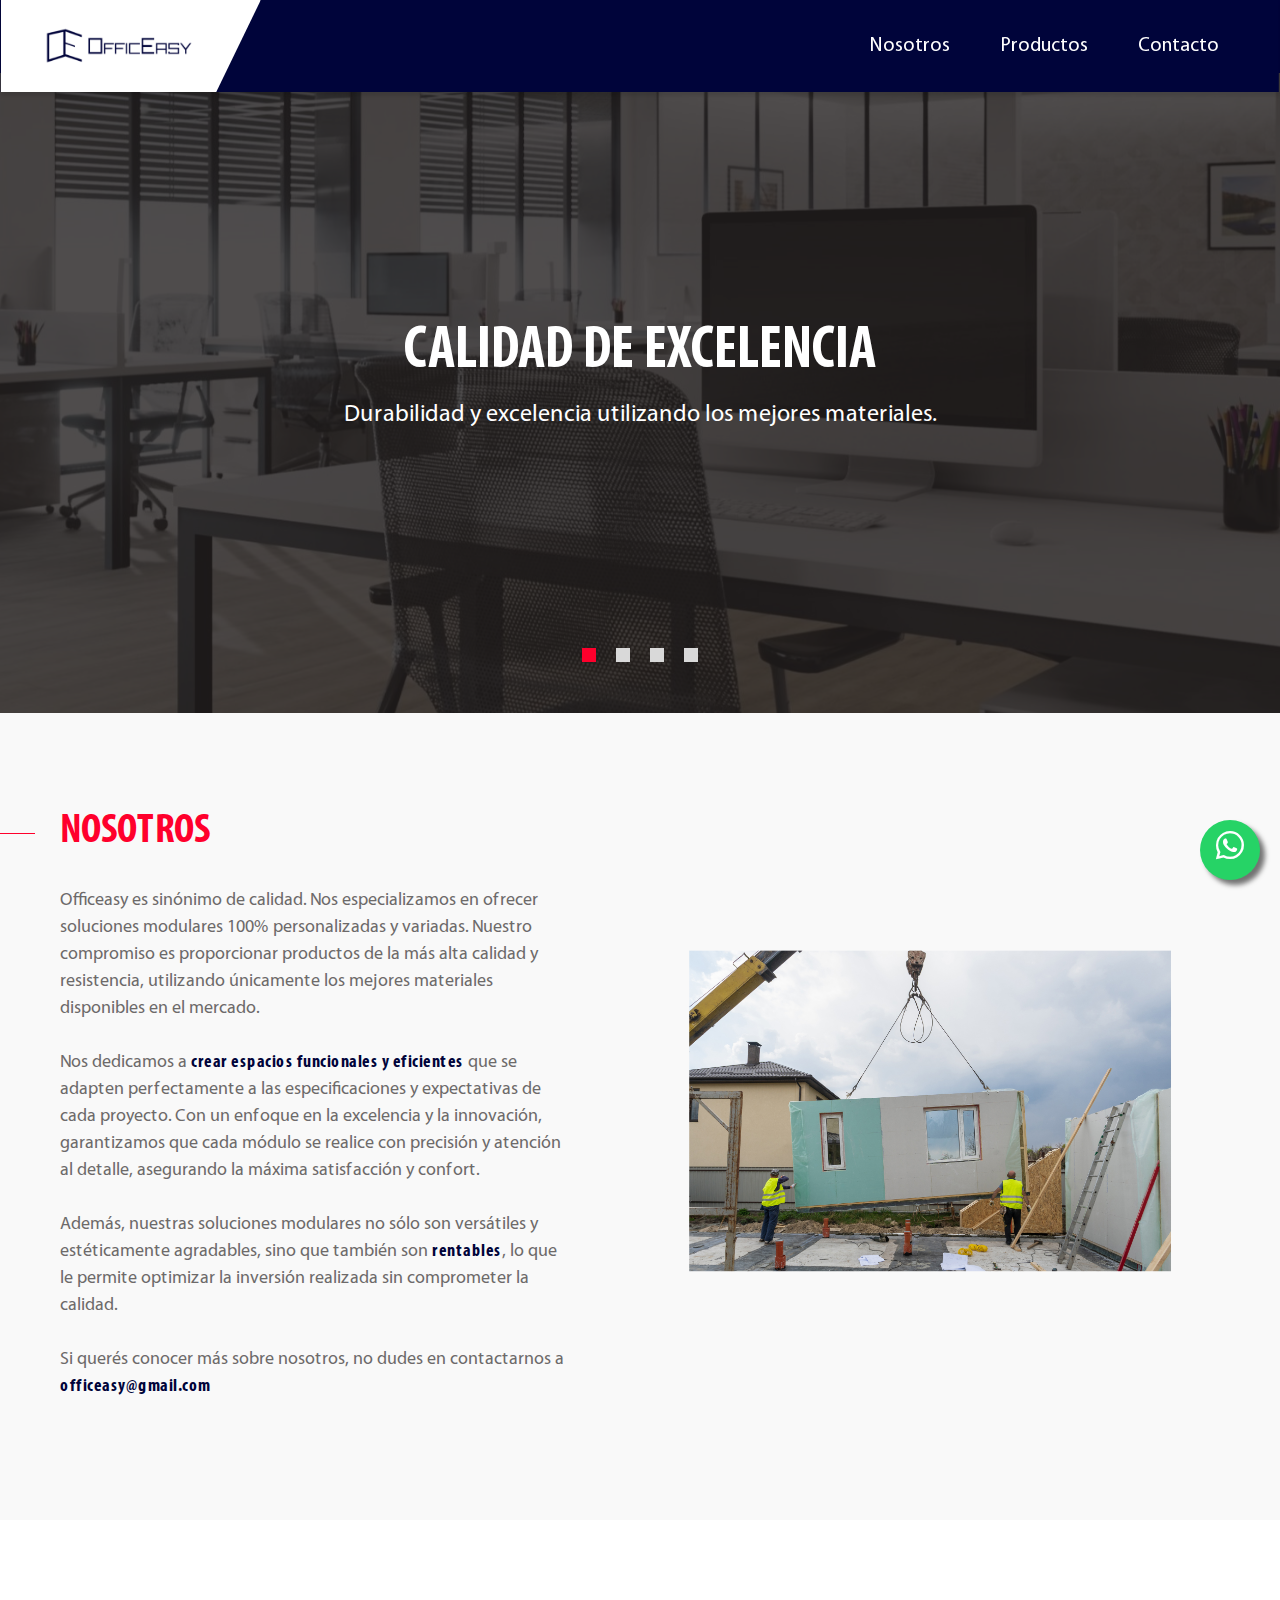
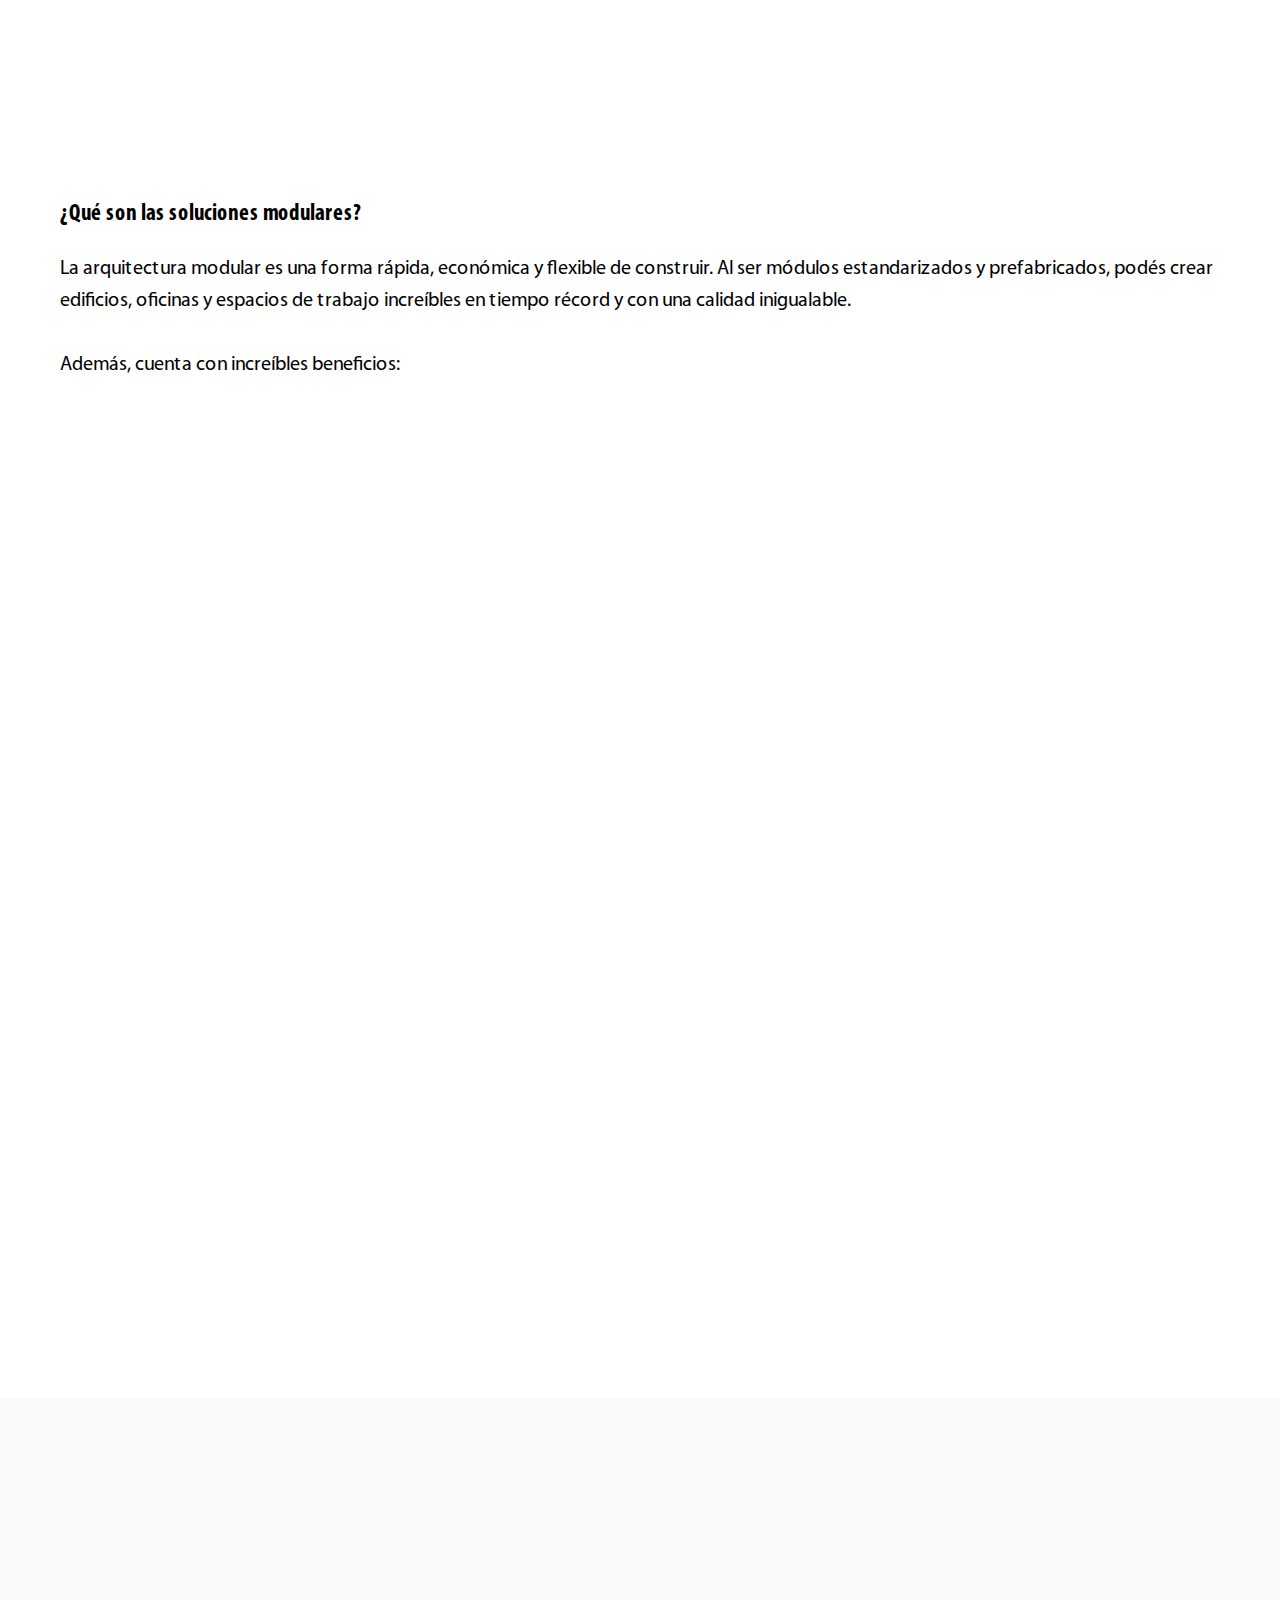
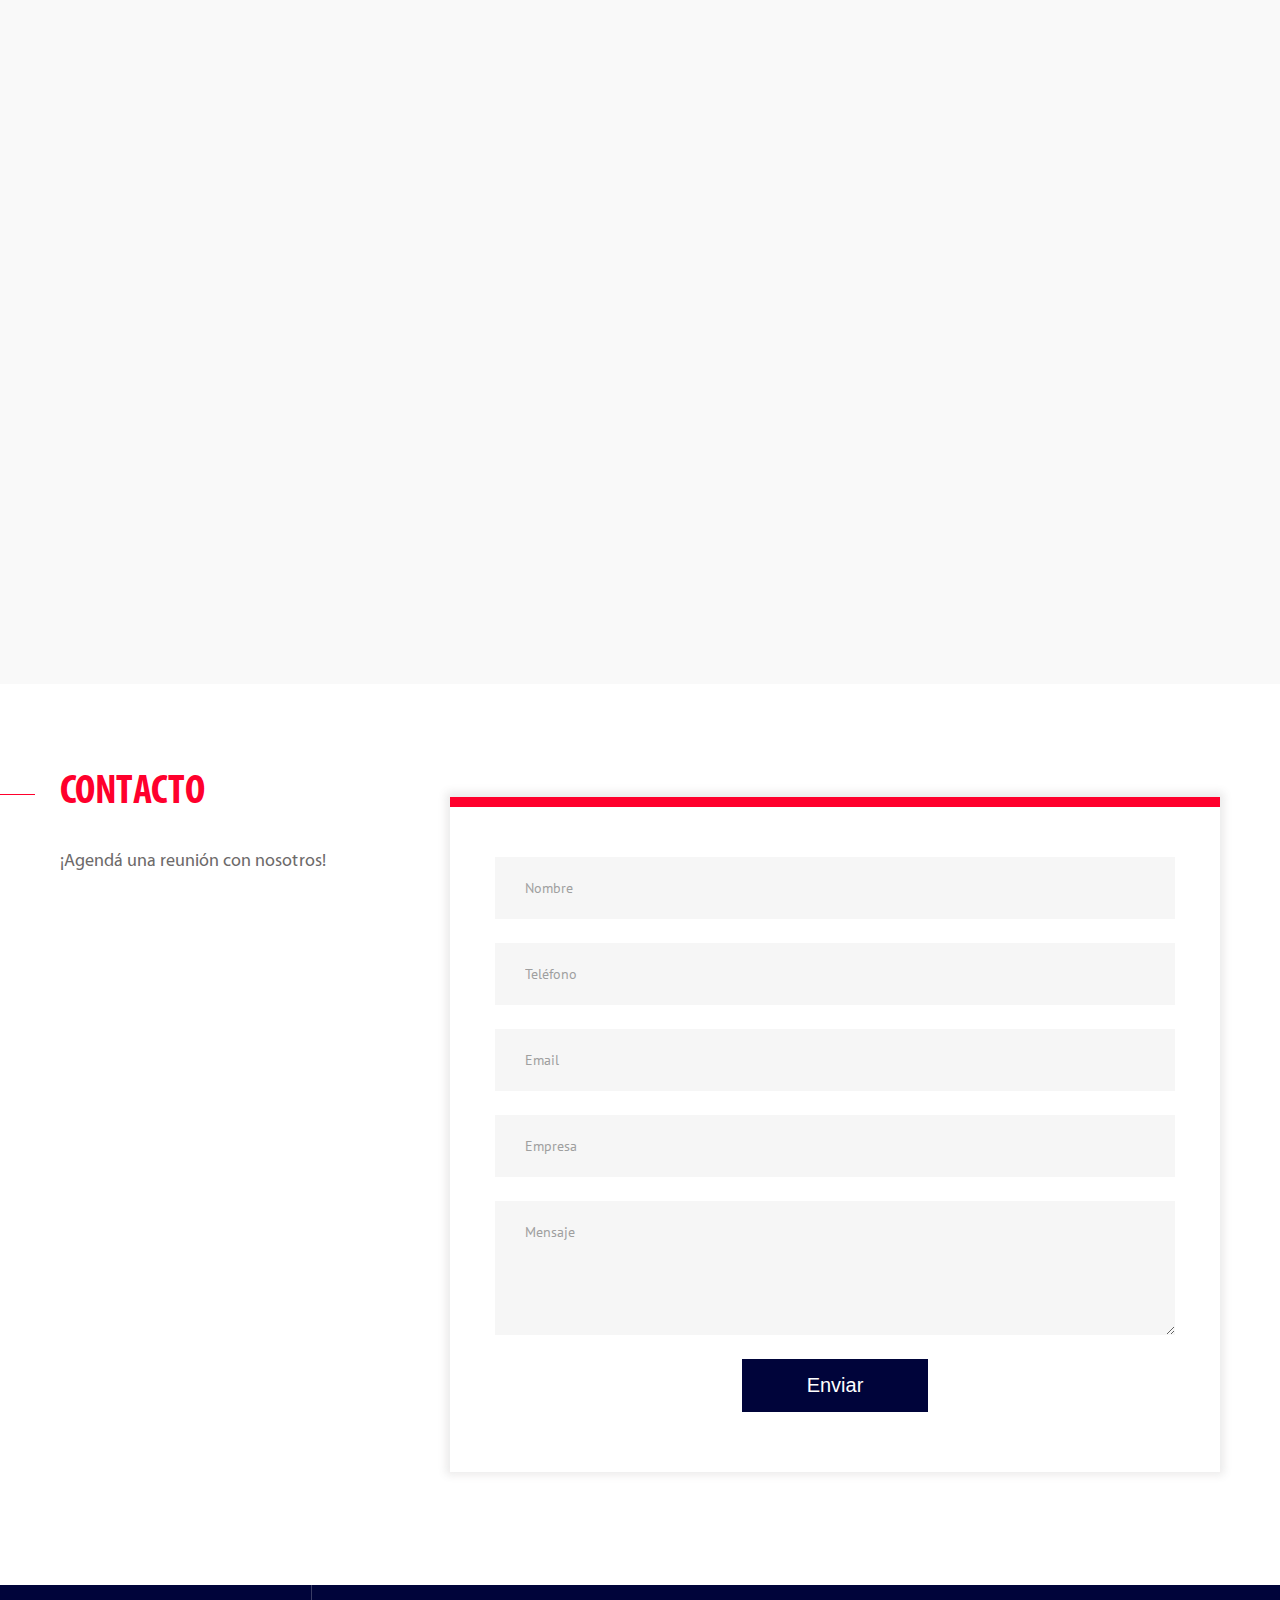
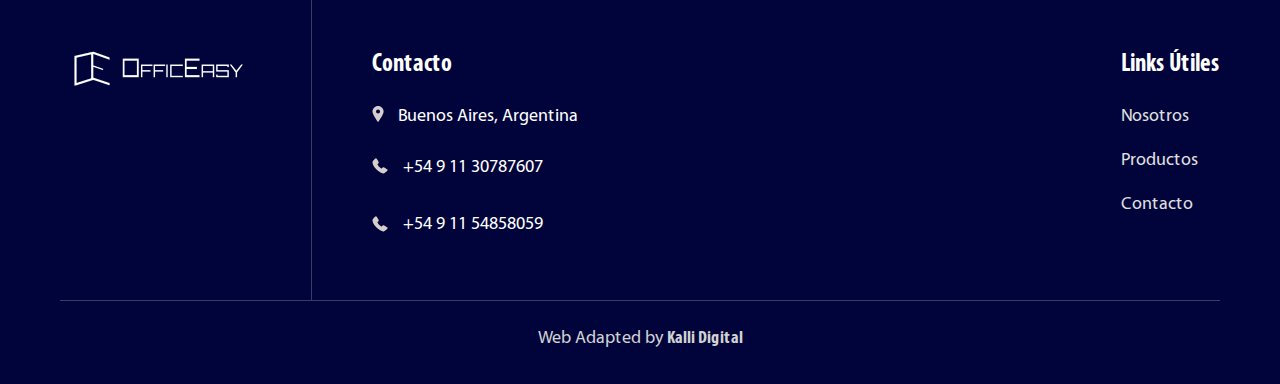
==== index.html @ 67bc97ba "form" ====
<!DOCTYPE html>
<html lang="en">

<head>
	<meta charset="UTF-8">
	<meta name="viewport" content="width=device-width, initial-scale=1.0">
	<link rel="icon" href="images/favicon.png">
	<link rel="stylesheet" href="fonts/stylesheet.css">
	<link rel="stylesheet" href="css/swiper-bundle.min.css">
	<link rel="stylesheet" href="css/magnific-popup.min.css">
	<link rel="stylesheet" href="css/animate.min.css">
	<link rel="stylesheet" href="css/style.css">

    <link href="assets/vendor/bootstrap-icons/bootstrap-icons.css" rel="stylesheet">

	<!--<link href="https://cdn.jsdelivr.net/npm/bootstrap@5.3.3/dist/css/bootstrap.min.css" rel="stylesheet" integrity="sha384-QWTKZyjpPEjISv5WaRU9OFeRpok6YctnYmDr5pNlyT2bRjXh0JMhjY6hW+ALEwIH" crossorigin="anonymous">-->

	<title>Officeasy</title>
</head>

<body>

	<div class="modal-form mfp-hide mfp-with-anim" id="modal-form">

		<div class="modal-form-head">
			<div class="modal-form-logo">
				<img src="images/logo_fondo_blanco.png" alt="Construction">
			</div>
			<div class="modal-form-close">
				<img src="images/close.svg" alt="Close">
			</div>
		</div>

		<div class="modal-form-body">
			<div class="modal-form-title">Request a call</div>
			<form>
				<input type="text" placeholder="Your name*" required>
				<input type="text" placeholder="Your phone*" required>
				<button class="form-button">Send</button>
			</form>
		</div>

	</div>

	<!--<div class="go-up">
		<a href="#">
			<img src="images/arrow-up.svg" alt="Go up">
		</a>
	</div>-->
	
	<header class="site-header">

		<div class="header-top">
			<div class="container">
				<div class="header-row">

					<!-- Header top mobile START -->
					<div class="header-mobile-logo">
						<a href="index.html">
							<img src="images/logo_fondo_blanco.png" alt="Construction">
						</a>
					</div>

					<div class="hamburger">
						<span></span>
						<span></span>
					</div>
					<!-- Header top mobile END -->

					<!--<div class="header-desc">Construction work of all kinds</div>
					<div class="header-right">
						<div class="header-info">
							<img src="images/location.svg" alt="ул. Гагарина 5Б г. Сочи">
							<span>Greenbe street 5B, Latvia</span>
						</div>
						<a href="tel:79504575654" class="header-info">
							<img src="images/phone.svg" alt="+7 950 457 5654">
							<span>+7 950 457 5654</span>
						</a>

						<div class="header-social">
							<a href="#">
								<img src="images/social-twitter.svg" alt="Twitter">
							</a>
							<a href="#">
								<img src="images/social-vk.svg" alt="Вконтакте">
							</a>
							<a href="#">
								<img src="images/social-facebook.svg" alt="Facebook">
							</a>
							<a href="#">
								<img src="images/social-telegram.svg" alt="Telegram">
							</a>
						</div>
					</div>-->
				</div>
			</div>
		</div>

		<div class="header-bottom">
			<div class="container" style="max-width: none;">
				<div class="header-bottom-row">
					<div class="header-logo">
						<a href="index.html">
							<img src="images/logo_fondo_blanco.png" alt="Construction">
						</a>
					</div>

					<nav class="header-nav">
						<ul>
							<li><a class="anchor-link" href="#nosotros">Nosotros</a></li>
							<li><a class="anchor-link" href="#productos">Productos</a></li>
							<!--<li><a class="anchor-link" href="#s-gallery">Galería</a></li>
							<li><a class="anchor-link" href="#s-team">Our team</a></li>
							<li><a class="anchor-link" href="#s-testimonials">Testimonials</a></li>-->
							<li><a class="anchor-link" href="#contacto">Contacto</a></li>
						</ul>
					</nav>
				</div>
			</div>
		</div>


		<!-- Header mobile START -->
		<div class="header-mobile-wrap">
			<nav class="header-mobile-nav">
				<ul>
					<li><a class="anchor-link" href="#nosotros">Nosotros</a></li>
					<li><a class="anchor-link" href="#productos">Productos</a></li>
					<!--<li><a class="anchor-link" href="#s-gallery">Galería</a></li>
					<li><a class="anchor-link" href="#s-team">Our team</a></li>
					<li><a class="anchor-link" href="#s-testimonials">Testimonials</a></li>-->
					<li><a class="anchor-link" href="#contacto">Contacto</a></li>
				</ul>
			</nav>

			<div class="header-mobile-info">
				<img src="images/location.svg" alt="ул. Гагарина 5Б г. Сочи">
				<span>Buenos Aires</span>
			</div>
			<a href="tel:79504575654" class="header-mobile-info">
				<img src="images/phone.svg" alt="+7 950 457 5654">
				<span>+54 9 11 12345678</span>
			</a>

			<!--<div class="header-mobile-social">
				<a href="#">
					<img src="images/social-twitter.svg" alt="Twitter">
				</a>
				<a href="#">
					<img src="images/social-vk.svg" alt="Вконтакте">
				</a>
				<a href="#">
					<img src="images/social-facebook.svg" alt="Facebook">
				</a>
				<a href="#">
					<img src="images/social-telegram.svg" alt="Telegram">
				</a>
			</div>-->
		</div>
		<!-- Header mobile END -->

	</header>


	<section class="s-banner">
		
		<div class="swiper banner-swiper">
			
			<div class="swiper-wrapper">
				<div class="swiper-slide" style="background-image: url(images/Calidad_de_excelencia.jpeg)">
					<div class="banner-content">
						<h2 class="banner-title wow fadeIn" data-wow-delay="0.2s"><strong>CALIDAD DE EXCELENCIA</strong></h2>
						<div class="banner-subtitle wow fadeIn" data-wow-delay="0.1s">Durabilidad y excelencia utilizando los mejores materiales.</div>
						<!--<a href="#productos" class="banner-btn def-btn anchor-link wow fadeIn" data-wow-delay="0.3s">View Services</a>-->
					</div>
				</div>
				<div class="swiper-slide" style="background-image: url(images/Innovación.jpg)">
					<div class="banner-content">
						<h2 class="banner-title"><strong>INNOVACIÓN</strong></h2>
						<div class="banner-subtitle wow fadeIn">Nos esforzamos por estar a la vanguardia en diseño y tecnología de soluciones modulares.</div>
						<!--<a href="#productos" class="banner-btn def-btn anchor-link">View Services</a>-->
					</div>
				</div>
				<div class="swiper-slide" style="background-image: url(images/banner-bg-3.jpg)">
					<div class="banner-content">
						<h2 class="banner-title"><strong>PERSONALIZACIÓN</strong></h2>
						<div class="banner-subtitle">Adaptamos cada proyecto a las necesidades específicas de nuestros clientes.</div>
						<!--<a href="#productos" class="banner-btn def-btn anchor-link">View Services</a>-->
					</div>
				</div>
				<div class="swiper-slide" style="background-image: url(images/sostenibilidad.jpeg)">
					<div class="banner-content">
						<h2 class="banner-title"><strong>SOSTENIBILIDAD</strong></h2>
						<div class="banner-subtitle">Comprometidos con prácticas ecológicas y materiales sostenibles.</div>
						<!--<a href="#productos" class="banner-btn def-btn anchor-link">View Services</a>-->
					</div>
				</div>
			</div>

			<div class="swiper-pagination wow fadeInUp" data-wow-delay="0.5s"></div>
			
			<div class="container">
				<div class="swiper-button-prev"></div>
				<div class="swiper-button-next"></div>
			</div>
		
		</div>

	</section>

	<section class="nosotros" id="nosotros">
		<div class="container">

			<div class="about-row">
				<div class="about-left">
					<h2 class="def-title wow fadeInLeft" data-wow-delay="0.2s">NOSOTROS</h2>
					<div class="def-desc wow fadeInLeft" data-wow-delay="0.3s">
						Officeasy es sinónimo de calidad. Nos especializamos en ofrecer soluciones modulares 100% personalizadas y variadas. Nuestro compromiso es proporcionar productos de la más alta calidad y resistencia, utilizando únicamente los mejores materiales disponibles en el mercado.
						<br><br>
						Nos dedicamos a <strong>crear espacios funcionales y eficientes</strong> que se adapten perfectamente a las especificaciones y expectativas de cada proyecto. Con un enfoque en la excelencia y la innovación, garantizamos que cada módulo se realice con precisión y atención al detalle, asegurando la máxima satisfacción y confort.
						<br><br>
						Además, nuestras soluciones modulares no sólo son versátiles y estéticamente agradables, sino que también son <strong>rentables</strong>, lo que le permite optimizar la inversión realizada sin comprometer la calidad.
						<br><br>
						Si querés conocer más sobre nosotros, no dudes en contactarnos a <strong><a href="mailto:officeasy@gmail.com">officeasy@gmail.com</a></strong>
					</div>
					<!--<a href="#productos" class="def-btn anchor-link wow fadeInLeft" data-wow-delay="0.4s">Order service</a>-->
				</div>
	
				<div class="about-right">
					<img src="images/SOBRE_NOSOTROS.png" class="wow fadeIn" data-wow-delay="0.5s">
				</div>
			</div>

		</div>
	</section>

	<!--<section class="s-numbers">
		<div class="container">
			<div class="numbers-row num-scroll">

				<div class="numbers-left">
					<h2 class="def-title color-white wow fadeInLeft" data-wow-delay="0.2s">Our company <br> in numbers</h2>
					<div class="def-desc wow fadeInLeft" data-wow-delay="0.3s">
						One important criterion of our company is customer orientation. When ordering our services, you can be sure of the quality of the result.
					</div>
				</div>

				<div class="numbers-right">
					<div class="numbers-item">
						<div class="numbers-num num-js" data-count="600">0</div>
						<div class="numbers-desc">
							Satisfied <br>
							clients
						</div>
					</div>
					<div class="numbers-item">
						<div class="numbers-num num-js" data-count="10">0</div>
						<div class="numbers-desc">
							Years of work experience
						</div>
					</div>
					<div class="numbers-item">
						<div class="numbers-num num-js" data-count="50">0</div>
						<div class="numbers-desc">
							Awards
						</div>
					</div>
					<div class="numbers-item">
						<div class="numbers-num num-js" data-count="100">0</div>
						<div class="numbers-desc">
							Realized <br>
							projects
						</div>
					</div>
				</div>

			</div>
		</div>
	</section>-->

	<section class="productos" id="productos">
		<div class="container">
			<h2 class="center-title wow fadeIn" data-wow-delay="0.1s">PRODUCTOS</h2>
			<h3 class="wow fadeIn" style="text-align: center;color:#FF002C;font-size:30px;">Descubrí la revolución en construcción</h3>
			<h3>¿Qué son las soluciones modulares?</h3>
			<p>
				La arquitectura modular es una forma rápida, económica y flexible de construir. Al ser módulos estandarizados y prefabricados, podés crear edificios, oficinas y espacios de trabajo increíbles en tiempo récord y con una calidad inigualable.
				<br><br>
				Además, cuenta con increíbles beneficios: 

				<div class="why-features-item" style="max-width: none;">
					<div class="why-features-icon wow fadeInLeft" data-wow-delay="0.3s">
						<img src="images/check-mark.svg" alt="Check mark">
					</div>

					<div class="why-features-right">
						<div class="why-features-title wow fadeInRight" data-wow-delay="0.4s">Su diseño es personalizado y flexible</div>
						<div class="why-features-desc wow fadeInRight" data-wow-delay="0.5s">
							Si bien los módulos son estándares, ofrecen una flexibilidad total para adaptarse a tus necesidades específicas. 
						</div>
					</div>
				</div>

				<div class="why-features-item" style="max-width: none;">
					<div class="why-features-icon wow fadeInLeft" data-wow-delay="0.3s">
						<img src="images/check-mark.svg" alt="Check mark">
					</div>

					<div class="why-features-right">
						<div class="why-features-title wow fadeInRight" data-wow-delay="0.4s">Tiene un enfoque <strong>sostenible y ecológico</strong></div>
						<div class="why-features-desc wow fadeInRight" data-wow-delay="0.5s">
							Se obtiene un menor desperdicio y uso eficiente de los recursos. 
						</div>
					</div>
				</div>

				<div class="why-features-item" style="max-width: none;">
					<div class="why-features-icon wow fadeInLeft" data-wow-delay="0.3s">
						<img src="images/check-mark.svg" alt="Check mark">
					</div>

					<div class="why-features-right">
						<div class="why-features-title wow fadeInRight" data-wow-delay="0.4s">Comprende una <strong>adaptabilidad total</strong></div>
						<div class="why-features-desc wow fadeInRight" data-wow-delay="0.5s">
							Si necesitas expandir o reconfigurar tu espacio, los módulos se adaptan fácilmente a cualquier cambio.
						</div>
					</div>
				</div>

			</p>

			<div class="services-row">

				<div class="services-item wow fadeIn" data-wow-delay="0.1s">
					<div class="services-thumb">
						<img style="height: 225px;" src="images/Plegable_miniatura.png">
					</div>
					<div class="services-body">
						<h4 class="services-title">OFICINA PLEGABLE</h4>
						<div class="services-desc">
							Tienen muchas ventajas en el transporte. Pueden cargarse y descargarse varias veces sin sufrir daños, y el transporte plegable ahorra en gran medida los costos de envío.
						</div>

						<a href="oficina_plegable.html" class="def-btn" style="width: 100%;text-align: center;padding: 10px 45px;">Más Info.</a>
					</div>
				</div>


				<div class="services-item wow fadeIn" data-wow-delay="0.2s">
					<div class="services-thumb">
						<img style="height: 225px;" src="images/portada_apilable.png" >
					</div>
					<div class="services-body">
						<h4 class="services-title">OFICINA APILABLE</h4>
						<div class="services-desc">
							Es una unidad completa en sí misma, que puede utilizarse tanto como oficina portátil individual, o combinarse lateralmente o apilarse en dos o tres plantas.
						</div>
						<!--<a href="#modal-form" data-effect="mfp-zoom-in" class="def-btn services-btn">Order service</a>-->
						<a href="oficina_modificable.html" class="def-btn" style="width: 100%;text-align: center;padding: 10px 45px;">Más Info.</a>
					</div>
				</div>

				<div class="services-item wow fadeIn" data-wow-delay="0.3s">
					<div class="services-thumb">
						<img style="height: 225px;" src="images/Portada_expandible.png">
					</div>
					<div class="services-body">
						<h4 class="services-title">CASA EXPANDIBLE</h4>
						<div class="services-desc">
							Es el tipo de vivienda tecnológicamente más avanzado entre las casas de contenedores residenciales, con una superficie total de 54 metros cuadrados.
						</div>
						<!--<a href="#modal-form" data-effect="mfp-zoom-in" class="def-btn services-btn">Order service</a>-->
						<a href="casa_expandible.html" class="def-btn" style="width: 100%;text-align: center;padding: 10px 45px;">Más Info.</a>
					</div>
				</div>

			</div>
		</div>
	</section>

	<!--<section class="s-gallery" id="s-gallery">
		<div class="container">
			<h2 class="center-title wow fadeIn" data-wow-delay="0.1s">GALERÍA</h2>

			<div class="gallery-wrap">
				<a href="images/gallery-1.jpg" class="gallery-item wow fadeIn" data-effect="mfp-zoom-in" data-wow-delay="0.2s">
					<span class="gallery-border"></span>
					<img src="images/gallery-1.jpg" alt="Image 1">
				</a>
				<a href="images/gallery-2.jpg" class="gallery-item wow fadeIn" data-effect="mfp-zoom-in" data-wow-delay="0.3s">
					<span class="gallery-border"></span>
					<img src="images/gallery-2.jpg" alt="Image 2">
				</a>
				<a href="images/gallery-3.jpg" class="gallery-item wow fadeIn" data-effect="mfp-zoom-in" data-wow-delay="0.4s"> 
					<span class="gallery-border"></span>
					<img src="images/gallery-3.jpg" alt="Image 3">
				</a>
				<a href="images/gallery-4.jpg" class="gallery-item wow fadeIn" data-effect="mfp-zoom-in" data-wow-delay="0.5s">
					<span class="gallery-border"></span>
					<img src="images/gallery-4.jpg" alt="Image 4">
				</a>
				<a href="images/gallery-5.jpg" class="gallery-item wow fadeIn" data-effect="mfp-zoom-in" data-wow-delay="0.6s">
					<span class="gallery-border"></span>
					<img src="images/gallery-5.jpg" alt="Image 5">
				</a>
				<a href="images/gallery-6.jpg" class="gallery-item wow fadeIn" data-effect="mfp-zoom-in" data-wow-delay="0.7s">
					<span class="gallery-border"></span>
					<img src="images/gallery-6.jpg" alt="Image 6">
				</a>

				<a href="images/gallery-7.jpg" class="gallery-item" data-effect="mfp-zoom-in">
					<span class="gallery-border"></span>
					<img src="images/gallery-7.jpg" alt="Image 7">
				</a>
				<a href="images/gallery-8.jpg" class="gallery-item" data-effect="mfp-zoom-in">
					<span class="gallery-border"></span>
					<img src="images/gallery-8.jpg" alt="Image 8">
				</a>
				<a href="images/gallery-9.jpg" class="gallery-item" data-effect="mfp-zoom-in"> 
					<span class="gallery-border"></span>
					<img src="images/gallery-9.jpg" alt="Image 9">
				</a>
				<a href="images/gallery-10.jpg" class="gallery-item" data-effect="mfp-zoom-in">
					<span class="gallery-border"></span>
					<img src="images/gallery-10.jpg" alt="Image 10">
				</a>
				<a href="images/gallery-11.jpg" class="gallery-item" data-effect="mfp-zoom-in">
					<span class="gallery-border"></span>
					<img src="images/gallery-11.jpg" alt="Image 11">
				</a>
				<a href="images/gallery-12.jpg" class="gallery-item" data-effect="mfp-zoom-in">
					<span class="gallery-border"></span>
					<img src="images/gallery-12.jpg" alt="Image 12">
				</a>
			</div>

			<div class="gallery-btn">
				<a href="#" class="def-btn wow fadeInUp" data-wow-delay="0.2s">Ver más</a>
			</div>
			
		</div>
	</section>-->

	<section class="s-why" id="s-why">
		<div class="container">
			<div class="why-row">

				<div class="why-left">
					<h2 class="def-title wow fadeInLeft" data-wow-delay="0.1s">¿POR QUÉ ELEGIRNOS?</h2>
					<div class="def-desc wow fadeInLeft" data-wow-delay="0.2s">
						En Officeasy, tenemos como misión proporcionar soluciones modulares de <strong>alta calidad</strong> y <strong>100% personalizadas</strong> para oficinas, 
						adaptándonos a las necesidades específicas de cada uno de nuestros clientes. 
						Nos comprometemos a utilizar los mejores materiales del mercado, garantizando <strong>espacios funcionales</strong>, eficientes y estéticamente agradables.
					</div>
	
					<div class="why-features">
	
						<div class="why-features-item">
							<div class="why-features-icon wow fadeInLeft" data-wow-delay="0.3s">
								<img src="images/check-mark.svg" alt="Check mark">
							</div>
	
							<div class="why-features-right">
								<div class="why-features-title wow fadeInRight" data-wow-delay="0.4s">Integridad</div>
								<div class="why-features-desc wow fadeInRight" data-wow-delay="0.5s">
									Operamos con transparencia y ética en todas nuestras interacciones.
								</div>
							</div>
						</div>
	
						<div class="why-features-item">
							<div class="why-features-icon wow fadeInLeft" data-wow-delay="0.3s">
								<img src="images/check-mark.svg" alt="Check mark">
							</div>
	
							<div class="why-features-right">
								<div class="why-features-title wow fadeInRight" data-wow-delay="0.4s">Satisfacción del Cliente</div>
								<div class="why-features-desc wow fadeInRight" data-wow-delay="0.5s">
									Nuestra prioridad es superar las expectativas de nuestros clientes en cada proyecto.
								</div>
							</div>
						</div>
	
					</div>
				</div>

				<div class="why-right">
					<img src="images/why-bg.jpg" alt="Почему мы?" class="wow fadeIn" data-wow-delay="0.6s">
				</div>
				
			</div>
		</div>
	</section>


	<!--<section class="s-team" id="s-team">
		<div class="container">
			<h2 class="center-title wow fadeIn" data-wow-delay="0.1s">Our team</h2>

			<div class="team-row">

				<div class="team-item wow fadeInUp" data-wow-delay="0.2s">
					<div class="team-thumb">
						<img src="images/team-1.jpg" alt="Igor Protopsky">
					</div>
					<div class="team-body">
						<div class="team-profi">Director</div>
						<div class="team-name">Igor Protopsky</div>
					</div>
				</div>

				<div class="team-item wow fadeInUp" data-wow-delay="0.3s">
					<div class="team-thumb">
						<img src="images/team-2.jpg" alt="Alexander Muraviev">
					</div>
					<div class="team-body">
						<div class="team-profi">Manager</div>
						<div class="team-name">Alexander Muraviev</div>
					</div>
				</div>

				<div class="team-item wow fadeInUp" data-wow-delay="0.4s">
					<div class="team-thumb">
						<img src="images/team-3.jpg" alt="Sergey Delfinov">
					</div>
					<div class="team-body">
						<div class="team-profi">Finisher</div>
						<div class="team-name">Sergey Delfinov</div>
					</div>
				</div>

			</div>

		</div>
	</section>

	<section class="s-reviews" id="s-testimonials" style="background-image: url('images/reviews-bg.png');">
		<div class="container">
			<h2 class="center-title color-white wow fadeIn" data-wow-delay="0.1s">What clients say</h2>
			
			<div class="swiper reviews-swiper">
				
				<div class="swiper-wrapper">

					<div class="swiper-slide">
						<div class="reviews-item wow fadeInUp" data-wow-delay="0.2s">
							<div class="reviews-thumb">
								<img src="images/client-1.jpg" alt="Konstantin Kuzmin">
							</div>

							<div class="reviews-body">
								<div class="reviews-name">Konstantin Kuzmin</div>
								<div class="reviews-profi">Founder of LIFECONST</div>
								<div class="reviews-comment">
									I was very impressed with the result that I ordered. Construction Company has fulfilled all my expectations!
								</div>
								<div class="reviews-social">
									<a href="#"><img src="images/social-vk-gray.svg" alt="Вконтакте"></a>
									<a href="#"><img src="images/social-facebook-gray.svg" alt="Facebook"></a>
									<a href="#"><img src="images/social-telegram-gray.svg" alt="Telegram"></a>
								</div>
							</div>
						</div>
					</div>

					<div class="swiper-slide">
						<div class="reviews-item wow fadeInUp" data-wow-delay="0.3s">
							<div class="reviews-thumb">
								<img src="images/client-2.jpg" alt="Rakesh Juggernaut">
							</div>
							
							<div class="reviews-body">
								<div class="reviews-name">Rakesh Juggernaut</div>
								<div class="reviews-profi">Director of the BRUK shopping center</div>
								<div class="reviews-comment">
									Ordered design for our building. I am very pleased with the result. The company treats its customers responsibly
								</div>
								<div class="reviews-social">
									<a href="#"><img src="images/social-vk-gray.svg" alt="Вконтакте"></a>
									<a href="#"><img src="images/social-facebook-gray.svg" alt="Facebook"></a>
									<a href="#"><img src="images/social-telegram-gray.svg" alt="Telegram"></a>
								</div>
							</div>
						</div>
					</div>

					<div class="swiper-slide">
						<div class="reviews-item wow fadeInUp" data-wow-delay="0.4s">
							<div class="reviews-thumb">
								<img src="images/client-3.jpg" alt="Zabava Lukia">
							</div>
							
							<div class="reviews-body">
								<div class="reviews-name">Zabava Lukia</div>
								<div class="reviews-profi">Commercial director of MAGNUM</div>
								<div class="reviews-comment">
									I wanted to renovate my office. Booked a home repair service. The guys took care of me from start to finish. I recommend!
								</div>
								<div class="reviews-social">
									<a href="#"><img src="images/social-vk-gray.svg" alt="Вконтакте"></a>
									<a href="#"><img src="images/social-facebook-gray.svg" alt="Facebook"></a>
									<a href="#"><img src="images/social-telegram-gray.svg" alt="Telegram"></a>
								</div>
							</div>
						</div>
					</div>

					<div class="swiper-slide">
						<div class="reviews-item">
							<div class="reviews-thumb">
								<img src="images/client-4.jpg" alt="Kira Dorova">
							</div>
							
							<div class="reviews-body">
								<div class="reviews-name">Kira Dorova</div>
								<div class="reviews-profi">AUDITSTROY department manager</div>
								<div class="reviews-comment">
									Construction has fulfilled all my expectations. I was very impressed with the result that I ordered.
								</div>
								<div class="reviews-social">
									<a href="#"><img src="images/social-vk-gray.svg" alt="Вконтакте"></a>
									<a href="#"><img src="images/social-facebook-gray.svg" alt="Facebook"></a>
									<a href="#"><img src="images/social-telegram-gray.svg" alt="Telegram"></a>
								</div>
							</div>
						</div>
					</div>

					<div class="swiper-slide">
						<div class="reviews-item">
							<div class="reviews-thumb">
								<img src="images/client-5.jpg" alt="Alex Pakovsky">
							</div>
							
							<div class="reviews-body">
								<div class="reviews-name">Alex Pakovsky</div>
								<div class="reviews-profi">Founder of INVESTBASK company</div>
								<div class="reviews-comment">
									I ordered a renovation for my office from Construction. Everyone did great. I recommend this company.
								</div>
								<div class="reviews-social">
									<a href="#"><img src="images/social-vk-gray.svg" alt="Вконтакте"></a>
									<a href="#"><img src="images/social-facebook-gray.svg" alt="Facebook"></a>
									<a href="#"><img src="images/social-telegram-gray.svg" alt="Telegram"></a>
								</div>
							</div>
						</div>
					</div>

					<div class="swiper-slide">
						<div class="reviews-item">
							<div class="reviews-thumb">
								<img src="images/client-6.jpg" alt="Dina Cvetova">
							</div>
							
							<div class="reviews-body">
								<div class="reviews-name">Dina Cvetova</div>
								<div class="reviews-profi">Store owner FLOWERSMARK</div>
								<div class="reviews-comment">
									For a long time I was looking for solutions for the project I wanted to implement, but Construction helped me with this. Highly recommend!
								</div>
								<div class="reviews-social">
									<a href="#"><img src="images/social-vk-gray.svg" alt="Вконтакте"></a>
									<a href="#"><img src="images/social-facebook-gray.svg" alt="Facebook"></a>
									<a href="#"><img src="images/social-telegram-gray.svg" alt="Telegram"></a>
								</div>
							</div>
						</div>
					</div>

				</div>
			
				<div class="swiper-pagination"></div>
			
			</div>

		</div>
	</section>


	<div class="s-partners" id="s-partners">
		<div class="partners-row">
			<div class="partners-item"><img src="images/partner-1.svg" alt="partner"></div>
			<div class="partners-item"><img src="images/partner-2.svg" alt="partner"></div>
			<div class="partners-item"><img src="images/partner-3.svg" alt="partner"></div>
			<div class="partners-item"><img src="images/partner-4.svg" alt="partner"></div>
			<div class="partners-item"><img src="images/partner-5.svg" alt="partner"></div>
			<div class="partners-item"><img src="images/partner-1.svg" alt="partner"></div>
			<div class="partners-item"><img src="images/partner-2.svg" alt="partner"></div>
			<div class="partners-item"><img src="images/partner-3.svg" alt="partner"></div>
			<div class="partners-item"><img src="images/partner-4.svg" alt="partner"></div>
			<div class="partners-item"><img src="images/partner-5.svg" alt="partner"></div>
		</div>
	</div>-->

	<section class="s-form" id="contacto">
		<div class="container">
			<div class="form-row">

				<div class="form-left">
					<h2 class="def-title">CONTACTO</h2>
					<div class="def-desc">
						¡Agendá una reunión con nosotros!
					</div>
					<div class="form-image">
						<!--<img src="images/form-bg.jpg" alt="Feedback form">-->

						<!-- Principio del widget integrado de Calendly -->
			<div class="calendly-inline-widget" data-url="https://calendly.com/juankarabinnn/evento-de-prueba?hide_event_type_details=1&hide_gdpr_banner=1" style="min-width:320px;height:600px;"></div>
			<script type="text/javascript" src="https://assets.calendly.com/assets/external/widget.js" async></script>
			<!-- Final del widget integrado de Calendly -->

					</div>
				</div>

				<div class="form-right">
					<form class="php-email-form"
						data-aos="fade-up" 
						data-aos-delay="100" 
						name="formulario" 
						method="POST" 
						enctype="multipart/form-data"
						netlify
						data-netlify="true" 
						netlify-honeypot="bot-field"
						action="/inner-page.html">
				
						<p style="display: none;">
							<label>
								Don't fill this out if you're human: <input name="bot-field" />
							</label>
						</p>
						<input type="text" name="Nombre" placeholder="Nombre" required>
						<input type="text" name="Telefono" placeholder="Teléfono" required>
						<input type="text" name="Email" placeholder="Email" required>
						<input type="text" name="Empresa" placeholder="Empresa">
						<textarea name="Mensaje" cols="30" rows="5" placeholder="Mensaje" required></textarea>
						<button class="def-btn form-button">Enviar</button>
					</form>
				</div>

			</div>
		</div>
	</section>


	<footer class="site-footer">
		<div class="container">

			<div class="footer-row">

				<div class="footer-left">
					<div class="footer-logo">
						<a href="#">
							<img src="images/logo_fondo_azul.png" alt="Construction">
						</a>
					</div>
					<!--<div class="footer-desc">
						<strong>Slogan</strong> creado por Kalli Digital.
					</div>-->
				</div>

				<div class="footer-right">


					</nav>
					
					</nav>

					<!--<div class="footer-nav">
						<h5 class="footer-title">Schedule</h5>
						<ul>
							<li>Monday: 8:30 am - 9:00 am</li>
							<li>Tuesday: 8:00 - 9:00</li>
							<li>Wednesday: 8:00 am - 9:00 am</li>
							<li>Thursday: 8:30 am - 9:00 am</li>
							<li>Friday: 10:00 - 4:00</li>
							<li>Saturday: closed</li>
							<li>Sunday: Closed</li>
						</ul>
					</div>-->

					<div class="footer-nav">
						<h5 class="footer-title">Contacto</h5>
						<div>
							<div class="footer-info-item">
								<div class="footer-info-icon"><img src="images/location-gray.svg" alt="Location"></div>
								<div class="footer-info-text">Buenos Aires, Argentina</div>
							</div>
							<div> 
								<a href="tel:1130787607" class="footer-info-item">
								<div class="footer-info-icon"><img src="images/phone-gray.svg" alt="Phone"></div>
								<div class="footer-info-text">+54 9 11 30787607</div>
								</a>
							</div>
							<br>
							<div> 
								<a href="tel:1154858059" class="footer-info-item">
								<div class="footer-info-icon"><img src="images/phone-gray.svg" alt="Phone"></div>
								<div class="footer-info-text">+54 9 11 54858059</div>
								</a>
							</div>
						</div>

						
						

						<!--<div class="footer-social">
							<a href="#">
								<img src="images/social-twitter-gray.svg" alt="Twitter">
							</a>
							<a href="#">
								<img src="images/social-vk-gray.svg" alt="Вконтакте">
							</a>
							<a href="#">
								<img src="images/social-facebook-gray.svg" alt="Facebook">
							</a>
							<a href="#">
								<img src="images/social-telegram-gray.svg" alt="Telegram">
							</a>
						</div>-->
					</div>


					<nav class="footer-nav">
						<h5 class="footer-title">Links Útiles</h5>
						<div>
							<ul>
								<li><a href="#nosotros">Nosotros</a></li>
								<li><a href="#productos">Productos</a></li>
								<!--<li><a href="#">Galería</a></li>-->
								<li><a href="#contacto">Contacto</a></li>
							</ul>
						</div>
						

					</nav>

				</div>

			</div>
			
			<div class="footer-copyright">
				<div class="copyright-text" style="display: none;">Copyright © 2023 Construction. All rights reserved</div>
				<div class="copyright-text">Web Adapted by <strong><a href="https://kallidigital.com.ar" title="Kalli Digital" target="_blank">Kalli Digital</a></strong></div>
			</div>

		</div>
	</footer>

	<a href="https://api.whatsapp.com/send?phone=+5491130787607&text=Hola,%20equipo%20de%20Officeasy!" target="_blank" class="btn-wsp"><i class="bi bi-whatsapp"></i></a>

	<script src="js/jquery-3.7.0.min.js"></script>
	<script src="js/swiper-bundle.min.js"></script>
	<script src="js/magnific-popup.min.js"></script>
	<script src="js/wow.min.js"></script>
	<script src="js/script.js"></script>

	<!--<script src="https://cdn.jsdelivr.net/npm/bootstrap@5.3.3/dist/js/bootstrap.bundle.min.js" integrity="sha384-YvpcrYf0tY3lHB60NNkmXc5s9fDVZLESaAA55NDzOxhy9GkcIdslK1eN7N6jIeHz" crossorigin="anonymous"></script>-->

</body>

</html>
---- fonts/stylesheet.css ----
@font-face {
    font-family: 'Montserrat';
    src: local('Montserrat SemiBold'), local('Montserrat-SemiBold'),
        url('Montserrat-SemiBold.woff2') format('woff2');
    font-weight: 600;
    font-style: normal;
    font-display: swap;
}

@font-face {
    font-family: 'Montserrat';
    src: local('Montserrat Bold'), local('Montserrat-Bold'),
        url('Montserrat-Bold.woff2') format('woff2');
    font-weight: bold;
    font-style: normal;
    font-display: swap;
}

@font-face {
    font-family: 'Montserrat';
    src: local('Montserrat Medium'), local('Montserrat-Medium'),
        url('Montserrat-Medium.woff2') format('woff2');
    font-weight: 500;
    font-style: normal;
    font-display: swap;
}

@font-face {
    font-family: 'Montserrat';
    src: local('Montserrat Light'), local('Montserrat-Light'),
        url('Montserrat-Light.woff2') format('woff2');
    font-weight: 300;
    font-style: normal;
    font-display: swap;
}

@font-face {
    font-family: 'Montserrat';
    src: local('Montserrat Regular'), local('Montserrat-Regular'),
        url('Montserrat-Regular.woff2') format('woff2');
    font-weight: normal;
    font-style: normal;
    font-display: swap;
}

@font-face {
    font-family: 'Montserrat';
    src: local('Montserrat Black'), local('Montserrat-Black'),
        url('Montserrat-Black.woff2') format('woff2');
    font-weight: 900;
    font-style: normal;
    font-display: swap;
}

@font-face {
    font-family: 'Montserrat';
    src: local('Montserrat Thin'), local('Montserrat-Thin'),
        url('Montserrat-Thin.woff2') format('woff2');
    font-weight: 100;
    font-style: normal;
    font-display: swap;
}

@font-face {
    font-family: 'Myriad Pro';
    src: url('MyriadPro-Bold.woff2') format('woff2'),
        url('MyriadPro-Bold.woff') format('woff');
    font-weight: bold;
    font-style: normal;
    font-display: swap;
}

@font-face {
    font-family: 'Myriad Pro';
    src: url('MyriadPro-BoldIt.woff2') format('woff2'),
        url('MyriadPro-BoldIt.woff') format('woff');
    font-weight: bold;
    font-style: italic;
    font-display: swap;
}

@font-face {
    font-family: 'Myriad Pro';
    src: url('MyriadPro-CondIt.woff2') format('woff2'),
        url('MyriadPro-CondIt.woff') format('woff');
    font-weight: normal;
    font-style: italic;
    font-display: swap;
}

@font-face {
    font-family: 'Myriad Pro';
    src: url('MyriadPro-Cond.woff2') format('woff2'),
        url('MyriadPro-Cond.woff') format('woff');
    font-weight: normal;
    font-style: normal;
    font-display: swap;
}

@font-face {
    font-family: 'Myriad Pro';
    src: url('MyriadPro-BoldCond.woff2') format('woff2'),
        url('MyriadPro-BoldCond.woff') format('woff');
    font-weight: bold;
    font-style: normal;
    font-display: swap;
}

@font-face {
    font-family: 'Myriad Pro';
    src: url('MyriadPro-BoldCondIt.woff2') format('woff2'),
        url('MyriadPro-BoldCondIt.woff') format('woff');
    font-weight: bold;
    font-style: italic;
    font-display: swap;
}

@font-face {
    font-family: 'Myriad Pro';
    src: url('MyriadPro-Regular.woff2') format('woff2'),
        url('MyriadPro-Regular.woff') format('woff');
    font-weight: normal;
    font-style: normal;
    font-display: swap;
}

@font-face {
    font-family: 'Myriad Pro';
    src: url('MyriadPro-Semibold.woff2') format('woff2'),
        url('MyriadPro-Semibold.woff') format('woff');
    font-weight: 600;
    font-style: normal;
    font-display: swap;
}

@font-face {
    font-family: 'Myriad Pro';
    src: url('MyriadPro-Light.woff2') format('woff2'),
        url('MyriadPro-Light.woff') format('woff');
    font-weight: 300;
    font-style: normal;
    font-display: swap;
}

@font-face {
    font-family: 'Myriad Pro';
    src: url('MyriadPro-SemiboldIt.woff2') format('woff2'),
        url('MyriadPro-SemiboldIt.woff') format('woff');
    font-weight: 600;
    font-style: italic;
    font-display: swap;
}

@font-face {
    font-family: 'PT Sans';
    src: url('PTSans-Regular.woff2') format('woff2'),
        url('PTSans-Regular.woff') format('woff');
    font-weight: normal;
    font-style: normal;
    font-display: swap;
}

@font-face {
    font-family: 'PT Sans';
    src: url('PTSans-Italic.woff2') format('woff2'),
        url('PTSans-Italic.woff') format('woff');
    font-weight: normal;
    font-style: italic;
    font-display: swap;
}

@font-face {
    font-family: 'PT Sans Caption';
    src: url('PTSans-CaptionBold.woff2') format('woff2'),
        url('PTSans-CaptionBold.woff') format('woff');
    font-weight: bold;
    font-style: normal;
    font-display: swap;
}

@font-face {
    font-family: 'PT Sans Narrow';
    src: url('PTSans-Narrow.woff2') format('woff2'),
        url('PTSans-Narrow.woff') format('woff');
    font-weight: normal;
    font-style: normal;
    font-display: swap;
}

@font-face {
    font-family: 'PT Sans Narrow';
    src: url('PTSans-NarrowBold.woff2') format('woff2'),
        url('PTSans-NarrowBold.woff') format('woff');
    font-weight: bold;
    font-style: normal;
    font-display: swap;
}

@font-face {
    font-family: 'PT Sans Caption';
    src: url('PTSans-Caption.woff2') format('woff2'),
        url('PTSans-Caption.woff') format('woff');
    font-weight: normal;
    font-style: normal;
    font-display: swap;
}

@font-face {
    font-family: 'PT Sans';
    src: url('PTSans-BoldItalic.woff2') format('woff2'),
        url('PTSans-BoldItalic.woff') format('woff');
    font-weight: bold;
    font-style: italic;
    font-display: swap;
}

@font-face {
    font-family: 'PT Sans';
    src: url('PTSans-Bold.woff2') format('woff2'),
        url('PTSans-Bold.woff') format('woff');
    font-weight: bold;
    font-style: normal;
    font-display: swap;
}
---- css/style.css ----
* {
	box-sizing: border-box;
}

html, body {
	overflow-x: hidden;
}

body {
	font-family: 'Myriad Pro';
	font-size: 20px;
	line-height: 1.6;
	min-width: 320px;
	position: relative;
	margin: 0;
	padding: 0;
}

h1,h2,h3,h4,h5,h6 {
	margin-top: 0;
	margin-bottom: 5px;
}

strong {
	font-weight: 700;
}

a {
	color: inherit;
	text-decoration: none;
}

.container {
	max-width: 1200px;
	padding: 0 20px;
	margin: 0 auto;
}

input, textarea {
	background-color: #F6F6F6;
	font-family: 'PT Sans';
}
input::placeholder, 
textarea::placeholder {
	color: #9F9F9F;
}

.def-title {
	font-size: 42px;
	font-weight: 700;
	position: relative;
	margin-bottom: 25px;
	line-height: 1.4;
	color: #FF002C;
}
.def-title::before {
	content: '';
	height: 1px;
	width: 100%;
	position: absolute;
	top: 30px;
	left: calc(-100% - 25px);
	background-color: #FF002C;
}
.center-title {
	font-size: 42px;
	font-weight: 700;
	color: #000;
	text-align: center;
	margin-bottom: 40px;
	color: #FF002C;
}
.center-title::after {
	content: '';
	height: 1px;
	width: 70px;
	background-color: #FF002C;
	display: block;
	margin: 15px auto 0 auto;
}
.color-white {
	color: #fff;
}
.center-title.color-white::after {
	background-color: #fff;
}
.def-desc {
	color: #6D6A6A;
	font-size: 18px;
	line-height: 1.5;
}
.def-desc strong {
	letter-spacing: 0.5px;
	color: #00043A;
}

.def-btn {
	background-color: #00043A;
	padding: 15px 45px;
	display: inline-block;
	transition: background-color 0.35s ease;
	font-size: 20px;
	color: #fff;
}
.def-btn:hover {
	background-color: #002962;
}

/* Header START */
.header-top {
	background-color: #00043A;
	color: #fff;
	padding: 18px 0 55px 0;
	font-size: 14px;
}
.header-row {
	display: flex;
	align-items: center;
}
.header-right {
	display: flex;
	column-gap: 74px;
	margin-left: auto;
}
.header-info {
	display: flex;
	align-items: center;
}
.header-info img {
	margin-right: 16px;
	max-width: 21px;
}
.header-social {
	display: flex;
	align-items: center;
	column-gap: 28px;
}
.header-social a {
	transition: opacity 0.35s ease;
}
.header-social a:hover {
	opacity: 0.5;
}

.header-bottom {
	position: absolute;
	z-index: 2;
	top: 0px;
	left: 50%;
	transform: translateX(-50%);
	/*max-width: 1200px;*/
	width: 103%;
}
.header-bottom-row {
	display: flex;
	background-color: #00043A;
	color: #fff;
	box-shadow: 0px 4px 4px 0px rgba(0, 0, 0, 0.11);
}
.header-logo {
	background-color: #fff;
	padding: 15px 60px 15px 40px;
	display: flex;
	align-items: center;
	clip-path: polygon(0px 0px, 100% 0%, 82.68% 101.20%, 0px 100%);
}
.header-logo a {
	display: flex;
}
.header-logo img {
	max-width: 160px;
}
.header-nav {
	padding: 10px 60px;
	margin-left: auto;
}
.header-nav ul {
	display: flex;
	list-style-type: none;
	padding: 0;
	column-gap: 50px;
}
.header-nav ul li a {
	transition: color 0.35s ease;
}
.header-nav ul li a:hover {
	color: #ccc9c9;
}

.header-bottom.is-fixed {
	position: fixed;
	top: 0;
	transition: 0.35s ease;
}
.header-bottom.is-fixed .header-logo {
	padding: 0 50px 5px 40px;
}
.header-bottom.is-fixed .header-nav {
    padding: 0 60px;
}
.header-bottom.is-fixed .header-logo img {
	max-width: 140px;
}

.go-up {
	position: fixed;
	right: 30px;
	bottom: 30px;
	z-index: 9;
	transition: 0.35s ease;
	transform: translateY(100px);
	opacity: 0.5;
}
.go-up:hover {
	opacity: 1;
}
.go-up.is-active {
	transform: none;
}
.go-up a {
	background-color: #FF002C;
	width: 60px;
	height: 60px;
	display: flex;
	justify-content: center;
	align-items: center;
	transition: background-color 0.35s ease;
}
.go-up img {
	max-width: 50%;
}
/* Header END */


/* Banner START */
.banner-swiper:hover .swiper-button-next, 
.banner-swiper:hover .swiper-button-prev {
	transform: none;
}
.banner-swiper .swiper-slide {
	padding: 175px 0;
	color: #fff;
	text-align: center;
	background-position: center top;
	background-size: cover;
	background-repeat: no-repeat;
	min-height: 640px;
}
.banner-swiper .swiper-slide::before {
	content: '';
	display: block;
	position: absolute;
	top: 0;
	left: 0;
	width: 100%;
	height: 100%;
	background-color: rgba(35, 31, 31, 0.80);
	z-index: -1;
}
.banner-content {
	max-width: 750px;
	margin: 65px auto;
}
.banner-subtitle {
	font-size: 24px;
	margin-bottom: 10px;
}
.banner-title {
	font-size: 60px;
	font-weight: 300;
	line-height: 1.3;
}
.swiper-button-next {
	right: 40px;
	transform: translateX(110px);
}
.swiper-button-prev {
	left: 40px;
	transform: translateX(-110px);
}
.swiper-button-next,
.swiper-button-prev {
	color: #fff;
	background-color: #5A5454;
	width: 60px;
	height: 60px;
	transition: transform 0.3s ease;
	overflow: hidden;
}
.swiper-button-next:after, 
.swiper-button-prev:after {
	font-size: 28px;
}
.swiper-button-next:hover::before,
.swiper-button-prev:hover::before {
	transform: none;
}

.swiper-button-next::before {
	content: '';
	display: block;
	position: absolute;
	width: 100%;
	height: 100%;
	left: 0;
	top: 0;
	background-color: #312f2f;
	transform: translateX(calc(-100% - 10px));
	transition: transform 0.35s ease;
	z-index: -1;
}
.swiper-button-prev::before {
	content: '';
	display: block;
	position: absolute;
	width: 100%;
	height: 100%;
	left: 0;
	top: 0;
	background-color: #312f2f;
	transform: translateX(calc(100% + 10px));
	transition: transform 0.35s ease;
	z-index: -1;
}

.swiper-horizontal>.swiper-pagination-bullets, .swiper-pagination-bullets.swiper-pagination-horizontal, .swiper-pagination-custom, .swiper-pagination-fraction {
	bottom: 30px;
}
.swiper-pagination-bullet {
	width: 14px;
	height: 14px;
	border-radius: 0;
	background-color: #D9D9D9;
	opacity: 1;
}
.swiper-pagination-bullet-active {
	background-color: #FF002C;
}
.swiper-horizontal>.swiper-pagination-bullets .swiper-pagination-bullet, 
.swiper-pagination-horizontal.swiper-pagination-bullets .swiper-pagination-bullet {
	margin: 10px
}
/* Banner END */


/* About START */
.nosotros {
	padding: 90px 0;
	background-color: #F9F9F9;
}
.about-row {
	display: flex;
	align-items: center;
}
.nosotros .def-desc {
	margin-bottom: 30px;
}
.about-left {
	margin-right: 90px;
	max-width: 505px;
}
.about-right {
	width: 550px;
}
.about-right img {
	width: 100%;
	height: 100%;
	object-fit: cover;
}
/* About END */

/* Numbers START */
.s-numbers {
	background-color: #00043A;
	color: #fff;
	padding: 72px 0;
}
.s-numbers .def-title::before {
	background-color: #fff;
}
.numbers-row {
	display: flex;
}
.numbers-left {
	width: 50%;
	padding-right: 100px;
	border-right: 1px solid #D5D5D5;
}
.numbers-right {
	width: 50%;
	display: grid;
	justify-content: center;
	grid-template-columns: repeat(2, 300px);
	row-gap: 60px;
	text-align: center;
}
.numbers-num {
	font-size: 52px;
	font-weight: 900;
	margin-bottom: 5px;
	line-height: 1.3;
}
.numbers-desc {
	font-weight: 300;
}
/* Numbers END */


/* Services START */
.productos {
	background: #fff;
	padding: 100px 0;
}
.services-row {
	display: flex;
	column-gap: 35px;
}
.services-item {
	box-shadow: 0px 1px 12px 1px rgba(0, 0, 0, 0.15);
	width: 33.3%;
	/*height: 100%;*/
}
.services-thumb img {
	display: block;
	width: 100%;
	height: 100%;
	object-fit: cover;
}
.services-body {
	padding: 15px 20px 30px 20px;
}
.services-title {
	font-size: 28px;
}
.services-desc {
	margin-bottom: 15px;
	color: #999696;
}
.services-btn {
	width: 100%;
	text-align: center;
	padding: 12px 45px;
}

.modal-form {
	background-color: #fff;
	max-width: 455px;
	margin: 0 auto;
	padding: 20px 45px 50px 45px;
}
.modal-form-head {
	display: flex;
	justify-content: space-between;
	align-items: center;
	border-bottom: 1px solid #D5D2D2;
	margin-bottom: 30px;
	padding-bottom: 18px;
}
.modal-form-logo img {
	max-width: 190px;
}
.modal-form-close {
	cursor: pointer;
}
.modal-form-title {
	font-size: 32px;
	font-weight: 700;
	text-align: center;
	margin-bottom: 45px;
}
.modal-form-title::after {
	content: '';
	display: block;
	height: 1px;
	width: 70px;
	background-color: #FF002C;
	margin: 20px auto 0 auto;
}
.modal-form input {
	display: block;
	padding: 22px 25px;
	background-color: #F6F6F6;
	font-family: 'PT Sans';
	font-size: 16px;
	border: none;
	width: 100%;
	outline: none;
	margin-bottom: 24px;
}
.modal-form .form-button {
	background-color: #FF002C;
	color: #fff;
	max-width: 285px;
	width: 100%;
	margin: 0 auto;
	display: block;
	padding: 20px 25px;
	border: none;
	cursor: pointer;
	font-family: 'PT Sans';
	font-size: 16px;
	transition: background-color 0.35s ease;
}
.modal-form .form-button:hover {
	background-color: #C32A45;
}


  /* ====== Zoom effect ====== */
  .mfp-zoom-in {
	/* start state */
	/* animate in */
	/* animate out */
  }
  .mfp-zoom-in .mfp-with-anim {
	opacity: 0;
	transition: all 0.2s ease-in-out;
	transform: scale(0.8);
  }
  .mfp-zoom-in.mfp-bg {
	opacity: 0;
	transition: all 0.3s ease-out;
  }
  .mfp-zoom-in.mfp-ready .mfp-with-anim {
	opacity: 1;
	transform: scale(1);
  }
  .mfp-zoom-in.mfp-ready.mfp-bg {
	opacity: 0.8;
  }
  .mfp-zoom-in.mfp-removing .mfp-with-anim {
	transform: scale(0.8);
	opacity: 0;
  }
  .mfp-zoom-in.mfp-removing.mfp-bg {
	opacity: 0;
  }
  
  /* ====== Newspaper effect ====== */
  .mfp-newspaper {
	/* start state */
	/* animate in */
	/* animate out */
  }
  .mfp-newspaper .mfp-with-anim {
	opacity: 0;
	-webkit-transition: all 0.2s ease-in-out;
	transition: all 0.5s;
	transform: scale(0) rotate(500deg);
  }
  .mfp-newspaper.mfp-bg {
	opacity: 0;
	transition: all 0.5s;
  }
  .mfp-newspaper.mfp-ready .mfp-with-anim {
	opacity: 1;
	transform: scale(1) rotate(0deg);
  }
  .mfp-newspaper.mfp-ready.mfp-bg {
	opacity: 0.8;
  }
  .mfp-newspaper.mfp-removing .mfp-with-anim {
	transform: scale(0) rotate(500deg);
	opacity: 0;
  }
  .mfp-newspaper.mfp-removing.mfp-bg {
	opacity: 0;
  }
  
  /* ====== Move-horizontal effect ====== */
  .mfp-move-horizontal {
	/* start state */
	/* animate in */
	/* animate out */
  }
  .mfp-move-horizontal .mfp-with-anim {
	opacity: 0;
	transition: all 0.3s;
	transform: translateX(-50px);
  }
  .mfp-move-horizontal.mfp-bg {
	opacity: 0;
	transition: all 0.3s;
  }
  .mfp-move-horizontal.mfp-ready .mfp-with-anim {
	opacity: 1;
	transform: translateX(0);
  }
  .mfp-move-horizontal.mfp-ready.mfp-bg {
	opacity: 0.8;
  }
  .mfp-move-horizontal.mfp-removing .mfp-with-anim {
	transform: translateX(50px);
	opacity: 0;
  }
  .mfp-move-horizontal.mfp-removing.mfp-bg {
	opacity: 0;
  }
  
  /* ====== Move-from-top effect ====== */
  .mfp-move-from-top {
	/* start state */
	/* animate in */
	/* animate out */
  }
  .mfp-move-from-top .mfp-content {
	vertical-align: top;
  }
  .mfp-move-from-top .mfp-with-anim {
	opacity: 0;
	transition: all 0.2s;
	transform: translateY(-100px);
  }
  .mfp-move-from-top.mfp-bg {
	opacity: 0;
	transition: all 0.2s;
  }
  .mfp-move-from-top.mfp-ready .mfp-with-anim {
	opacity: 1;
	transform: translateY(0);
  }
  .mfp-move-from-top.mfp-ready.mfp-bg {
	opacity: 0.8;
  }
  .mfp-move-from-top.mfp-removing .mfp-with-anim {
	transform: translateY(-50px);
	opacity: 0;
  }
  .mfp-move-from-top.mfp-removing.mfp-bg {
	opacity: 0;
  }
  
  /* ====== 3d unfold ====== */
  .mfp-3d-unfold {
	/* start state */
	/* animate in */
	/* animate out */
  }
  .mfp-3d-unfold .mfp-content {
	perspective: 2000px;
  }
  .mfp-3d-unfold .mfp-with-anim {
	opacity: 0;
	transition: all 0.3s ease-in-out;
	transform-style: preserve-3d;
	transform: rotateY(-60deg);
  }
  .mfp-3d-unfold.mfp-bg {
	opacity: 0;
	transition: all 0.5s;
  }
  .mfp-3d-unfold.mfp-ready .mfp-with-anim {
	opacity: 1;
	transform: rotateY(0deg);
  }
  .mfp-3d-unfold.mfp-ready.mfp-bg {
	opacity: 0.8;
  }
  .mfp-3d-unfold.mfp-removing .mfp-with-anim {
	transform: rotateY(60deg);
	opacity: 0;
  }
  .mfp-3d-unfold.mfp-removing.mfp-bg {
	opacity: 0;
  }
  
  /* ====== Zoom-out effect ====== */
  .mfp-zoom-out {
	/* start state */
	/* animate in */
	/* animate out */
  }
  .mfp-zoom-out .mfp-with-anim {
	opacity: 0;
	transition: all 0.3s ease-in-out;
	transform: scale(1.3);
  }
  .mfp-zoom-out.mfp-bg {
	opacity: 0;
	transition: all 0.3s ease-out;
  }
  .mfp-zoom-out.mfp-ready .mfp-with-anim {
	opacity: 1;
	transform: scale(1);
  }
  .mfp-zoom-out.mfp-ready.mfp-bg {
	opacity: 0.8;
  }
  .mfp-zoom-out.mfp-removing .mfp-with-anim {
	transform: scale(1.3);
	opacity: 0;
  }
  .mfp-zoom-out.mfp-removing.mfp-bg {
	opacity: 0;
  }
  
  .mfp-with-fade .mfp-content, .mfp-with-fade.mfp-bg {
	opacity: 0;
	transition: opacity .5s ease-out;
  }
  .mfp-with-fade.mfp-ready .mfp-content {
	opacity: 1;
  }
  .mfp-with-fade.mfp-ready.mfp-bg {
	opacity: 0.8;
  }
  .mfp-with-fade.mfp-removing.mfp-bg {
	opacity: 0;
  }
/* Services END */



/* Gallery START */
.s-gallery {
	padding: 100px 0;
	background-color: #FFF;
}
.gallery-wrap {
	display: grid;
	grid-template-columns: repeat(3, 1fr);
	grid-gap: 40px;
}
.gallery-wrap a {
	position: relative;
	overflow: hidden;
}
.gallery-item:nth-child(n+7) {
	display: none;
}
.gallery-wrap a.gallery-visible {
	display: block;
}
.gallery-wrap a img {
	display: block;
	width: 100%;
	height: 100%;
	object-fit: cover;
}
.gallery-wrap a:hover::before, 
.gallery-wrap a:hover::after, 
.gallery-wrap a:hover .gallery-border {
	opacity: 1;
}

.gallery-wrap a::before {
	content: 'Zoom';
	background-color: rgba(68, 62, 62, 0.72);
	position: absolute;
	width: 100%;
	height: 100%;
	display: flex;
	justify-content: center;
	align-items: center;
	color: #fff;
	font-size: 22px;
	padding-top: 50px;
	margin-top: -20px;
	opacity: 0;
	transition: 0.5s ease;
}
.gallery-wrap a::after {
	content: '';
	background-image: url('../images/magnify.svg');
	background-size: 100% 100%;
	background-position: center center;
	background-repeat: no-repeat;
	width: 35px;
	height: 35px;
	z-index: 1;
	position: absolute;
	margin-top: -20px;
	top: 50%;
	left: 50%;
	transform: translate(-50%, -50%);
	opacity: 0;
	transition: 0.5s ease;
}
.gallery-border {
	border: 1px solid #fff;
	width: calc(100% - 35px);
	height: calc(100% - 35px);
	position: absolute;
	top: 50%;
	left: 50%;
	transform: translate(-50%, -50%);
	opacity: 0;
	transition: 0.5s ease;
}

.gallery-btn {
	text-align: center;
	margin-top: 44px;
}
/* Gallery END */


/* Why START */
.s-why {
	background: #F9F9F9;
	padding: 100px 0;
}
.why-row {
	display: flex;
	align-items: center;
}
.why-left {
	max-width: 505px;
	margin-right: 30px;
}
.s-why .def-desc {
	margin-bottom: 55px;
}
.why-features-item {
	display: flex;
	margin-bottom: 45px;
	max-width: 350px;
}
.why-features-icon {
	margin-right: 15px;
	margin-top: 10px;
}
.why-features-title {
	font-size: 25px;
	font-weight: 700;
}
.why-features-desc {
	color: #6D6A6A;
}
.why-right {
	margin-left: auto;
}
.why-right img {
	display: block;
}
/* Why END */



/* Team START */
.s-team {
	padding: 100px 0;
	background-color: #F9F9F9;
}
.team-row {
	display: flex;
	column-gap: 35px;
}
.team-item {
	box-shadow: 0px 4px 4px 0px rgba(95, 87, 87, 0.12);
	height: 100%;
	background-color: #fff;
}
.team-thumb img {
	width: 100%;
	display: block;
}
.team-body {
	background-color: #fff;
	padding: 20px 30px;
}
.team-profi {
	text-transform: uppercase;
	color: #C2C1C1;
	margin-bottom: 5px;
}
.team-name {
	font-size: 22px;
	font-weight: 700;
}
/* Team END */


/* Reviews START */
.s-reviews {
	padding: 100px 0;
}
.s-reviews .swiper-pagination {
	bottom: 0;
	position: static;
	margin-top: 40px;
}
.reviews-item {
	background-color: #fff;
	box-shadow: 0px 4px 4px 0px rgba(95, 87, 87, 0.12);
}
.reviews-thumb img {
	width: 100%;
	height: 100%;
	object-fit: cover;
}
.reviews-body {
	padding: 5px 30px 20px 30px;
}
.reviews-name {
	font-size: 22px;
	font-weight: 700;
	margin-bottom: 4px;
}
.reviews-profi {
	font-weight: 500;
	color: #979494;
	margin-bottom: 15px;
}
.reviews-comment {
	color: #8A8787;
	margin-bottom: 20px;
}
.reviews-social {
	border-top: 1px solid #C5B8B8;
	padding-top: 20px;
	display: flex;
	align-items: center;
	column-gap: 25px;
}
.reviews-social a {
	display: inline-block;
	transition: filter 0.5s ease;
}
.reviews-social a:hover {
	filter: invert(1);
}
/* Reviews END */


/* Partners START */
.s-partners {
	padding: 30px 0;
}
.partners-row {
	display: flex;
	align-items: center;
	column-gap: 70px;
	animation: marquee 20s linear infinite; /* Измените время и тип анимации по вашему усмотрению */
}
.partners-item img {
	max-width: 250px;
	max-height: 50px;
}

@keyframes marquee {
0% {
	transform: translateX(100%);
}
100% {
	transform: translateX(-100%);
}
}

/* @keyframes move {
	0% {
		transform: translateX(0);
	}
	100% {
		transform: translateX(-100%);
	}
} */
/* Partners END */



/* Form START */
.s-form {
	padding: 80px 0;
	background-color: #fff;
}
.form-row {
	display: flex;
	align-items: center;
}
.form-left {
	max-width: 500px;
	margin-right: 70px;
}
.s-form .def-desc {
	margin-bottom: 30px;
}
.form-image img {
	max-width: 100%;
}

.form-right {
	width: 90%;
}
.form-right form {
	background-color: #fff;
	padding: 60px 45px;
	position: relative;
	box-shadow: 0px -1px 8px 4px rgba(88, 83, 83, 0.12);
}
.form-right form::before {
	content: '';
	width: 100%;
	height: 10px;
	background-color: #FF002C;
	position: absolute;
	left: 0;
	top: 0;
	display: block;
}
.form-right form input,
.form-right form textarea {
	font-size: 14px;
	font-family: 'PT Sans';
	display: block;
	width: 100%;
	padding: 22px 30px;
	background-color: #F6F6F6;
	border: none;
	outline: none;
	margin-bottom: 24px;
}
.form-button {
	border: none;
	margin: 0 auto;
	display: block;
	cursor: pointer;
	padding: 15px 65px;
}
/* Form END */

/*--------------------------------------------------------------
# btn-wsp button
--------------------------------------------------------------*/

.btn-wsp{
	line-height: 55px;
	bottom: 30px;
	border-radius: 50px;
	text-align: center;
	font-size: 30px;
  }

.btn-wsp {
	position: fixed;
	visibility: visible;
	opacity: 1;
	right: 20px;
	bottom: 20px;
	border-radius: 50%;
	z-index: 996;
	background: #26D366;
	width: 60px;
	height: 60px;
	transition: all 0.4s;
	box-shadow: 5px 5px 5px rgba(0, 0, 0, 0.54);
  }
  
  .btn-wsp i {
	font-size: 28px;
	color: #fff;
	line-height: 0;
  }
  
  .btn-wsp:hover {
	background: #fff;
	color: #26D366;
  }
  
  .btn-wsp:hover i {
	color: #26D366;
  }
  
  .btn-wsp.active {
	visibility: visible;
	opacity: 1;
  }


/* Footer START */
.site-footer {
	background-color: #00043A;
	color: #fff;
	font-size: 18px;
}
.footer-row {
	display: flex;
}

.footer-left {
	max-width: 268px;
	padding: 60px 60px 60px 0;
	border-right: 1px solid rgba(239, 239, 239, 0.24);
}
.footer-logo {
	margin-bottom: 25px;
}

.footer-right {
	display: flex;
	justify-content: space-between;
	width: 100%;
	padding: 60px 0 60px 60px;
}
.footer-desc {
	color: #D2D2D2;
	line-height: 1.7;
}
.footer-title {
	font-size: 25px;
	margin-bottom: 18px;
}
.footer-nav ul {
	list-style-type: none;
	padding: 0;
	font-size: 18px;
	color: #E0E0E0;
}
.footer-nav ul li:nth-last-child(n+2) {
	margin-bottom: 15px;
}
.footer-nav ul li a:hover {
	color: #fff;
}
.footer-info-item {
	display: flex;
	align-items: center;
}
.footer-info-item:nth-last-child(n+2) {
	margin-bottom: 22px;
}
.footer-info-icon {
	margin-right: 14px;
}
.footer-info-icon img {
	vertical-align: middle;
	transform: translateY(-2px);
}
.footer-social {
	display: flex;
	column-gap: 30px;
}
.footer-social a {
	transition: 0.35s ease;
}
.footer-social a:hover {
	filter: brightness(3);
}

.footer-copyright {
	border-top: 1px solid rgba(239, 239, 239, 0.24);
	padding: 24px 0 30px 0;
	text-align: center;
	color: #D2D2D2;
}
/* Footer END */



/* Responsive START */
@media screen and (max-width: 1200px) {

	/* Header 1200 START */
	.header-logo {
		padding: 15px 50px 15px 20px;
	}
	.header-nav {
		padding: 10px 20px;
	}
	/* Header 1200 END */

	/* Numbers 1200 START */
	.numbers-left {
		padding-right: 50px;
	}
	.numbers-right {
		grid-template-columns: repeat(2, 200px);
	}
	/* Numbers 1200 END */

	/* Why us 1200 START */
	.why-right img {
		max-width: 450px;
	}
	/* Why us 1200 END */

}

@media screen and (max-width: 992px) {
	
	/* Header 992 START */
	.header-logo {
		padding: 10px 30px 10px 20px;
	}
	.header-logo img {
		max-width: 130px;
	}
	.header-top {
		font-size: 12px;
	}
	.header-right {
		column-gap: 30px;
	}
	.header-info img {
		margin-right: 5px;
		max-width: 18px;
	}
	.header-social {
		column-gap: 15px;
	}
	.header-social a img {
		max-width: 18px;
	}
	.header-nav ul {
		font-size: 14px;
		column-gap: 30px;
	}
	/* Header 992 END */


	/* Banner 992 START */
	.banner-swiper .swiper-slide {
		padding: 100px 20px 130px 20px;
		min-height: 400px;
	}
	.swiper-button-next {
		right: 20px;
	}
	.swiper-button-prev {
		left: 20px;
	}
	.swiper-button-next, 
	.swiper-button-prev {
		width: 40px;
    	height: 40px;
	}
	.swiper-button-next:after, 
	.swiper-button-prev:after {
		font-size: 20px;
	}
	.banner-title {
		font-size: 40px;
	}
	.banner-subtitle {
		font-size: 18px;
	}
	.def-btn {
		padding: 12px 40px;
		font-size: 20px;
	}
	/* Banner 992 END */


	/* About 992 START */
	.about-row {
		display: block;
	}
	.about-left {
		margin: 0 auto 30px auto;
	}
	.nosotros .def-desc {
		margin-bottom: 20px;
	}
	.about-right {
		margin: 0 auto;
		width: 100%;
		max-width: 505px;
		height: 300px;
	}
	/* About 992 END */

	/* Numbers 992 START */
	.s-numbers .def-title {
		margin-bottom: 20px;
	}
	.s-numbers .def-title br {
		display: none;
	}
	.numbers-row {
		display: block;
	}
	.numbers-left {
		padding-right: 0;
		padding-bottom: 22px;
		margin-bottom: 30px;
		border-right: none;
		border-bottom: 1px solid #D5D5D5;
		width: auto;
	}
	.numbers-right {
		width: auto;
		grid-template-columns: repeat(2, 1fr);
		row-gap: 25px;
	}
	.numbers-num {
		font-size: 36px;
	}
	.numbers-desc {
		font-size: 14px;
	}
	/* Numbers 992 END */

	/* Services 992 START */
	.productos {
		padding: 60px 0;
	}
	.services-row {
		column-gap: 20px;
	}
	.services-title {
		font-size: 20px;
		line-height: 1.5;
	}
	.services-desc{
		font-size: 15px;
	}
	.services-btn {
		padding: 10px 25px;
	}
	/* Services 992 END */

	/* Gallery 992 START */
	.s-gallery {
		padding: 60px 0;
	}
	.gallery-wrap {
		grid-gap: 20px;
	}
	/* Gallery 992 END */

	/* Why us 992 START */
	.s-why {
		padding: 60px 0;
	}
	.why-row {
		display: block;
	}
	.why-left {
		margin: 0 auto;
	}
	.why-right {
		max-width: 500px;
		margin: 0 auto;
	}
	.why-right img {
		width: 100%;
	}
	.why-features-icon img {
		max-width: 25px;
	}
	.why-features-title {
		font-size: 20px;
	}
	.why-features-desc {
		font-size: 17px;
	}
	/* Why us 992 END */

	/* Our team 992 START */
	.s-team {
		padding: 60px 0;
	}
	.team-row {
		column-gap: 20px;
	}
	.team-body {
		padding: 15px 20px 30px 20px;
	}
	.team-profi {
		font-size: 14px;
	}
	.team-name {
		font-size: 18px;
	}
	/* Our team 992 END */

	/* Reviews 992 START */
	.s-reviews {
		padding: 60px 0;
	}
	/* Reviews 992 END */

	/* Form 992 START */
	.s-form {
		padding: 60px 0;
	}
	.form-row {
		display: block;
	}
	.form-left {
		margin: 0 auto 30px auto;
	}
	.form-right {
		margin: 0 auto;
		max-width: 425px;
		width: 100%;
	}
	/* Form 992 END */

	/* Footer 992 START */
	.footer-row {
		display: block;
	}
	.footer-left {
		max-width: none;
		border-right: none;
		padding-right: 0;
	}
	.footer-right {
		padding: 0;
		margin-bottom: 30px;
	}
	/* Footer 992 END */

}

@media screen and (min-width: 768px) {

	.header-mobile-logo,
	.hamburger,
	.header-mobile-wrap {
		display: none;
	}

}

@media screen and (max-width: 768px) {

	/* All styles 768 START */
	.def-title {
		font-size: 32px;
		margin-bottom: 20px;
		line-height: 1.3;
	}
	.def-title::before {
		top: 23px;
		left: calc(-100% - 10px);
	}
	.center-title {
		font-size: 32px;
		line-height: 1.3;
	}
	.center-title::after {
		width: 50px;
	}
	/* All styles 768 END */

	/* Header 768 START */
	.header-top {
		padding: 0;
		border-bottom: 1px solid #9F9F9F;
	}
	.header-desc,
	.header-right,
	.header-bottom {
		display: none;
	}
	.header-mobile-logo {
		background-color: #fff;
		padding: 8px 40px 8px 20px;
		display: flex;
		align-items: center;
		clip-path: polygon(0px 0px, 100% 0%, 82.68% 101.20%, 0px 100%);
		margin-left: -20px;
	}
	.header-mobile-logo img {
		max-width: 110px;
	}

	.hamburger {
		margin-left: auto;
		cursor: pointer;
		width: 26px;
		height: 11px;
		position: relative;
	}
	.hamburger span {
		height: 1px;
		width: 26px;
		background-color: #fff;
		display: block;
		transition: 0.5s ease;
		position: absolute;
	}
	.hamburger span:first-child {
		top: 0;
	}
	.hamburger span:last-child {
		bottom: 0;
	}
	.hamburger.is-active {
		
	}
	.hamburger.is-active span:first-child {
		top: 50%;
		transform: translateY(-50%) rotate(45deg);
	}
	.hamburger.is-active span:last-child {
		top: 50%;
		transform: translateY(-50%) rotate(-45deg);
	}

	.header-mobile-wrap {
		background-color: #00043A;
		color: #fff;
		padding: 30px 20px;
		text-align: center;
		position: absolute;
		top: 49px;
		left: 0;
		width: 100%;
		z-index: 12;
		display: none;
	}
	.header-mobile-nav {
		margin-bottom: 40px;
	}
	.header-mobile-nav ul {
		list-style-type: none;
		padding: 0;
	}
	.header-mobile-nav ul li {
		margin-bottom: 25px;
	}
	.header-mobile-info {
		display: flex;
		align-items: center;
		justify-content: center;
		margin-bottom: 25px;
	}
	.header-mobile-info img {
		margin-right: 12px;
	}
	.header-mobile-social {
		margin-top: 40px;
		display: flex;
		justify-content: center;
		column-gap: 28px;
	}
	/* Header 768 END */

	/* Banner 768 START */
	.swiper-button-next, 
	.swiper-button-prev {
		display: none;
	}
	/* Banner 768 END */

	/* About 768 START */
	.nosotros {
		padding: 45px 0;
	}
	/* About 768 END */

	/* Services 768 START */
	.services-title {
		font-size: 20px;
	}
	.services-body {
		padding: 10px 15px 20px 15px;
	}
	.services-btn {
		font-size: 12px;
	}
	.services-row {
		flex-wrap: wrap;
		row-gap: 20px;
	}
	.services-item {
		width: calc(50% - 10px);
	}
	/* Services 768 END */

	/* Gallery 768 START */
	.gallery-wrap {
		grid-template-columns: repeat(2, 1fr);
	}
	/* Gallery 768 END */

	/* Our team 768 START */
	.team-row {
		flex-wrap: wrap;
		row-gap: 20px;
	}
	.team-item {
		width: calc(50% - 10px);
		height: auto;
	}
	/* Our team 768 END */


	/* Reviews 768 START */
	.reviews-body {
		padding: 5px 20px 20px 20px;
	}
	.reviews-name {
		font-size: 18px;
	}
	.reviews-profi {
		font-size: 14px;
	}
	.reviews-comment {
		font-size: 14px;
	}
	/* Reviews 768 END */

	/* Footer 768 START */
	.site-footer {
		text-align: center;
	}
	.footer-right {
		display: block;
	}
	.footer-info-item {
		justify-content: center;
	}
	.footer-social {
		justify-content: center;
		margin-top: 40px;
	}
	.footer-nav {
		margin-bottom: 30px;
	}
	/* Footer 768 END */

}


@media screen and (max-width: 575px) {

	/* All styles START */
	.def-title {
		text-align: center;
	}
	.def-title::before {
		display: none;
	}
	.def-title::after {
		content: '';
		height: 1px;
		width: 50px;
		background-color: #FF002C;
		display: block;
		margin: 20px auto 0 auto;
	}
	.def-title.color-white::after {
		background-color: #fff;
	}
	/* All styles END */

	/* Banner 575 START */
	.banner-swiper .swiper-slide {
		padding: 60px 20px 100px 20px;
	}
	.banner-subtitle {
		font-size: 18px;
	}
	.banner-title {
		font-size: 40px;
		line-height: 1.5;
	}
	.banner-btn {
		padding: 10px 30px;
		font-size: 20px;
	}
	/* Banner 575 END */

	/* About 575 START */
	.nosotros .def-btn {
		display: block;
		text-align: center;
		max-width: 180px;
		margin: 0 auto;
		padding: 12px 20px;
	}
	/* About 575 END */

	/* Services 575 START */
	.services-row {
		justify-content: center;
	}
	.services-item {
		width: 90%;
		font-size: 15px;
	}
	/* Services 575 END */

	/* Gallery 575 START */
	.s-gallery {
		padding: 40px 0;
	}
	.gallery-wrap {
		grid-gap: 15px;
	}
	.gallery-btn {
		margin-top: 30px;
	}
	/* Gallery 575 END */

	/* Our team 575 START */
	.team-item {
		width: 100%;
	}
	/* Our team 575 END */

	/* Partners 575 START */
	.partners-row {
		column-gap: 40px;
		animation: move 5s linear infinite;
	}
	.partners-item img {
		max-width: 200px;
	}
	/* Partners 575 END */

	/* Form 575 START */
	.form-right form {
		padding: 50px 30px;
	}
	.form-right form input, 
	.form-right form textarea {
		font-size: 20px;
		margin-bottom: 20px;
	}
	/* Form 575 END */

}

@media screen and (max-width: 480px) {
	.modal-form {
		padding: 20px 30px 50px 30px;
	}
	.modal-form-title {
		font-size: 28px;
		margin-bottom: 25px;
	}
	.modal-form-title::after {
		margin: 10px auto 0 auto;
	}
	.modal-form input {
		font-size: 14px;
	}
	.modal-form .form-button {
		font-size: 14px;
	}
}
/* Responsive END */
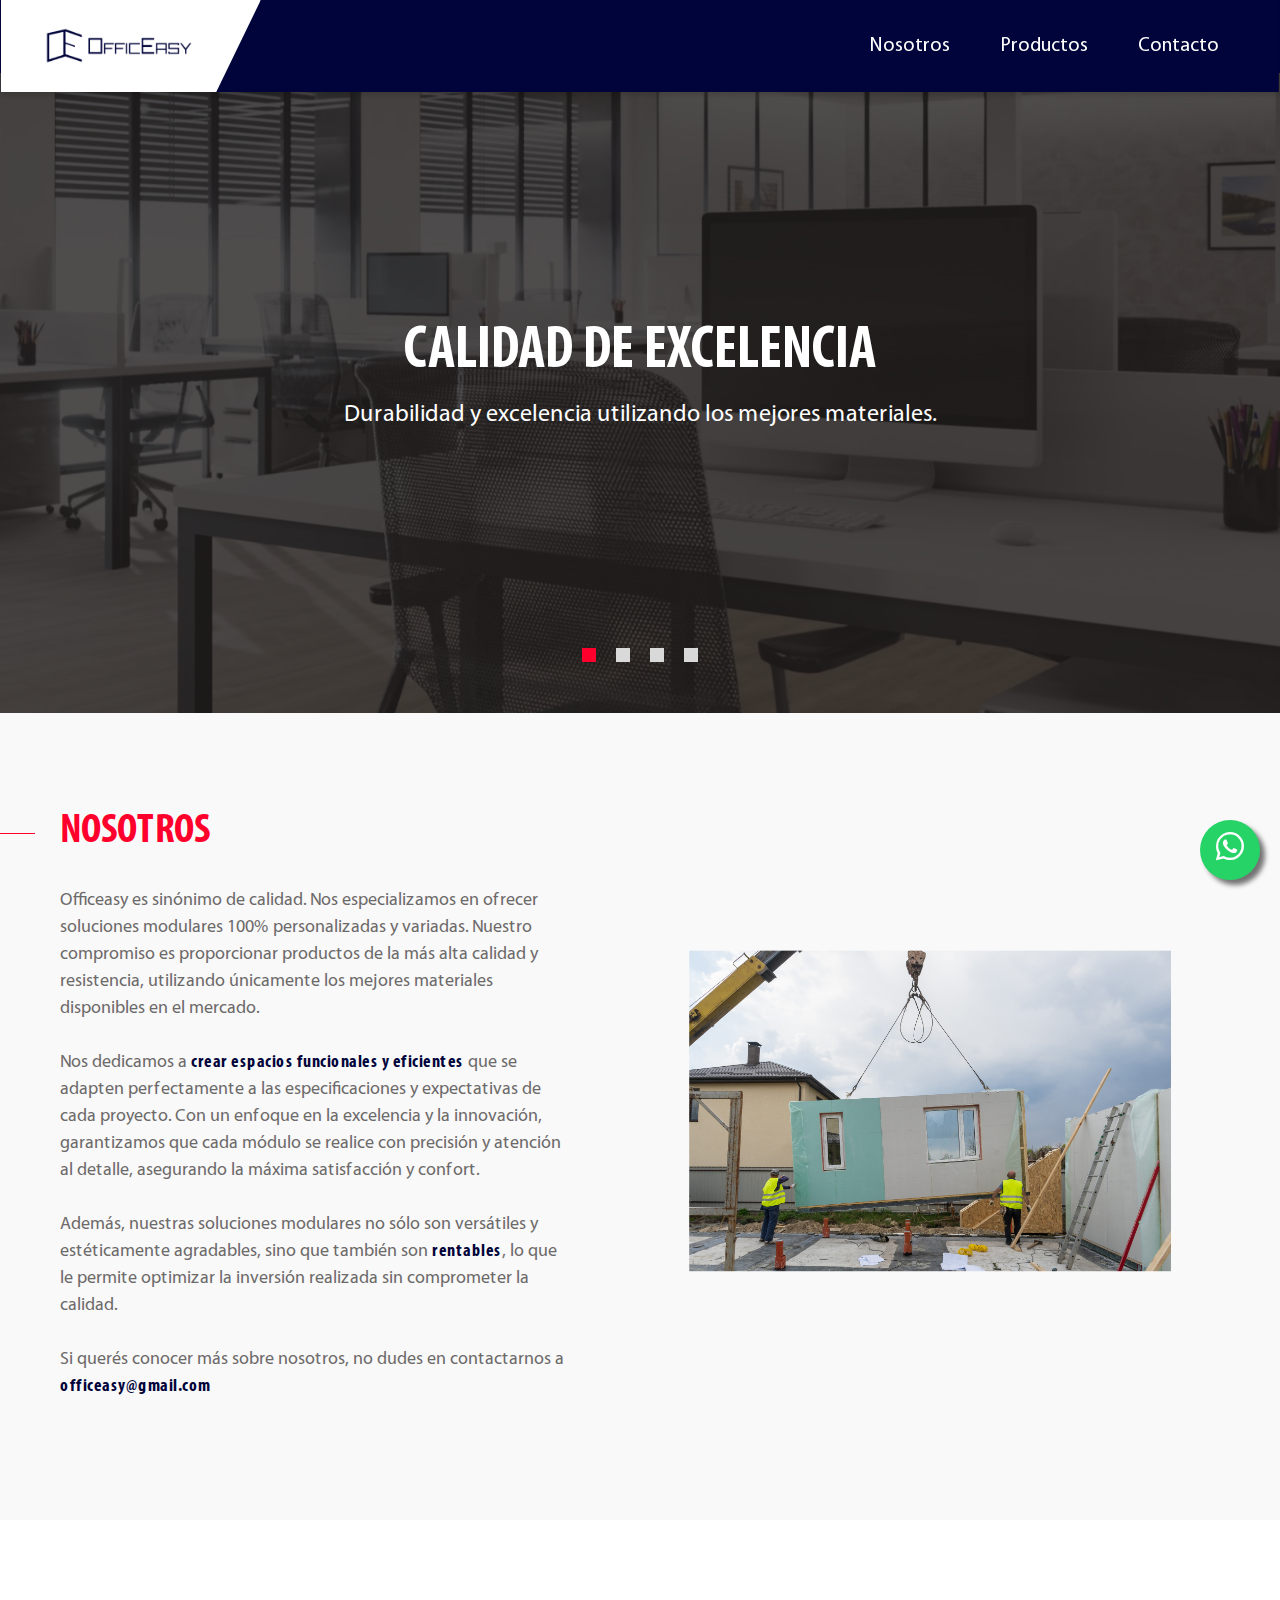
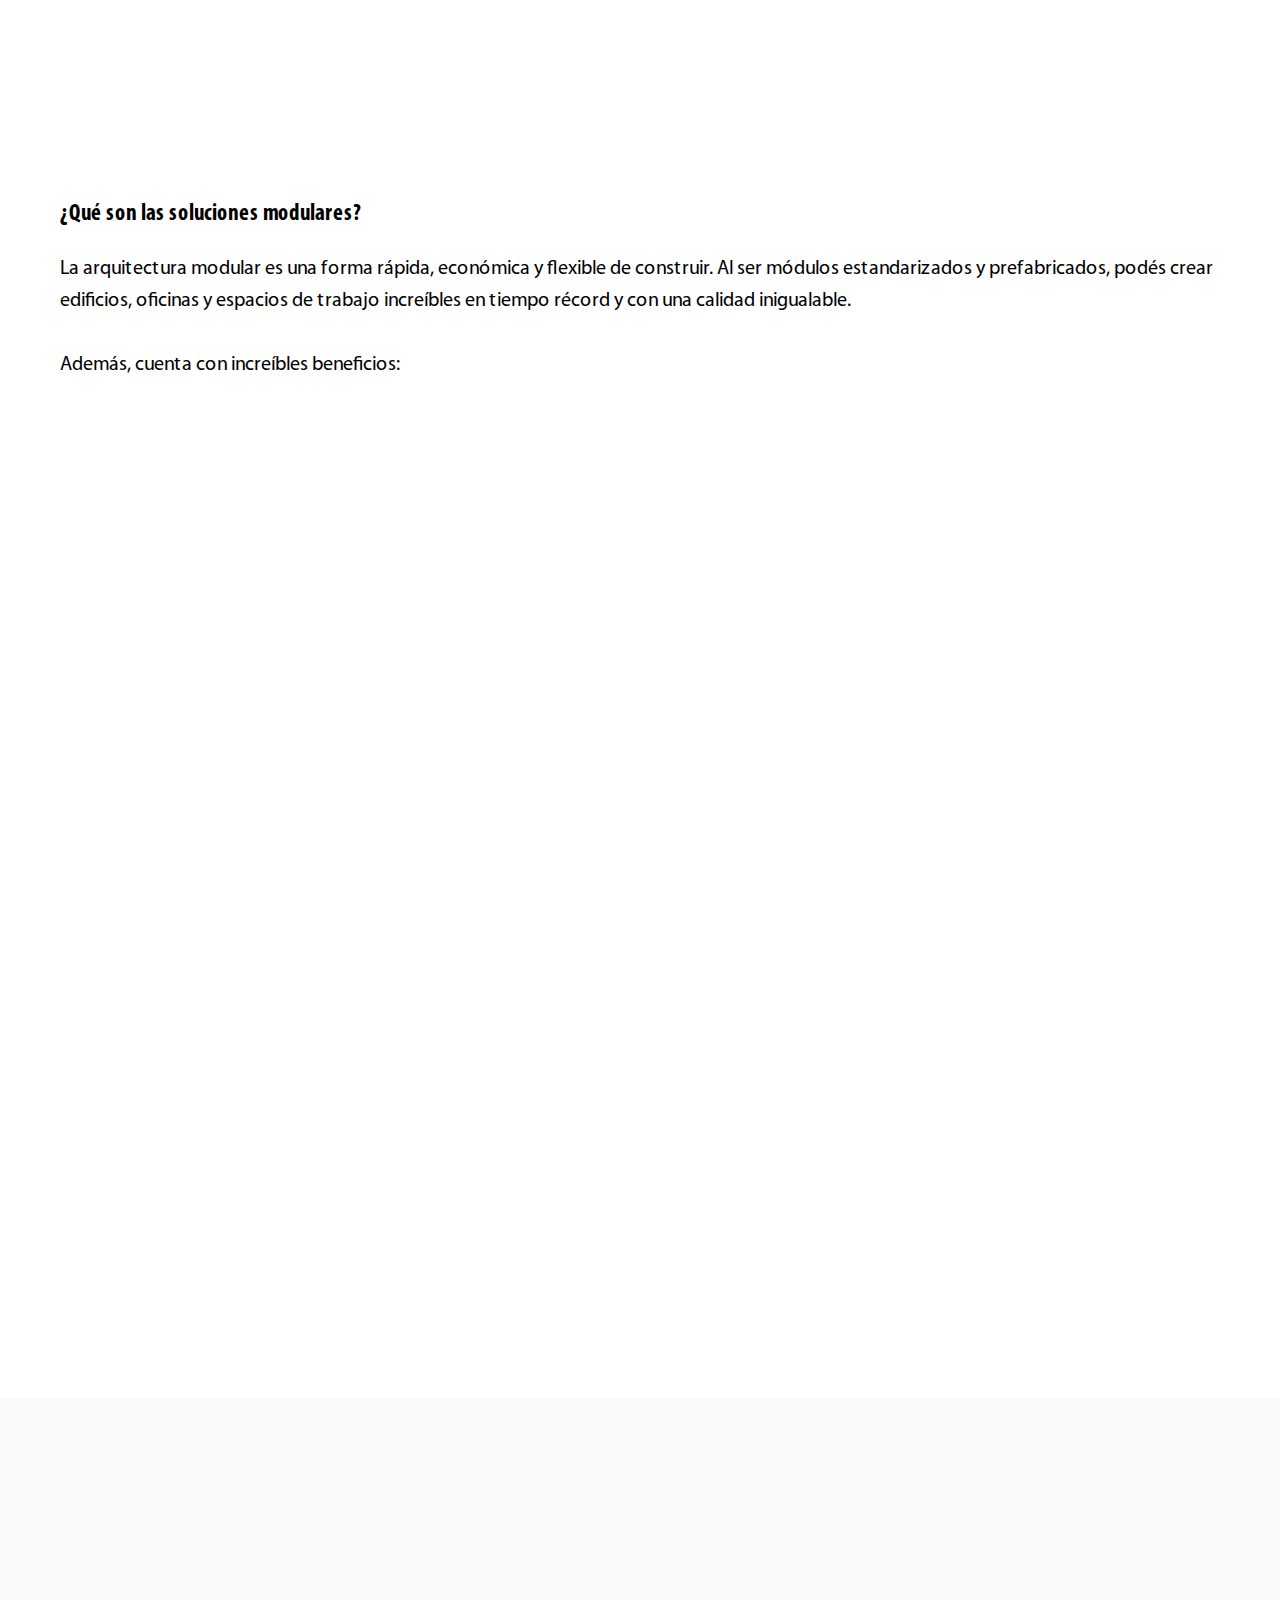
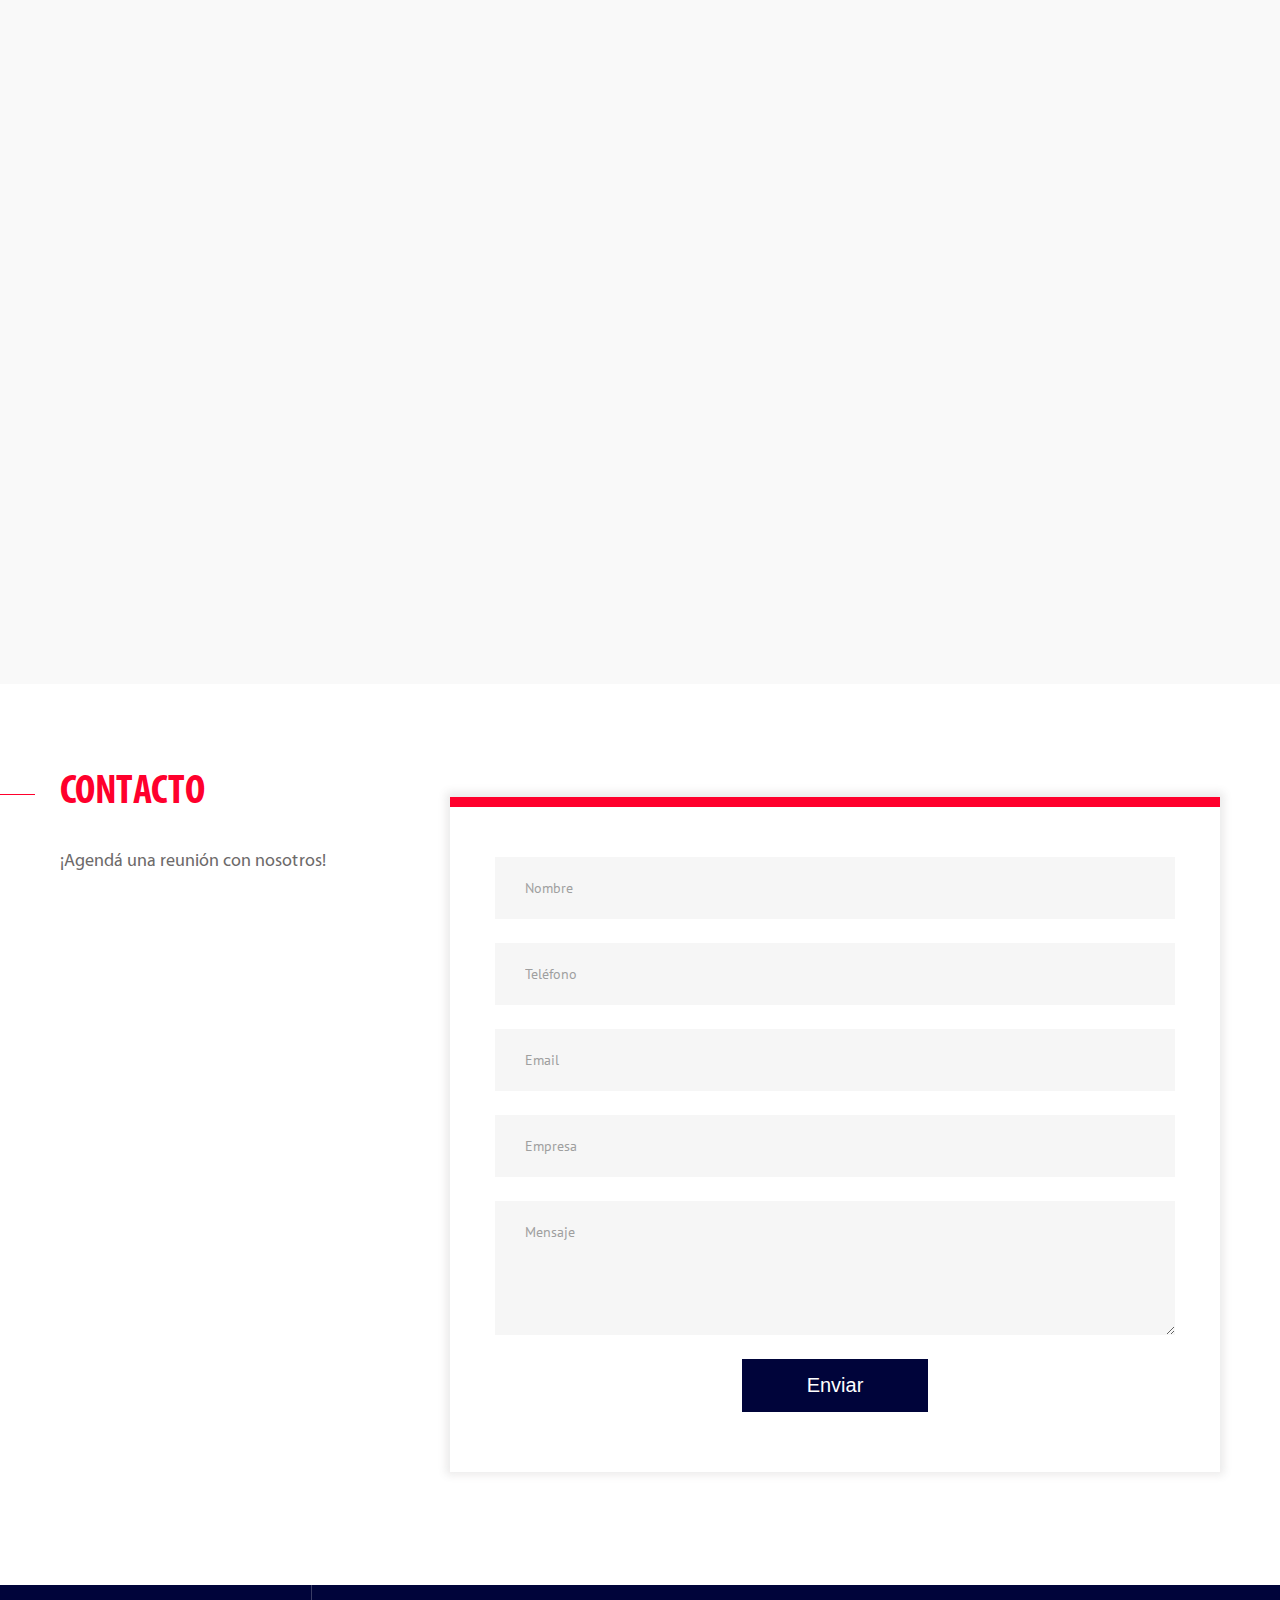
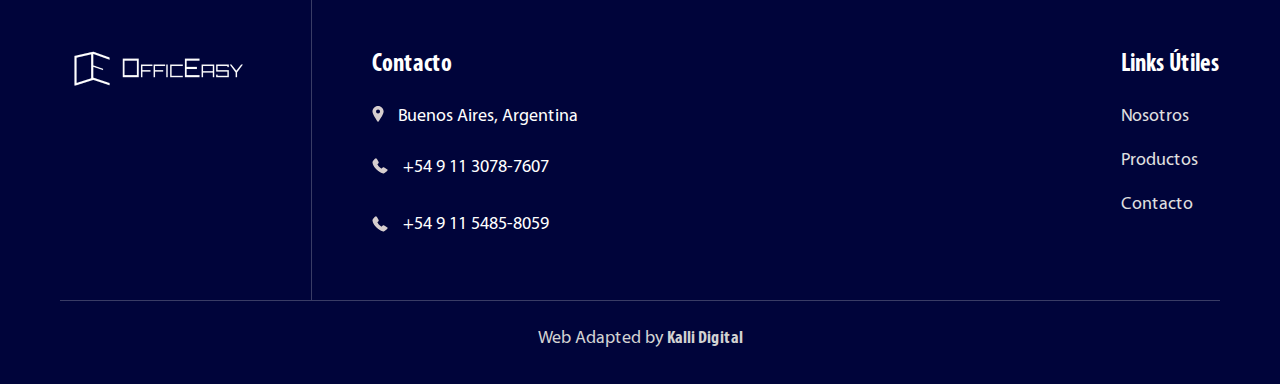
==== commit 71b0b740: "correcciones" ====
--- a/index.html
+++ b/index.html
@@ -357,7 +357,7 @@
 							Es una unidad completa en sí misma, que puede utilizarse tanto como oficina portátil individual, o combinarse lateralmente o apilarse en dos o tres plantas.
 						</div>
 						<!--<a href="#modal-form" data-effect="mfp-zoom-in" class="def-btn services-btn">Order service</a>-->
-						<a href="oficina_modificable.html" class="def-btn" style="width: 100%;text-align: center;padding: 10px 45px;">Más Info.</a>
+						<a href="oficina_apilable.html" class="def-btn" style="width: 100%;text-align: center;padding: 10px 45px;">Más Info.</a>
 					</div>
 				</div>
 
@@ -724,16 +724,16 @@
 						netlify
 						data-netlify="true" 
 						netlify-honeypot="bot-field"
-						action="/inner-page.html">
+						action="/gracias.html">
 				
 						<p style="display: none;">
 							<label>
 								Don't fill this out if you're human: <input name="bot-field" />
 							</label>
 						</p>
-						<input type="text" name="Nombre" placeholder="Nombre" required>
+						<input type="text" name="Nombre" placeholder="Nombre" data-rule="minlen:4" required>
 						<input type="text" name="Telefono" placeholder="Teléfono" required>
-						<input type="text" name="Email" placeholder="Email" required>
+						<input type="text" name="Email" placeholder="Email" data-rule="email" required>
 						<input type="text" name="Empresa" placeholder="Empresa">
 						<textarea name="Mensaje" cols="30" rows="5" placeholder="Mensaje" required></textarea>
 						<button class="def-btn form-button">Enviar</button>
@@ -791,14 +791,14 @@
 							<div> 
 								<a href="tel:1130787607" class="footer-info-item">
 								<div class="footer-info-icon"><img src="images/phone-gray.svg" alt="Phone"></div>
-								<div class="footer-info-text">+54 9 11 30787607</div>
+								<div class="footer-info-text">+54 9 11 3078-7607</div>
 								</a>
 							</div>
 							<br>
 							<div> 
 								<a href="tel:1154858059" class="footer-info-item">
 								<div class="footer-info-icon"><img src="images/phone-gray.svg" alt="Phone"></div>
-								<div class="footer-info-text">+54 9 11 54858059</div>
+								<div class="footer-info-text">+54 9 11 5485-8059</div>
 								</a>
 							</div>
 						</div>
--- a/css/style.css
+++ b/css/style.css
@@ -1023,14 +1023,6 @@
 # btn-wsp button
 --------------------------------------------------------------*/
 
-.btn-wsp{
-	line-height: 55px;
-	bottom: 30px;
-	border-radius: 50px;
-	text-align: center;
-	font-size: 30px;
-  }
-
 .btn-wsp {
 	position: fixed;
 	visibility: visible;
@@ -1042,29 +1034,32 @@
 	background: #26D366;
 	width: 60px;
 	height: 60px;
+	display: flex;
+	align-items: center;
+	justify-content: center;
 	transition: all 0.4s;
 	box-shadow: 5px 5px 5px rgba(0, 0, 0, 0.54);
-  }
-  
-  .btn-wsp i {
+}
+
+.btn-wsp i {
 	font-size: 28px;
 	color: #fff;
-	line-height: 0;
-  }
-  
-  .btn-wsp:hover {
+}
+
+.btn-wsp:hover {
 	background: #fff;
 	color: #26D366;
-  }
-  
-  .btn-wsp:hover i {
+}
+
+.btn-wsp:hover i {
 	color: #26D366;
-  }
-  
-  .btn-wsp.active {
+}
+
+.btn-wsp.active {
 	visibility: visible;
 	opacity: 1;
-  }
+}
+
 
 
 /* Footer START */
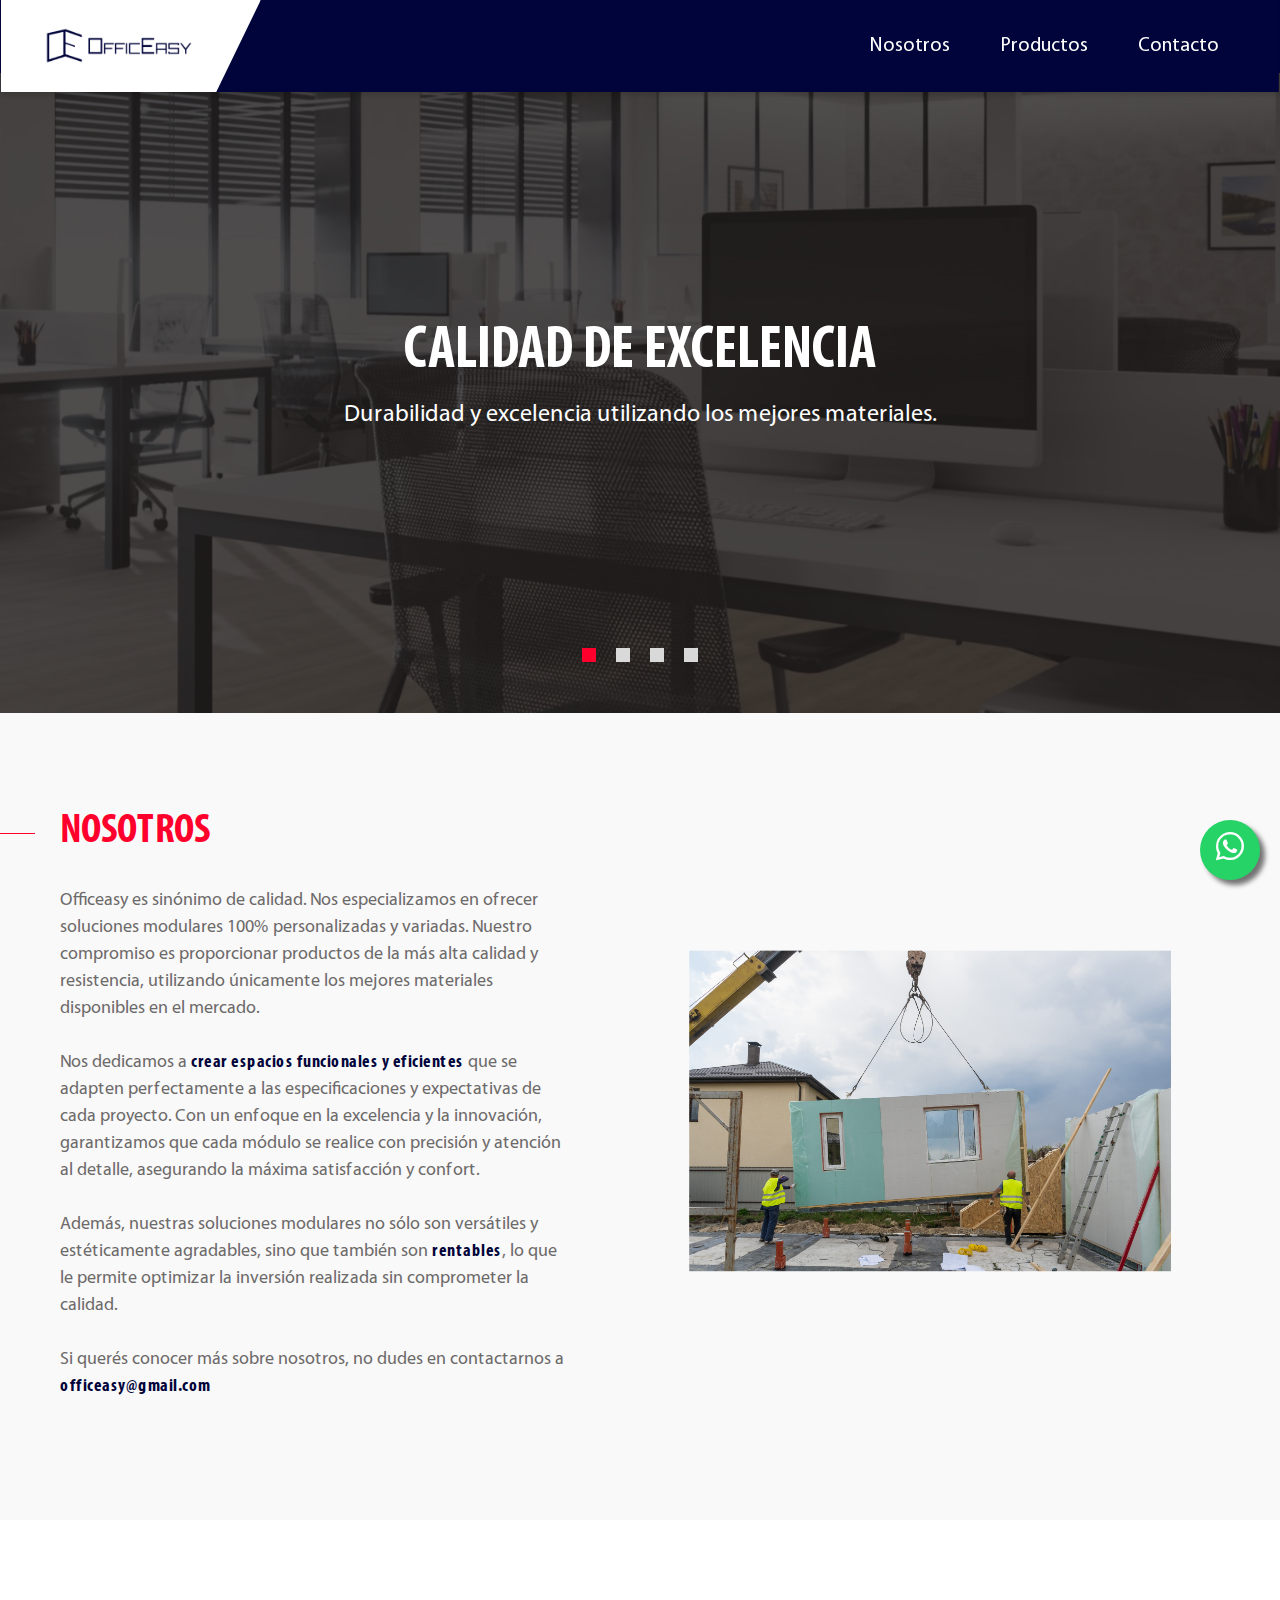
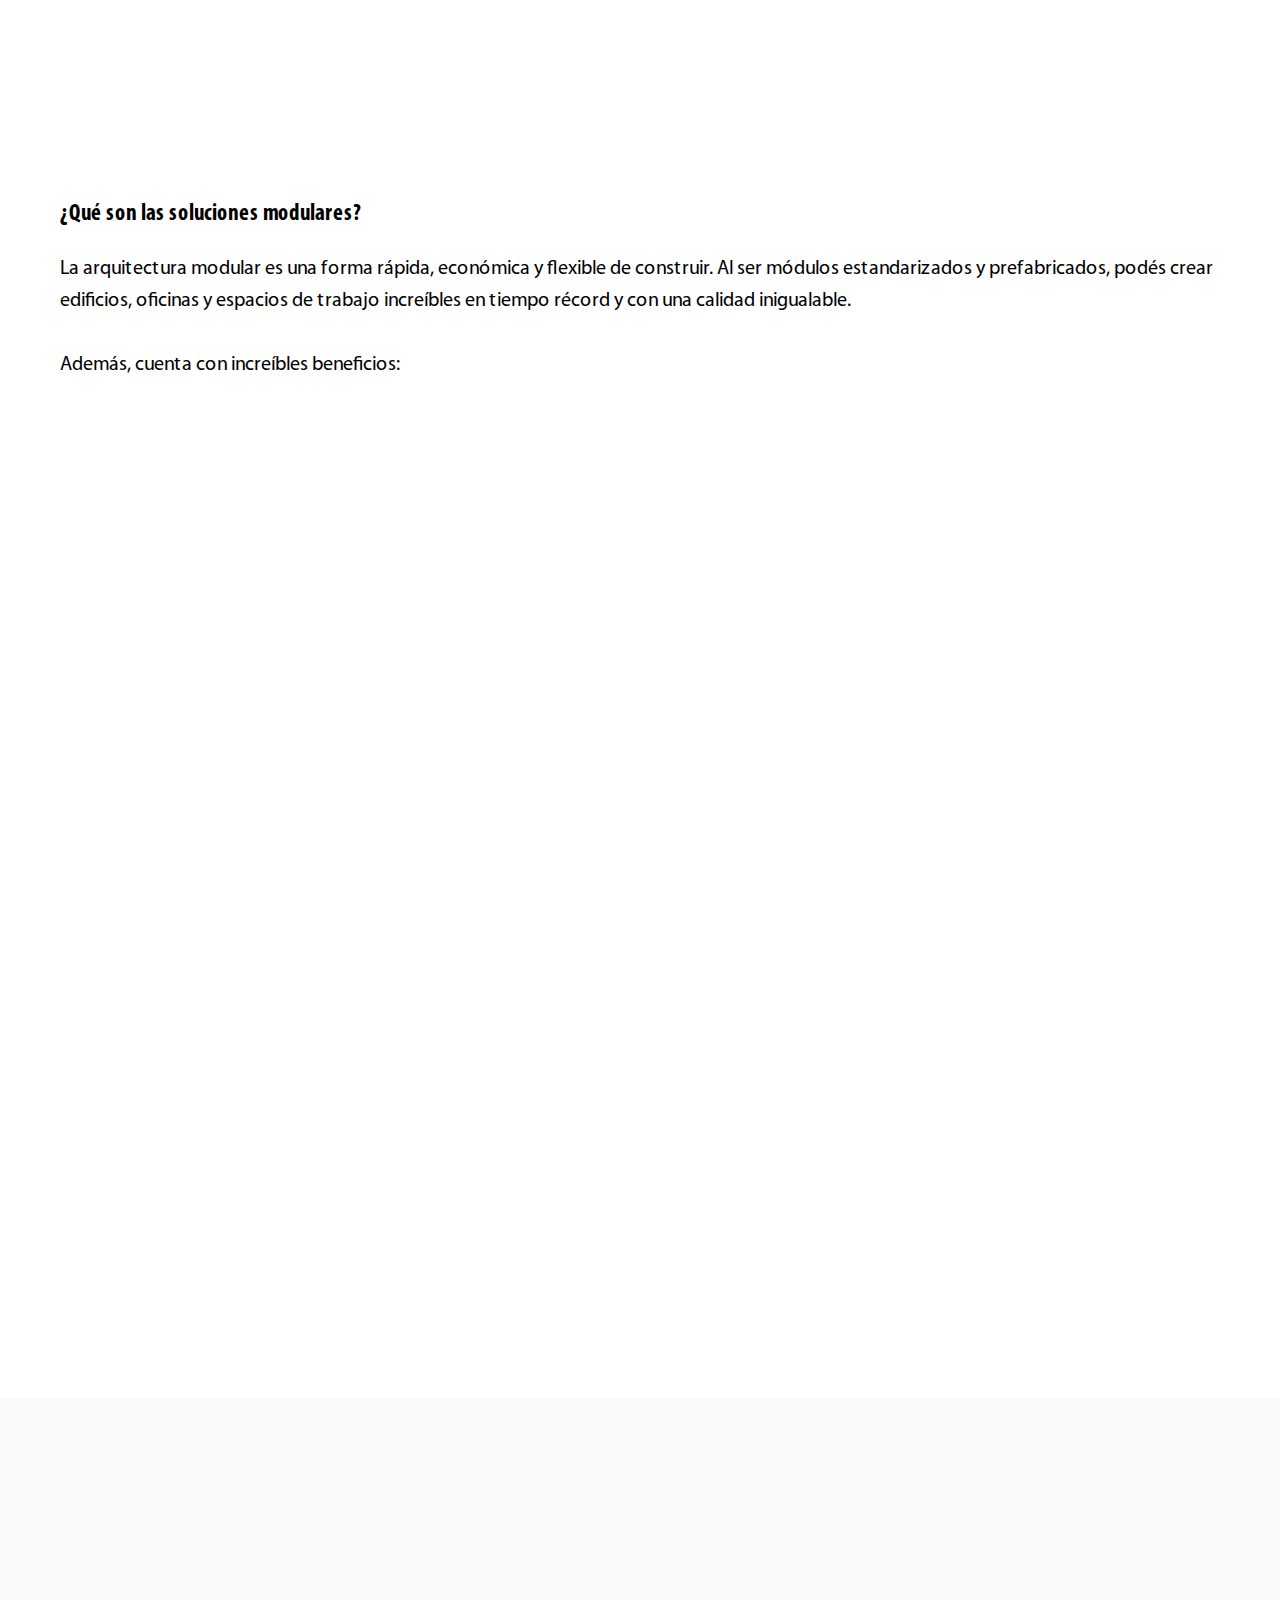
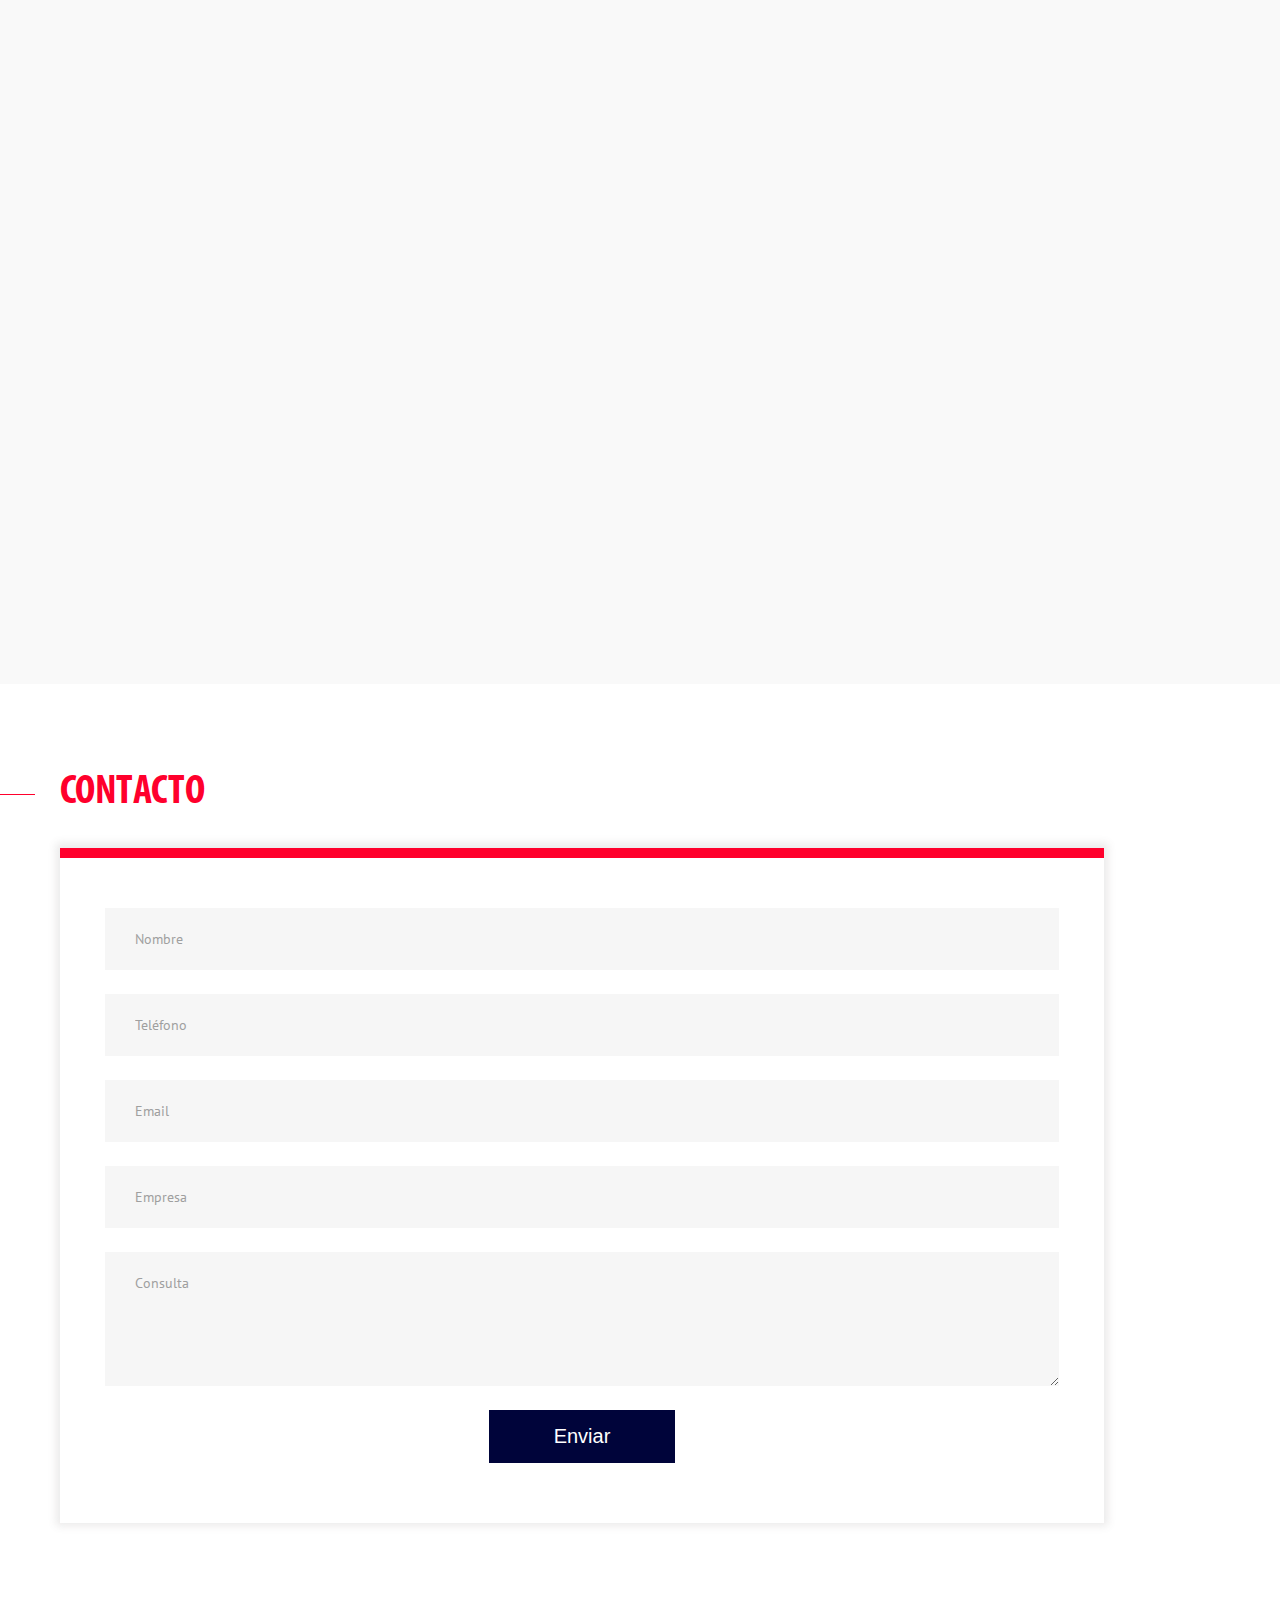
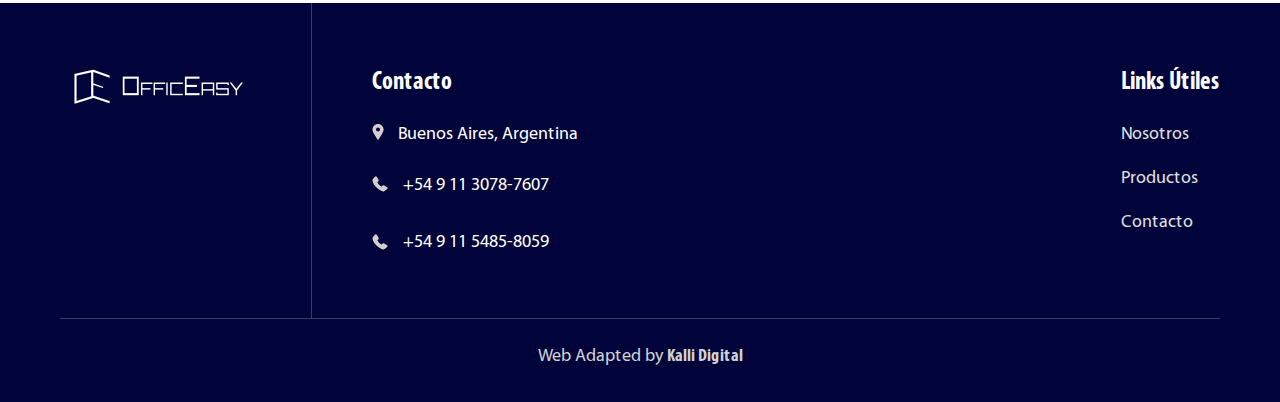
==== commit 4442aafb: "quitamos calendly" ====
--- a/index.html
+++ b/index.html
@@ -698,23 +698,22 @@
 		<div class="container">
 			<div class="form-row">
 
-				<div class="form-left">
+				<!--<div class="form-left">
 					<h2 class="def-title">CONTACTO</h2>
 					<div class="def-desc">
 						¡Agendá una reunión con nosotros!
 					</div>
 					<div class="form-image">
-						<!--<img src="images/form-bg.jpg" alt="Feedback form">-->
-
-						<!-- Principio del widget integrado de Calendly -->
+						
 			<div class="calendly-inline-widget" data-url="https://calendly.com/juankarabinnn/evento-de-prueba?hide_event_type_details=1&hide_gdpr_banner=1" style="min-width:320px;height:600px;"></div>
 			<script type="text/javascript" src="https://assets.calendly.com/assets/external/widget.js" async></script>
-			<!-- Final del widget integrado de Calendly -->
-
-					</div>
-				</div>
+			
+					</div>
+				</div>-->
 
 				<div class="form-right">
+					<h2 class="def-title">CONTACTO</h2>
+
 					<form class="php-email-form"
 						data-aos="fade-up" 
 						data-aos-delay="100" 
@@ -734,8 +733,8 @@
 						<input type="text" name="Nombre" placeholder="Nombre" data-rule="minlen:4" required>
 						<input type="text" name="Telefono" placeholder="Teléfono" required>
 						<input type="text" name="Email" placeholder="Email" data-rule="email" required>
-						<input type="text" name="Empresa" placeholder="Empresa">
-						<textarea name="Mensaje" cols="30" rows="5" placeholder="Mensaje" required></textarea>
+						<input type="text" name="Empresa" placeholder="Empresa" required>
+						<textarea name="Consulta" cols="30" rows="5" placeholder="Consulta" required></textarea>
 						<button class="def-btn form-button">Enviar</button>
 					</form>
 				</div>
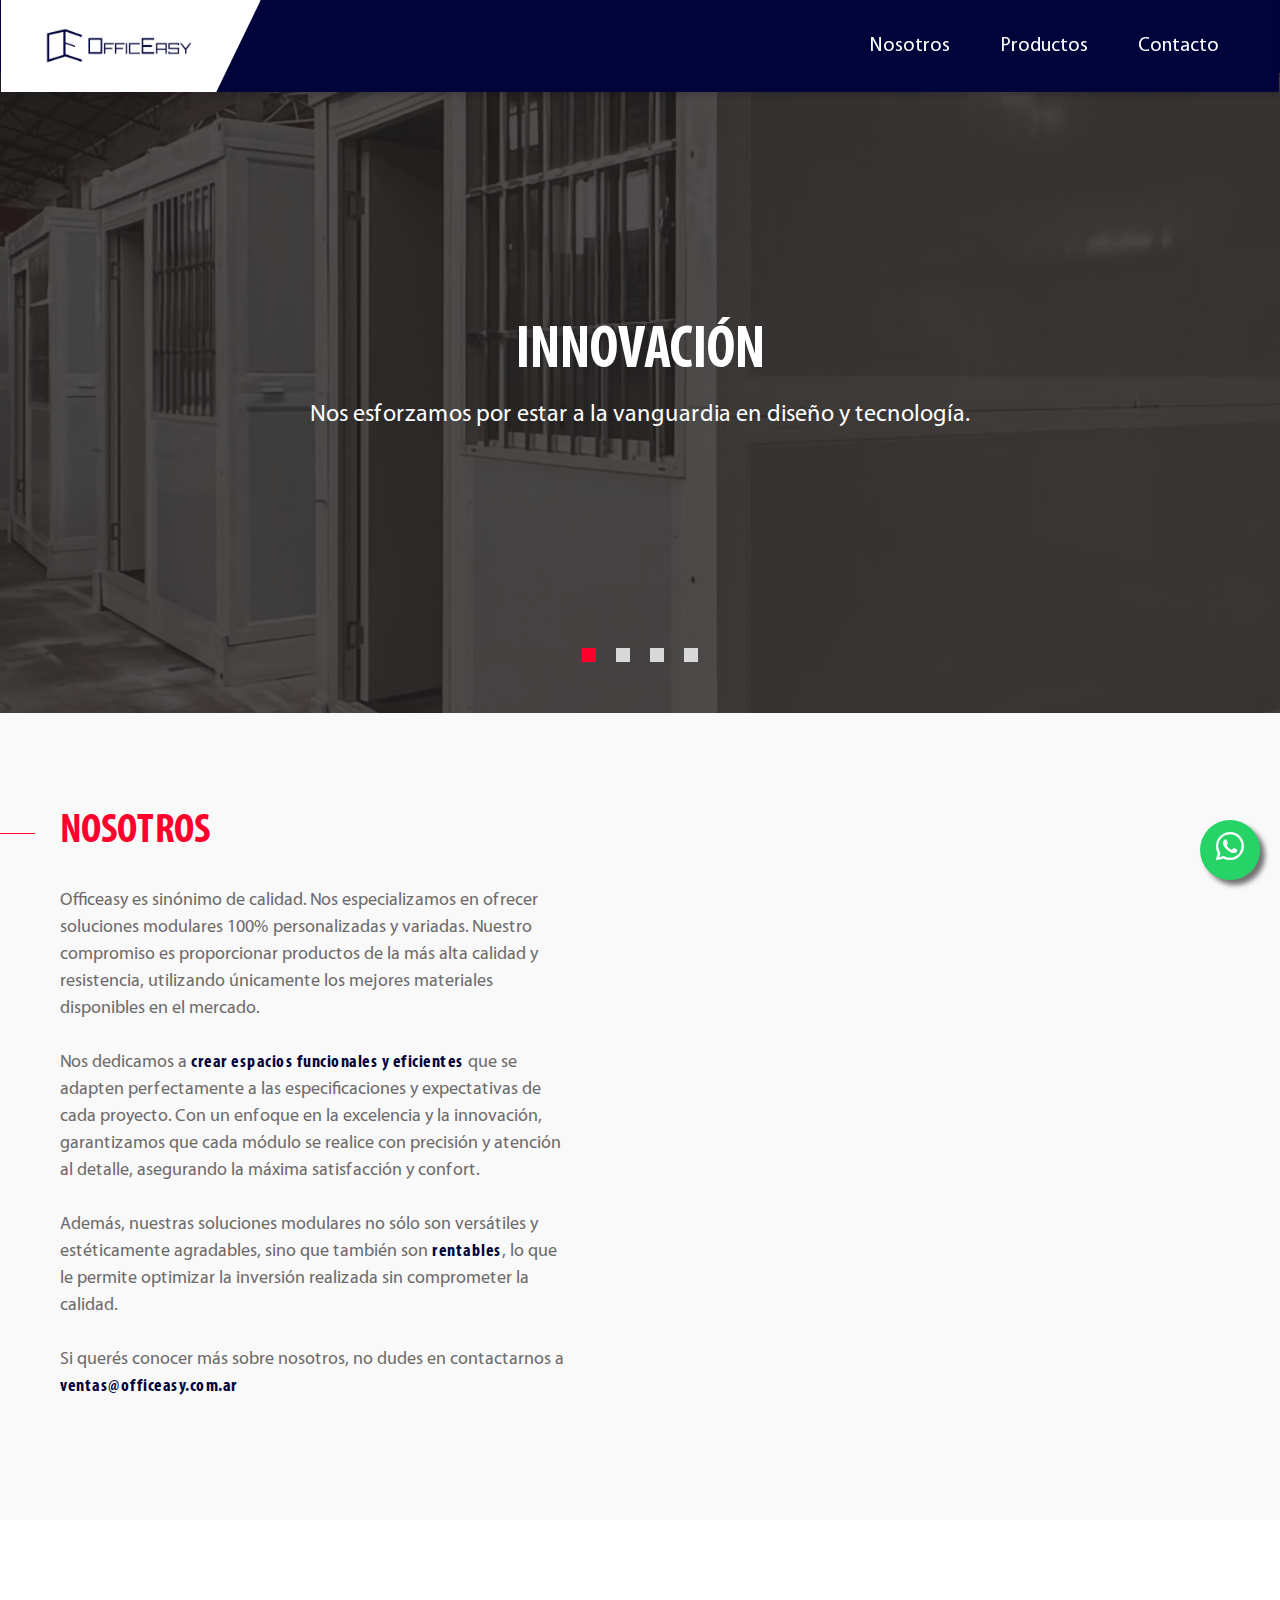
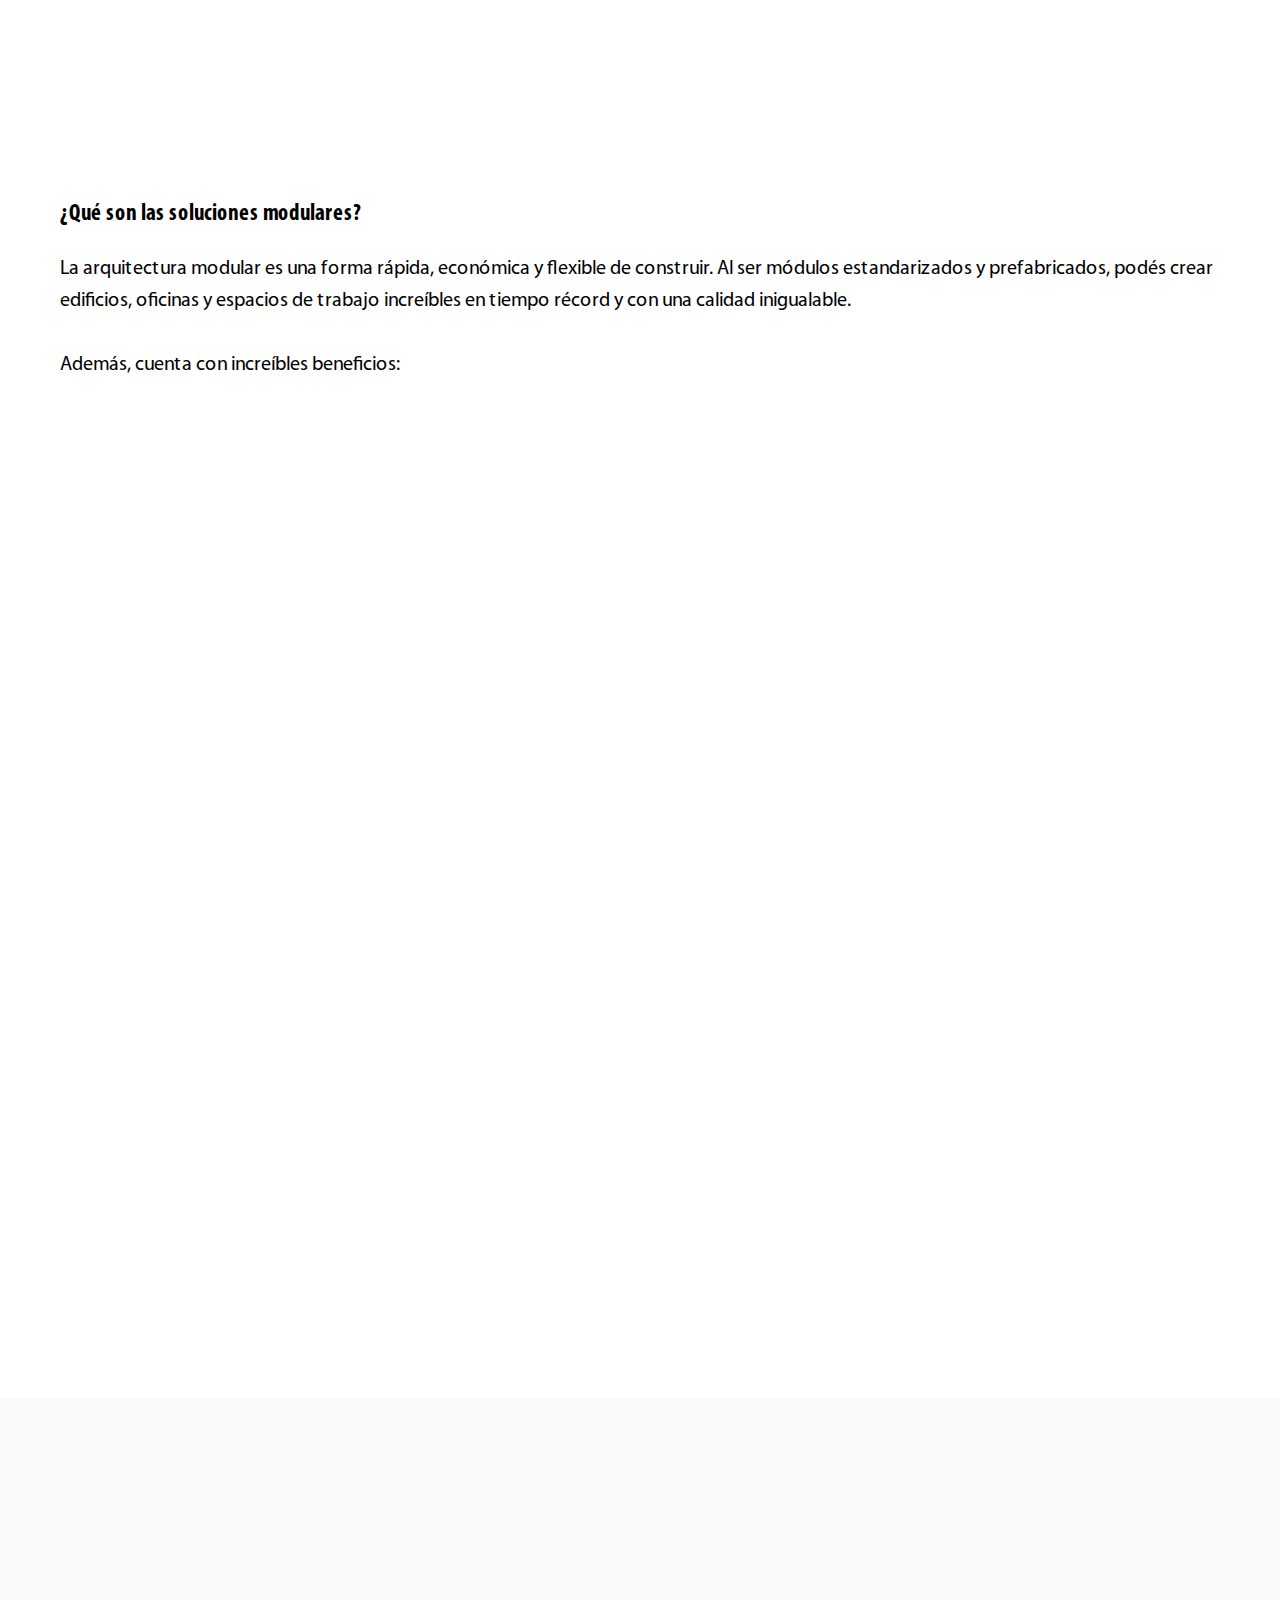
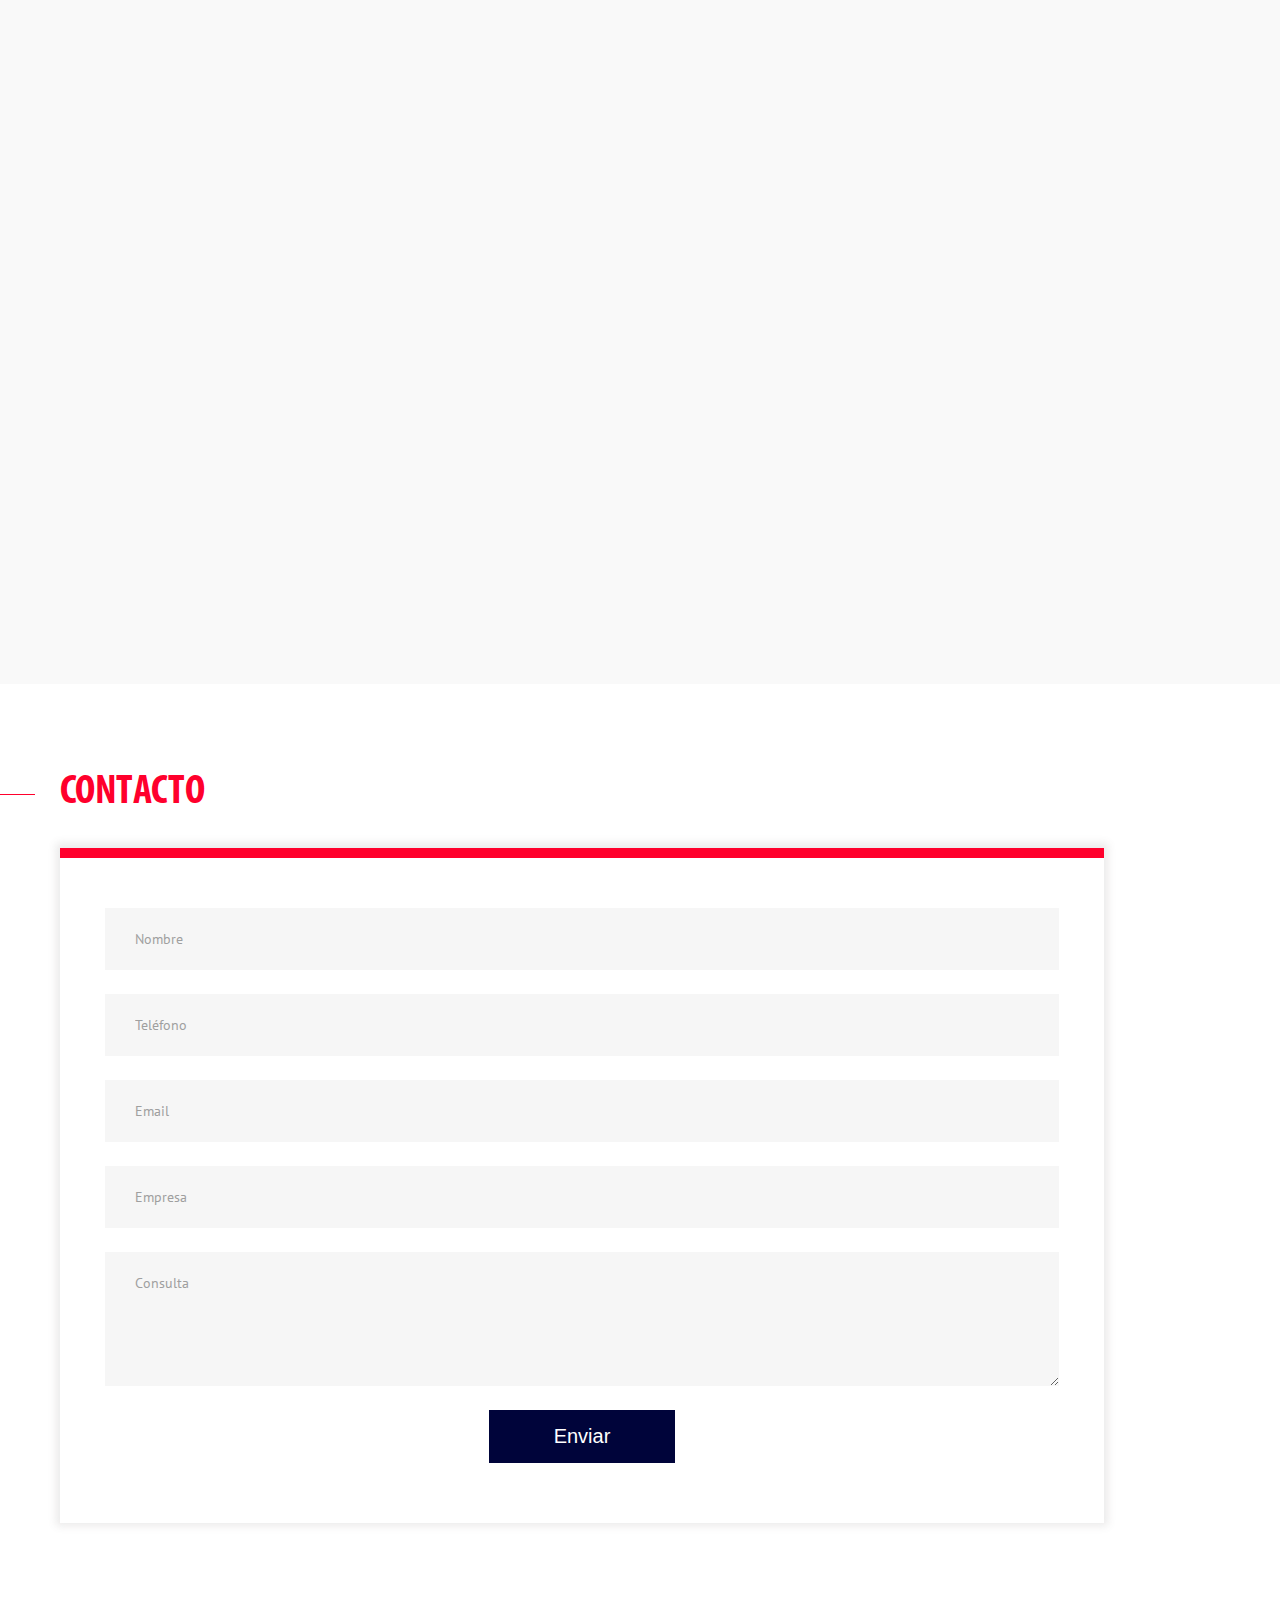
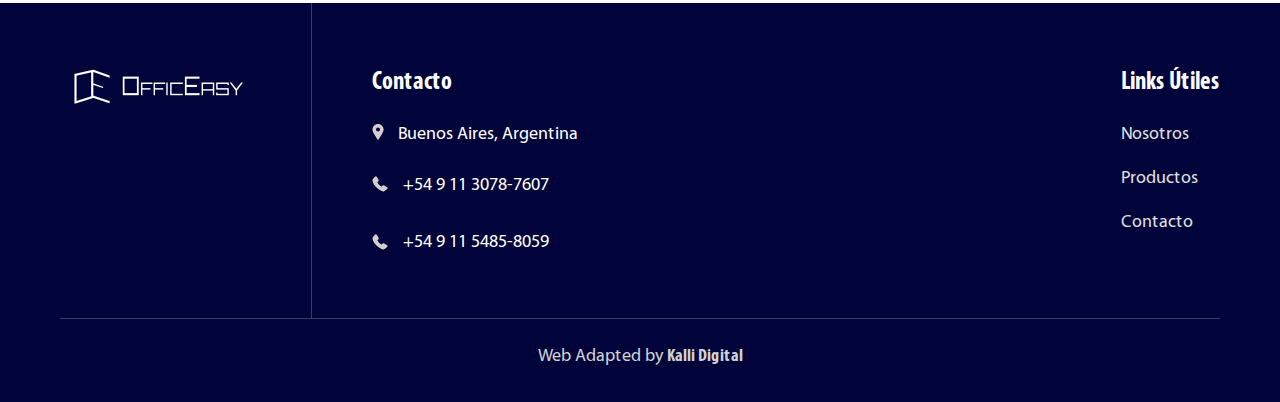
==== commit c273f0e6: "cambios finales" ====
--- a/index.html
+++ b/index.html
@@ -70,7 +70,7 @@
 					<!--<div class="header-desc">Construction work of all kinds</div>
 					<div class="header-right">
 						<div class="header-info">
-							<img src="images/location.svg" alt="ул. Гагарина 5Б г. Сочи">
+							<img src="images/location.svg" alt="">
 							<span>Greenbe street 5B, Latvia</span>
 						</div>
 						<a href="tel:79504575654" class="header-info">
@@ -83,7 +83,7 @@
 								<img src="images/social-twitter.svg" alt="Twitter">
 							</a>
 							<a href="#">
-								<img src="images/social-vk.svg" alt="Вконтакте">
+								<img src="images/social-vk.svg" alt="">
 							</a>
 							<a href="#">
 								<img src="images/social-facebook.svg" alt="Facebook">
@@ -135,7 +135,7 @@
 			</nav>
 
 			<div class="header-mobile-info">
-				<img src="images/location.svg" alt="ул. Гагарина 5Б г. Сочи">
+				<img src="images/location.svg" alt="">
 				<span>Buenos Aires</span>
 			</div>
 			<a href="tel:79504575654" class="header-mobile-info">
@@ -148,7 +148,7 @@
 					<img src="images/social-twitter.svg" alt="Twitter">
 				</a>
 				<a href="#">
-					<img src="images/social-vk.svg" alt="Вконтакте">
+					<img src="images/social-vk.svg" alt="">
 				</a>
 				<a href="#">
 					<img src="images/social-facebook.svg" alt="Facebook">
@@ -168,18 +168,18 @@
 		<div class="swiper banner-swiper">
 			
 			<div class="swiper-wrapper">
+				<div class="swiper-slide" style="background-image: url(images/Innovación.jpg)">
+					<div class="banner-content">
+						<h2 class="banner-title wow fadeIn" data-wow-delay="0.2s"><strong>INNOVACIÓN</strong></h2>
+						<div class="banner-subtitle wow fadeIn">Nos esforzamos por estar a la vanguardia en diseño y tecnología.</div>
+						<!--<a href="#productos" class="banner-btn def-btn anchor-link">View Services</a>-->
+					</div>
+				</div>
 				<div class="swiper-slide" style="background-image: url(images/Calidad_de_excelencia.jpeg)">
 					<div class="banner-content">
-						<h2 class="banner-title wow fadeIn" data-wow-delay="0.2s"><strong>CALIDAD DE EXCELENCIA</strong></h2>
+						<h2 class="banner-title"><strong>CALIDAD DE EXCELENCIA</strong></h2>
 						<div class="banner-subtitle wow fadeIn" data-wow-delay="0.1s">Durabilidad y excelencia utilizando los mejores materiales.</div>
 						<!--<a href="#productos" class="banner-btn def-btn anchor-link wow fadeIn" data-wow-delay="0.3s">View Services</a>-->
-					</div>
-				</div>
-				<div class="swiper-slide" style="background-image: url(images/Innovación.jpg)">
-					<div class="banner-content">
-						<h2 class="banner-title"><strong>INNOVACIÓN</strong></h2>
-						<div class="banner-subtitle wow fadeIn">Nos esforzamos por estar a la vanguardia en diseño y tecnología de soluciones modulares.</div>
-						<!--<a href="#productos" class="banner-btn def-btn anchor-link">View Services</a>-->
 					</div>
 				</div>
 				<div class="swiper-slide" style="background-image: url(images/banner-bg-3.jpg)">
@@ -222,13 +222,13 @@
 						<br><br>
 						Además, nuestras soluciones modulares no sólo son versátiles y estéticamente agradables, sino que también son <strong>rentables</strong>, lo que le permite optimizar la inversión realizada sin comprometer la calidad.
 						<br><br>
-						Si querés conocer más sobre nosotros, no dudes en contactarnos a <strong><a href="mailto:officeasy@gmail.com">officeasy@gmail.com</a></strong>
+						Si querés conocer más sobre nosotros, no dudes en contactarnos a <strong><a href="mailto:ventas@officeasy.com.ar">ventas@officeasy.com.ar</a></strong>
 					</div>
 					<!--<a href="#productos" class="def-btn anchor-link wow fadeInLeft" data-wow-delay="0.4s">Order service</a>-->
 				</div>
 	
 				<div class="about-right">
-					<img src="images/SOBRE_NOSOTROS.png" class="wow fadeIn" data-wow-delay="0.5s">
+					<img src="images/SOBRE_NOSOTROS.jpg" class="wow fadeIn" data-wow-delay="0.5s">
 				</div>
 			</div>
 
@@ -486,213 +486,12 @@
 				</div>
 
 				<div class="why-right">
-					<img src="images/why-bg.jpg" alt="Почему мы?" class="wow fadeIn" data-wow-delay="0.6s">
+					<img src="images/why-bg.jpg" alt="" class="wow fadeIn" data-wow-delay="0.6s">
 				</div>
 				
 			</div>
 		</div>
 	</section>
-
-
-	<!--<section class="s-team" id="s-team">
-		<div class="container">
-			<h2 class="center-title wow fadeIn" data-wow-delay="0.1s">Our team</h2>
-
-			<div class="team-row">
-
-				<div class="team-item wow fadeInUp" data-wow-delay="0.2s">
-					<div class="team-thumb">
-						<img src="images/team-1.jpg" alt="Igor Protopsky">
-					</div>
-					<div class="team-body">
-						<div class="team-profi">Director</div>
-						<div class="team-name">Igor Protopsky</div>
-					</div>
-				</div>
-
-				<div class="team-item wow fadeInUp" data-wow-delay="0.3s">
-					<div class="team-thumb">
-						<img src="images/team-2.jpg" alt="Alexander Muraviev">
-					</div>
-					<div class="team-body">
-						<div class="team-profi">Manager</div>
-						<div class="team-name">Alexander Muraviev</div>
-					</div>
-				</div>
-
-				<div class="team-item wow fadeInUp" data-wow-delay="0.4s">
-					<div class="team-thumb">
-						<img src="images/team-3.jpg" alt="Sergey Delfinov">
-					</div>
-					<div class="team-body">
-						<div class="team-profi">Finisher</div>
-						<div class="team-name">Sergey Delfinov</div>
-					</div>
-				</div>
-
-			</div>
-
-		</div>
-	</section>
-
-	<section class="s-reviews" id="s-testimonials" style="background-image: url('images/reviews-bg.png');">
-		<div class="container">
-			<h2 class="center-title color-white wow fadeIn" data-wow-delay="0.1s">What clients say</h2>
-			
-			<div class="swiper reviews-swiper">
-				
-				<div class="swiper-wrapper">
-
-					<div class="swiper-slide">
-						<div class="reviews-item wow fadeInUp" data-wow-delay="0.2s">
-							<div class="reviews-thumb">
-								<img src="images/client-1.jpg" alt="Konstantin Kuzmin">
-							</div>
-
-							<div class="reviews-body">
-								<div class="reviews-name">Konstantin Kuzmin</div>
-								<div class="reviews-profi">Founder of LIFECONST</div>
-								<div class="reviews-comment">
-									I was very impressed with the result that I ordered. Construction Company has fulfilled all my expectations!
-								</div>
-								<div class="reviews-social">
-									<a href="#"><img src="images/social-vk-gray.svg" alt="Вконтакте"></a>
-									<a href="#"><img src="images/social-facebook-gray.svg" alt="Facebook"></a>
-									<a href="#"><img src="images/social-telegram-gray.svg" alt="Telegram"></a>
-								</div>
-							</div>
-						</div>
-					</div>
-
-					<div class="swiper-slide">
-						<div class="reviews-item wow fadeInUp" data-wow-delay="0.3s">
-							<div class="reviews-thumb">
-								<img src="images/client-2.jpg" alt="Rakesh Juggernaut">
-							</div>
-							
-							<div class="reviews-body">
-								<div class="reviews-name">Rakesh Juggernaut</div>
-								<div class="reviews-profi">Director of the BRUK shopping center</div>
-								<div class="reviews-comment">
-									Ordered design for our building. I am very pleased with the result. The company treats its customers responsibly
-								</div>
-								<div class="reviews-social">
-									<a href="#"><img src="images/social-vk-gray.svg" alt="Вконтакте"></a>
-									<a href="#"><img src="images/social-facebook-gray.svg" alt="Facebook"></a>
-									<a href="#"><img src="images/social-telegram-gray.svg" alt="Telegram"></a>
-								</div>
-							</div>
-						</div>
-					</div>
-
-					<div class="swiper-slide">
-						<div class="reviews-item wow fadeInUp" data-wow-delay="0.4s">
-							<div class="reviews-thumb">
-								<img src="images/client-3.jpg" alt="Zabava Lukia">
-							</div>
-							
-							<div class="reviews-body">
-								<div class="reviews-name">Zabava Lukia</div>
-								<div class="reviews-profi">Commercial director of MAGNUM</div>
-								<div class="reviews-comment">
-									I wanted to renovate my office. Booked a home repair service. The guys took care of me from start to finish. I recommend!
-								</div>
-								<div class="reviews-social">
-									<a href="#"><img src="images/social-vk-gray.svg" alt="Вконтакте"></a>
-									<a href="#"><img src="images/social-facebook-gray.svg" alt="Facebook"></a>
-									<a href="#"><img src="images/social-telegram-gray.svg" alt="Telegram"></a>
-								</div>
-							</div>
-						</div>
-					</div>
-
-					<div class="swiper-slide">
-						<div class="reviews-item">
-							<div class="reviews-thumb">
-								<img src="images/client-4.jpg" alt="Kira Dorova">
-							</div>
-							
-							<div class="reviews-body">
-								<div class="reviews-name">Kira Dorova</div>
-								<div class="reviews-profi">AUDITSTROY department manager</div>
-								<div class="reviews-comment">
-									Construction has fulfilled all my expectations. I was very impressed with the result that I ordered.
-								</div>
-								<div class="reviews-social">
-									<a href="#"><img src="images/social-vk-gray.svg" alt="Вконтакте"></a>
-									<a href="#"><img src="images/social-facebook-gray.svg" alt="Facebook"></a>
-									<a href="#"><img src="images/social-telegram-gray.svg" alt="Telegram"></a>
-								</div>
-							</div>
-						</div>
-					</div>
-
-					<div class="swiper-slide">
-						<div class="reviews-item">
-							<div class="reviews-thumb">
-								<img src="images/client-5.jpg" alt="Alex Pakovsky">
-							</div>
-							
-							<div class="reviews-body">
-								<div class="reviews-name">Alex Pakovsky</div>
-								<div class="reviews-profi">Founder of INVESTBASK company</div>
-								<div class="reviews-comment">
-									I ordered a renovation for my office from Construction. Everyone did great. I recommend this company.
-								</div>
-								<div class="reviews-social">
-									<a href="#"><img src="images/social-vk-gray.svg" alt="Вконтакте"></a>
-									<a href="#"><img src="images/social-facebook-gray.svg" alt="Facebook"></a>
-									<a href="#"><img src="images/social-telegram-gray.svg" alt="Telegram"></a>
-								</div>
-							</div>
-						</div>
-					</div>
-
-					<div class="swiper-slide">
-						<div class="reviews-item">
-							<div class="reviews-thumb">
-								<img src="images/client-6.jpg" alt="Dina Cvetova">
-							</div>
-							
-							<div class="reviews-body">
-								<div class="reviews-name">Dina Cvetova</div>
-								<div class="reviews-profi">Store owner FLOWERSMARK</div>
-								<div class="reviews-comment">
-									For a long time I was looking for solutions for the project I wanted to implement, but Construction helped me with this. Highly recommend!
-								</div>
-								<div class="reviews-social">
-									<a href="#"><img src="images/social-vk-gray.svg" alt="Вконтакте"></a>
-									<a href="#"><img src="images/social-facebook-gray.svg" alt="Facebook"></a>
-									<a href="#"><img src="images/social-telegram-gray.svg" alt="Telegram"></a>
-								</div>
-							</div>
-						</div>
-					</div>
-
-				</div>
-			
-				<div class="swiper-pagination"></div>
-			
-			</div>
-
-		</div>
-	</section>
-
-
-	<div class="s-partners" id="s-partners">
-		<div class="partners-row">
-			<div class="partners-item"><img src="images/partner-1.svg" alt="partner"></div>
-			<div class="partners-item"><img src="images/partner-2.svg" alt="partner"></div>
-			<div class="partners-item"><img src="images/partner-3.svg" alt="partner"></div>
-			<div class="partners-item"><img src="images/partner-4.svg" alt="partner"></div>
-			<div class="partners-item"><img src="images/partner-5.svg" alt="partner"></div>
-			<div class="partners-item"><img src="images/partner-1.svg" alt="partner"></div>
-			<div class="partners-item"><img src="images/partner-2.svg" alt="partner"></div>
-			<div class="partners-item"><img src="images/partner-3.svg" alt="partner"></div>
-			<div class="partners-item"><img src="images/partner-4.svg" alt="partner"></div>
-			<div class="partners-item"><img src="images/partner-5.svg" alt="partner"></div>
-		</div>
-	</div>-->
 
 	<section class="s-form" id="contacto">
 		<div class="container">
@@ -809,9 +608,7 @@
 							<a href="#">
 								<img src="images/social-twitter-gray.svg" alt="Twitter">
 							</a>
-							<a href="#">
-								<img src="images/social-vk-gray.svg" alt="Вконтакте">
-							</a>
+						
 							<a href="#">
 								<img src="images/social-facebook-gray.svg" alt="Facebook">
 							</a>
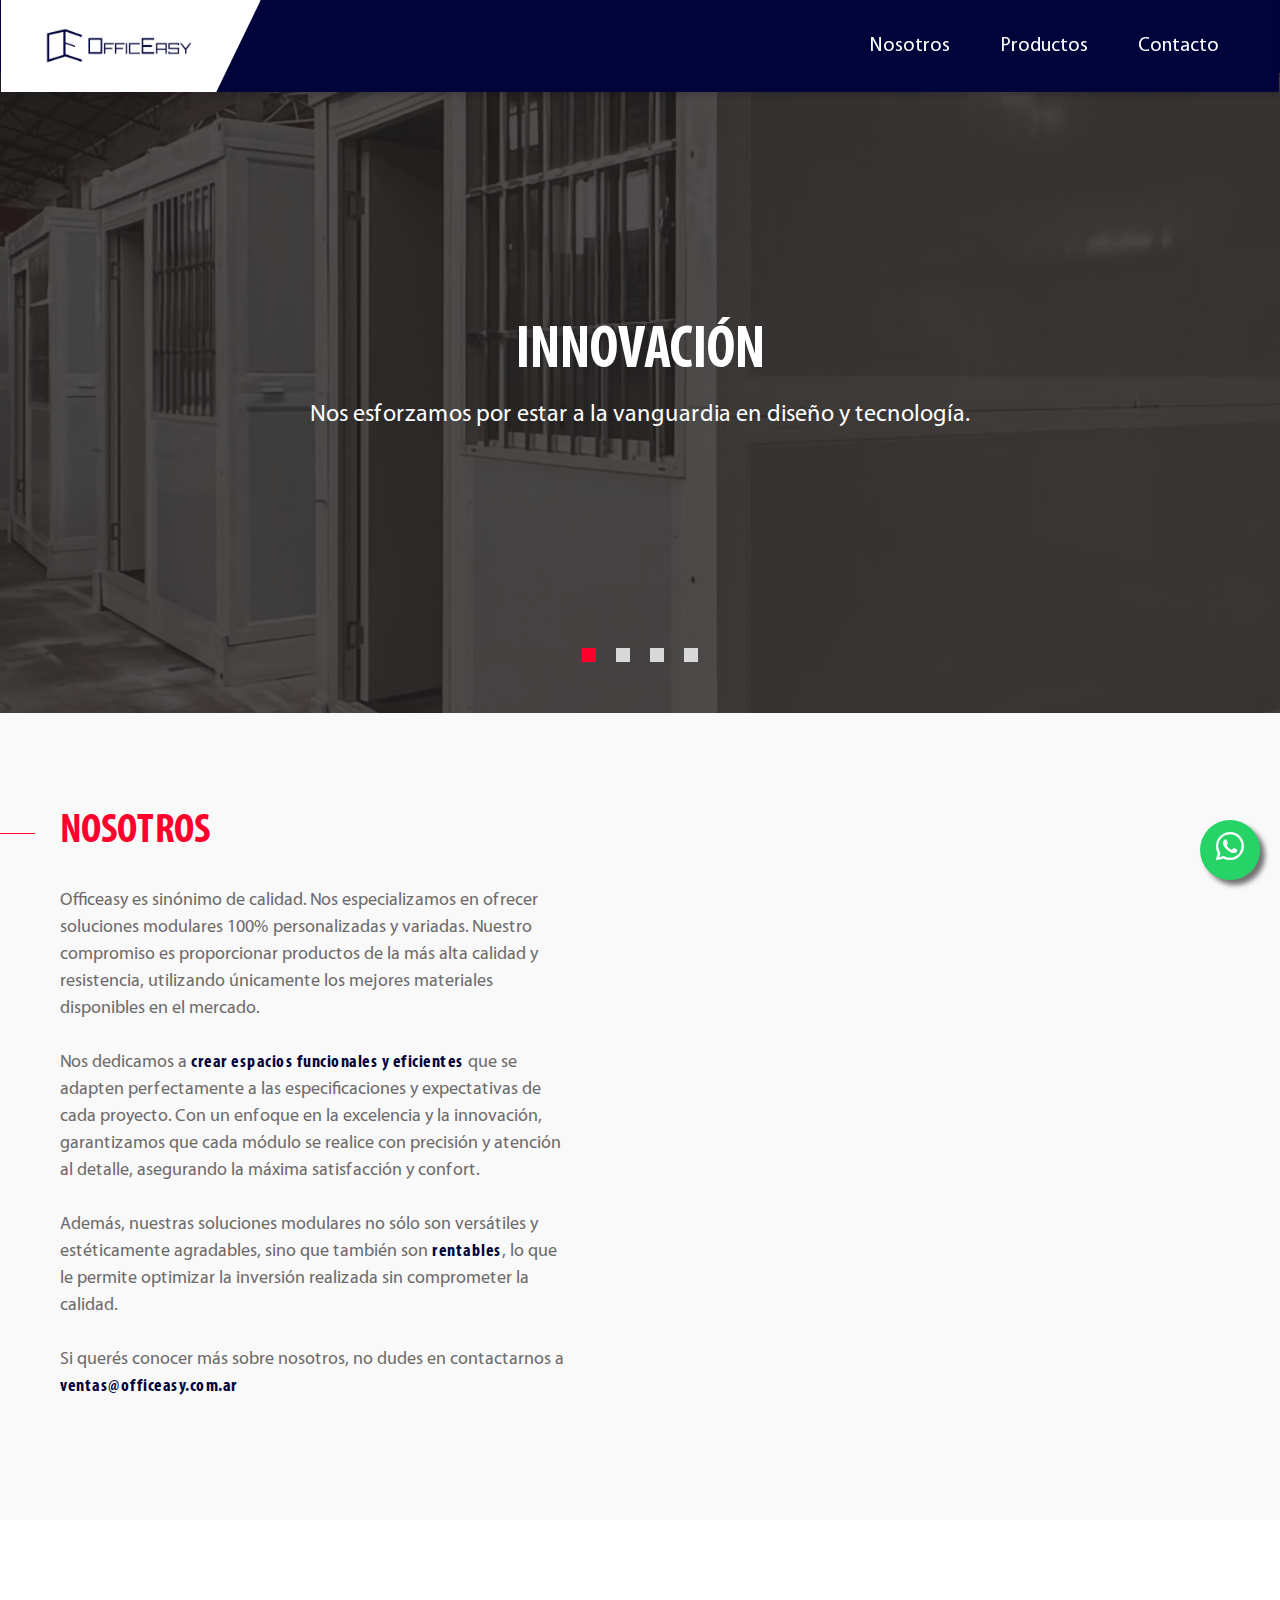
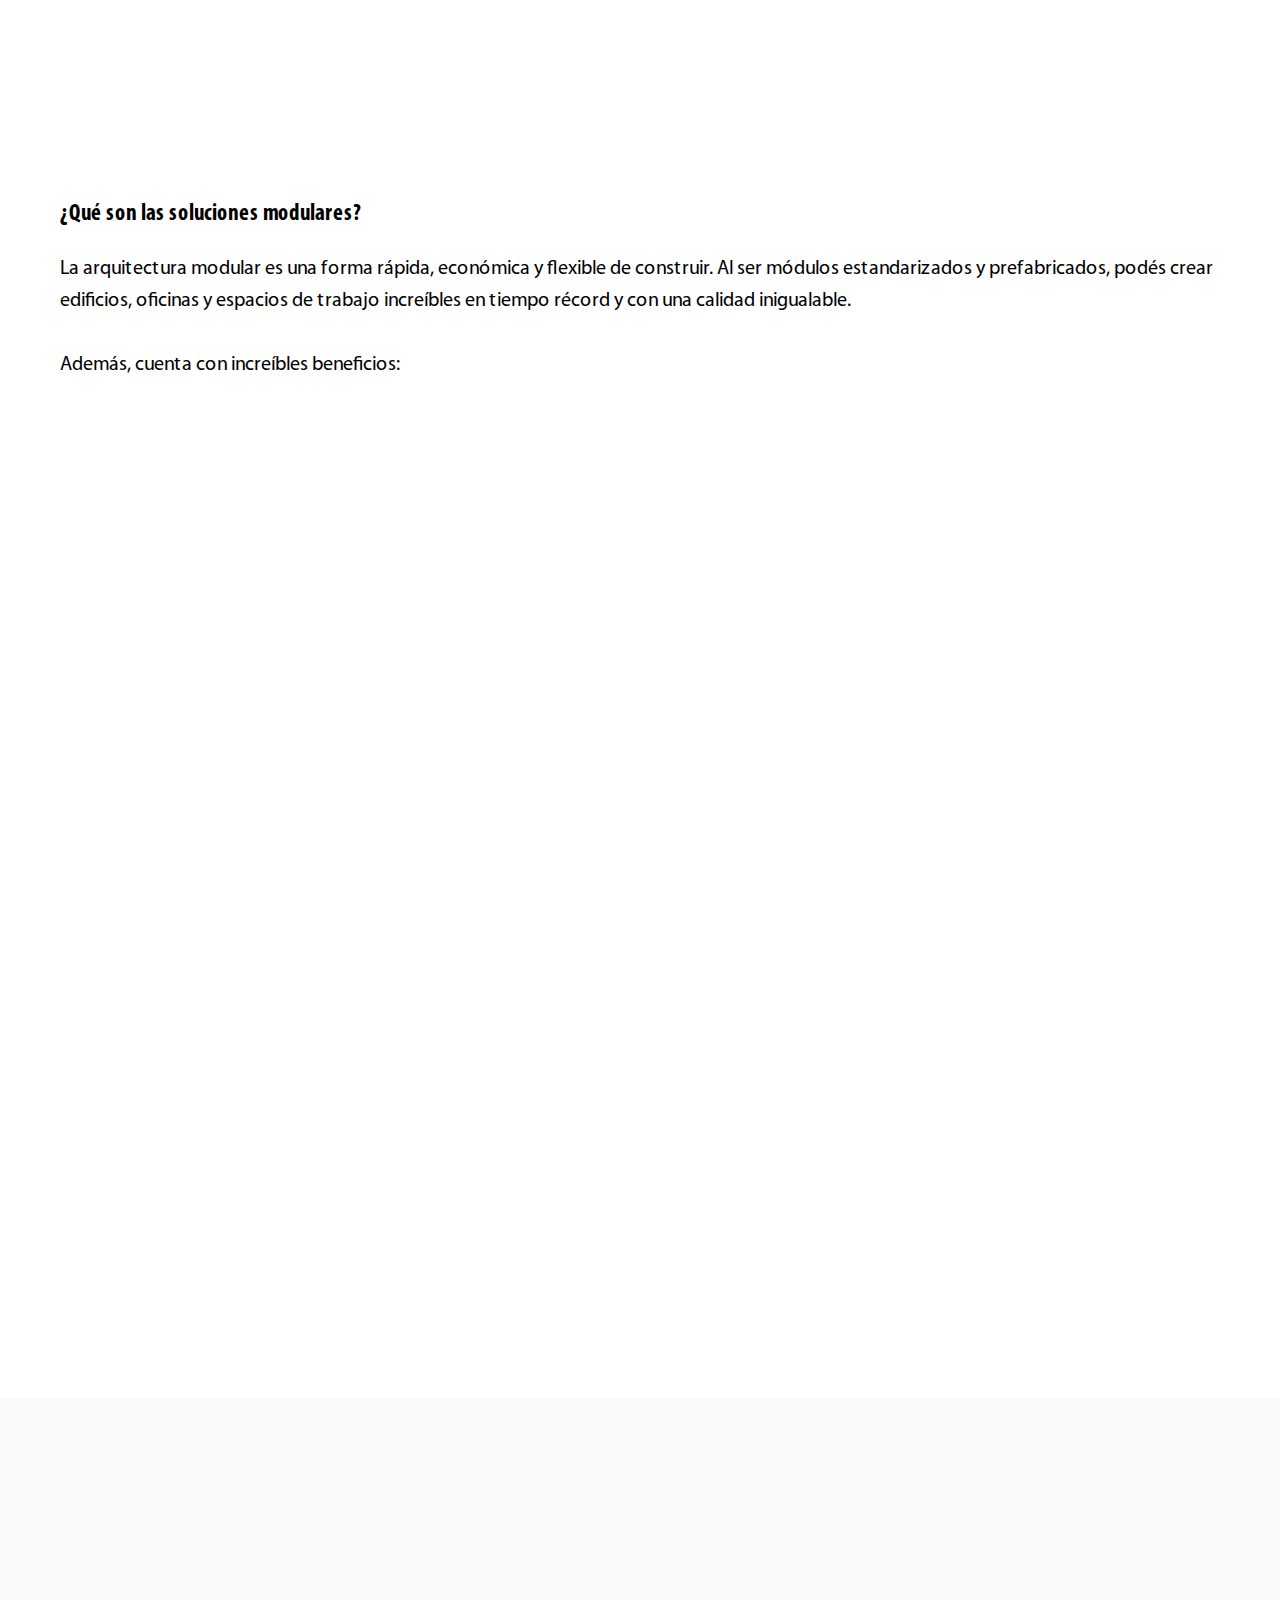
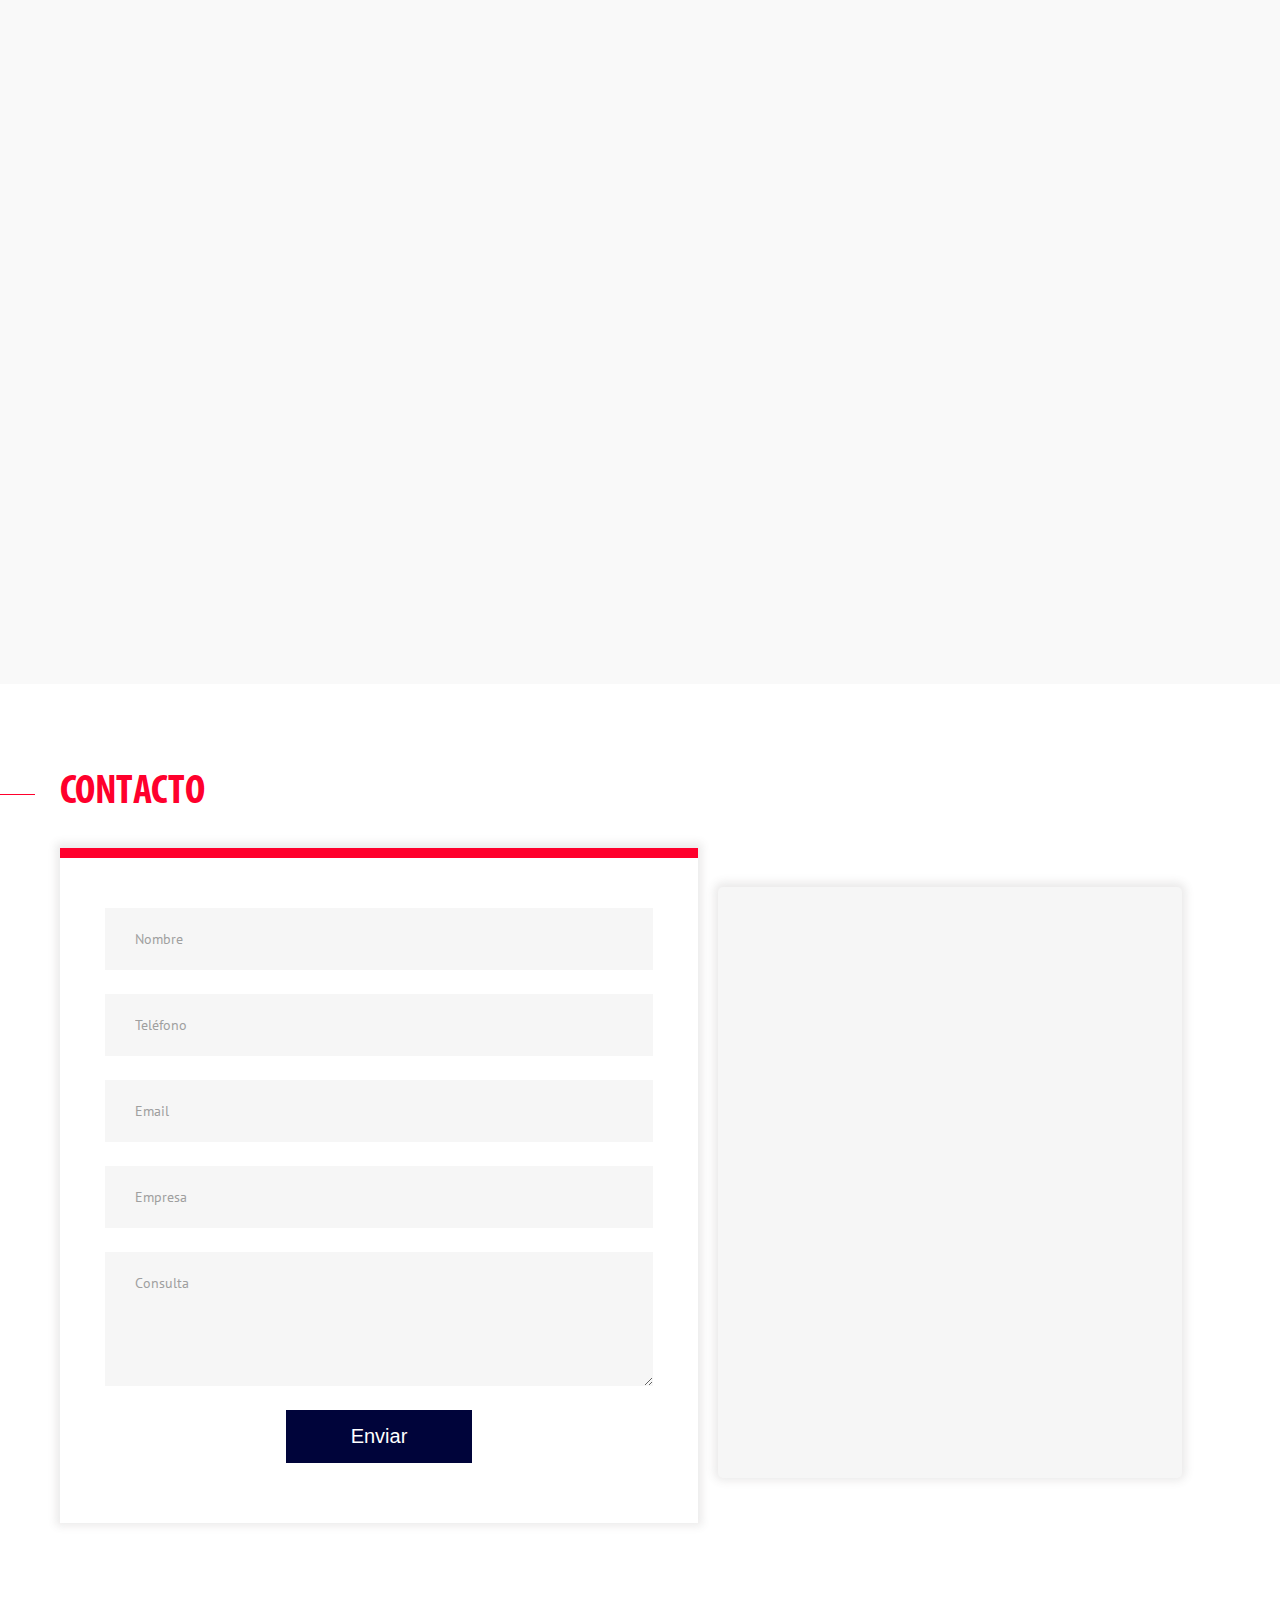
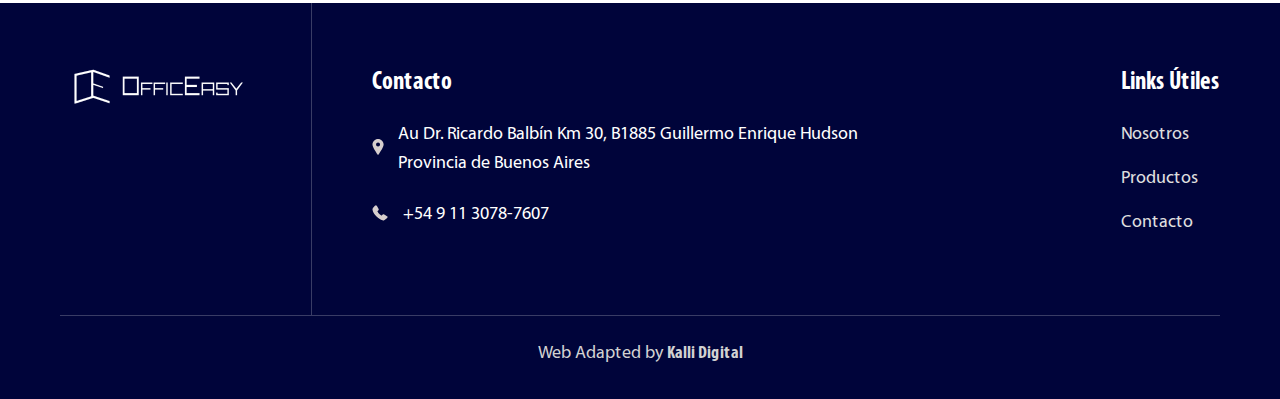
==== commit 6b3333b5: "mapa + direccion + quito telefono" ====
--- a/index.html
+++ b/index.html
@@ -4,6 +4,8 @@
 <head>
 	<meta charset="UTF-8">
 	<meta name="viewport" content="width=device-width, initial-scale=1.0">
+	<meta name="description" content="Officeasy - Soluciones modulares personalizadas y de alta calidad en construcción.">
+    <meta name="keywords" content="Officeasy, soluciones modulares, oficinas, construcción modular, alta calidad, personalización">
 	<link rel="icon" href="images/favicon.png">
 	<link rel="stylesheet" href="fonts/stylesheet.css">
 	<link rel="stylesheet" href="css/swiper-bundle.min.css">
@@ -19,6 +21,18 @@
 </head>
 
 <body>
+
+	<div style="display: none;">
+		<h1>Officeasy - Soluciones Modulares Personalizadas</h1>
+		<h2>Nosotros</h2>
+		<h1>officeasy.com.ar</h1>
+		<h1>officeasy</h1>
+		<p>Officeasy es sinónimo de calidad...</p>
+		<h2>alquiler containers</h2>
+		<h2>Productos</h2>
+		<p>La arquitectura modular es una forma rápida...</p>
+	</div>
+	
 
 	<div class="modal-form mfp-hide mfp-with-anim" id="modal-form">
 
@@ -536,6 +550,24 @@
 						<textarea name="Consulta" cols="30" rows="5" placeholder="Consulta" required></textarea>
 						<button class="def-btn form-button">Enviar</button>
 					</form>
+			
+				</div>
+
+				<div class="form-map">
+					<h2 class="center-title wow fadeIn" data-wow-delay="0.1s">NUESTRA UBICACIÓN</h2>
+
+					<div class="map-container">
+
+						<iframe 
+							src="https://www.google.com/maps/embed?pb=!1m18!1m12!1m3!1d6010.264041197802!2d-58.16456839939648!3d-34.77775994050068!2m3!1f0!2f0!3f0!3m2!1i1024!2i768!4f13.1!3m3!1m2!1s0x95a3260f587419b7%3A0xc2e6192f18b7b2ca!2sPolo%20Hudson!5e0!3m2!1ses-419!2sar!4v1736456490474!5m2!1ses-419!2sar" 
+							width="100%" 
+							height="550" 
+							style="border:0;" 
+							allowfullscreen="" 
+							loading="lazy" 
+							referrerpolicy="no-referrer-when-downgrade">
+						</iframe>
+					</div>
 				</div>
 
 			</div>
@@ -584,19 +616,13 @@
 						<div>
 							<div class="footer-info-item">
 								<div class="footer-info-icon"><img src="images/location-gray.svg" alt="Location"></div>
-								<div class="footer-info-text">Buenos Aires, Argentina</div>
+								<div class="footer-info-text">Au Dr. Ricardo Balbín Km 30, B1885 Guillermo Enrique Hudson <br>
+									Provincia de Buenos Aires</div>
 							</div>
 							<div> 
 								<a href="tel:1130787607" class="footer-info-item">
 								<div class="footer-info-icon"><img src="images/phone-gray.svg" alt="Phone"></div>
 								<div class="footer-info-text">+54 9 11 3078-7607</div>
-								</a>
-							</div>
-							<br>
-							<div> 
-								<a href="tel:1154858059" class="footer-info-item">
-								<div class="footer-info-icon"><img src="images/phone-gray.svg" alt="Phone"></div>
-								<div class="footer-info-text">+54 9 11 5485-8059</div>
 								</a>
 							</div>
 						</div>
--- a/css/style.css
+++ b/css/style.css
@@ -1060,6 +1060,62 @@
 	opacity: 1;
 }
 
+.form-row {
+	display: flex; 
+	align-items: flex-start;
+	gap: 20px;
+	flex-wrap: wrap; 
+}
+
+.form-right {
+	width: 55%; 
+}
+
+.form-map {
+	width: 40%; 
+}
+
+.map-container {
+	background-color: #F6F6F6;
+	padding: 15px;
+	box-shadow: 0px -1px 8px 4px rgba(88, 83, 83, 0.12);
+	border-radius: 5px;
+}
+
+/* Responsividad para dispositivos móviles */
+@media (max-width: 768px) {
+	.form-row {
+		flex-direction: column; 
+		gap: 10px; 
+	}
+
+	.form-right,
+	.form-map {
+		width: 100%; 
+	}
+
+	.map-container iframe {
+		height: 300px; 
+	}
+}
+
+
+@media (max-width: 992px) and (min-width: 769px) {
+	.form-row {
+		flex-direction: column; 
+		gap: 20px; 
+	}
+
+	.form-right,
+	.form-map {
+		width: 100%; 
+	}
+
+	.map-container iframe {
+		height: 400px; 
+	}
+}
+
 
 
 /* Footer START */
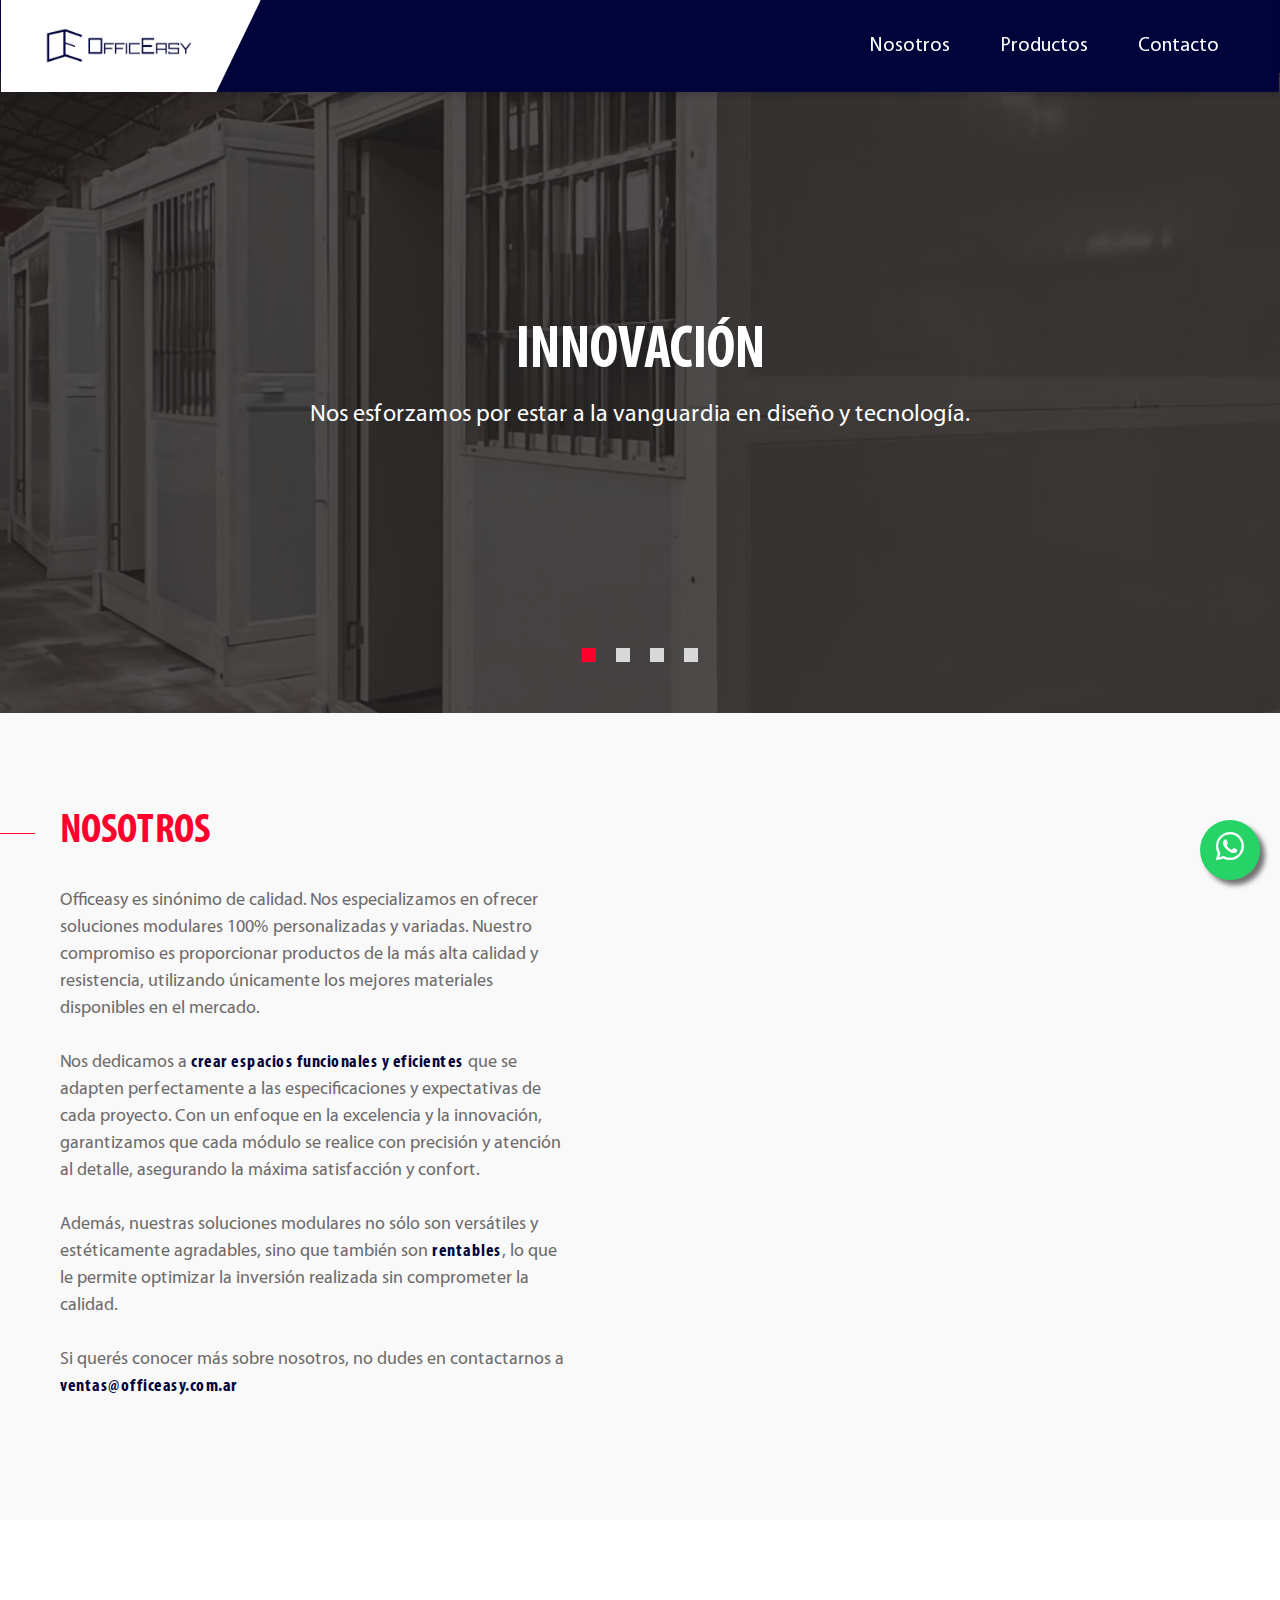
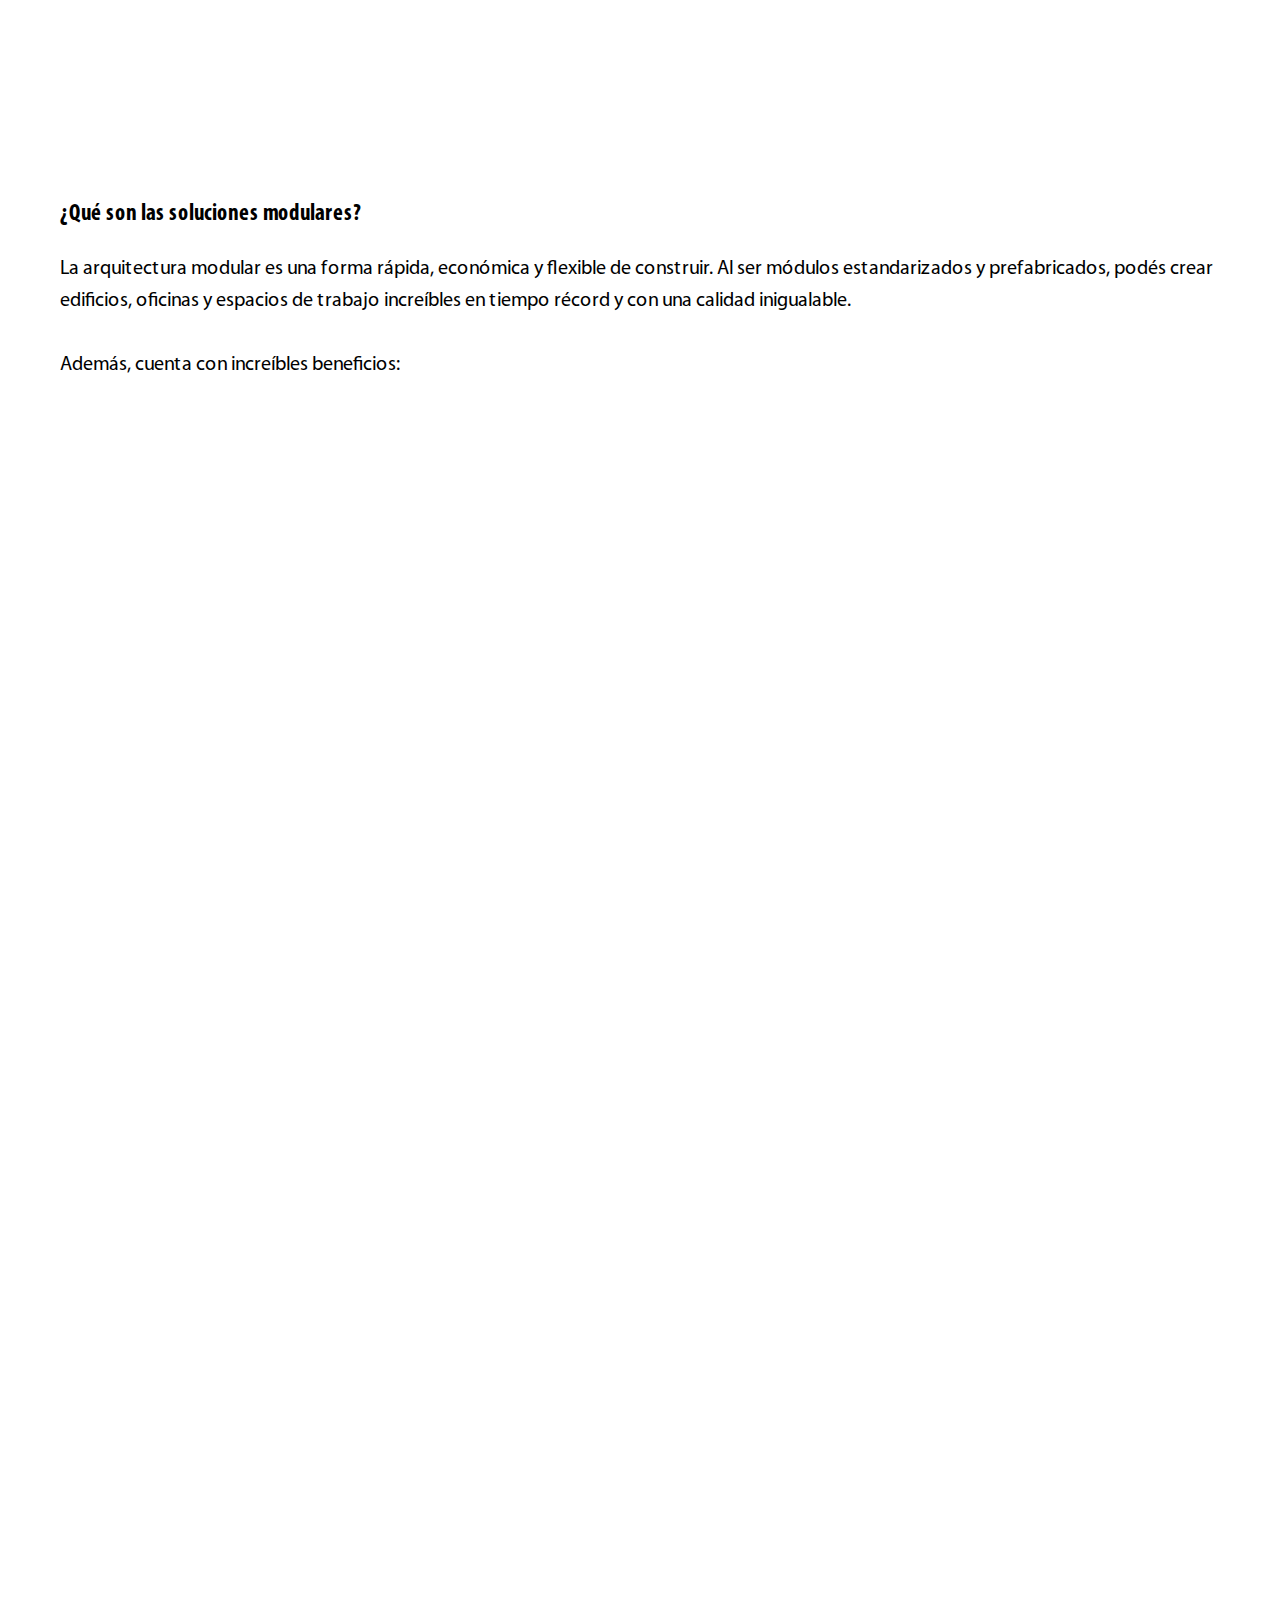
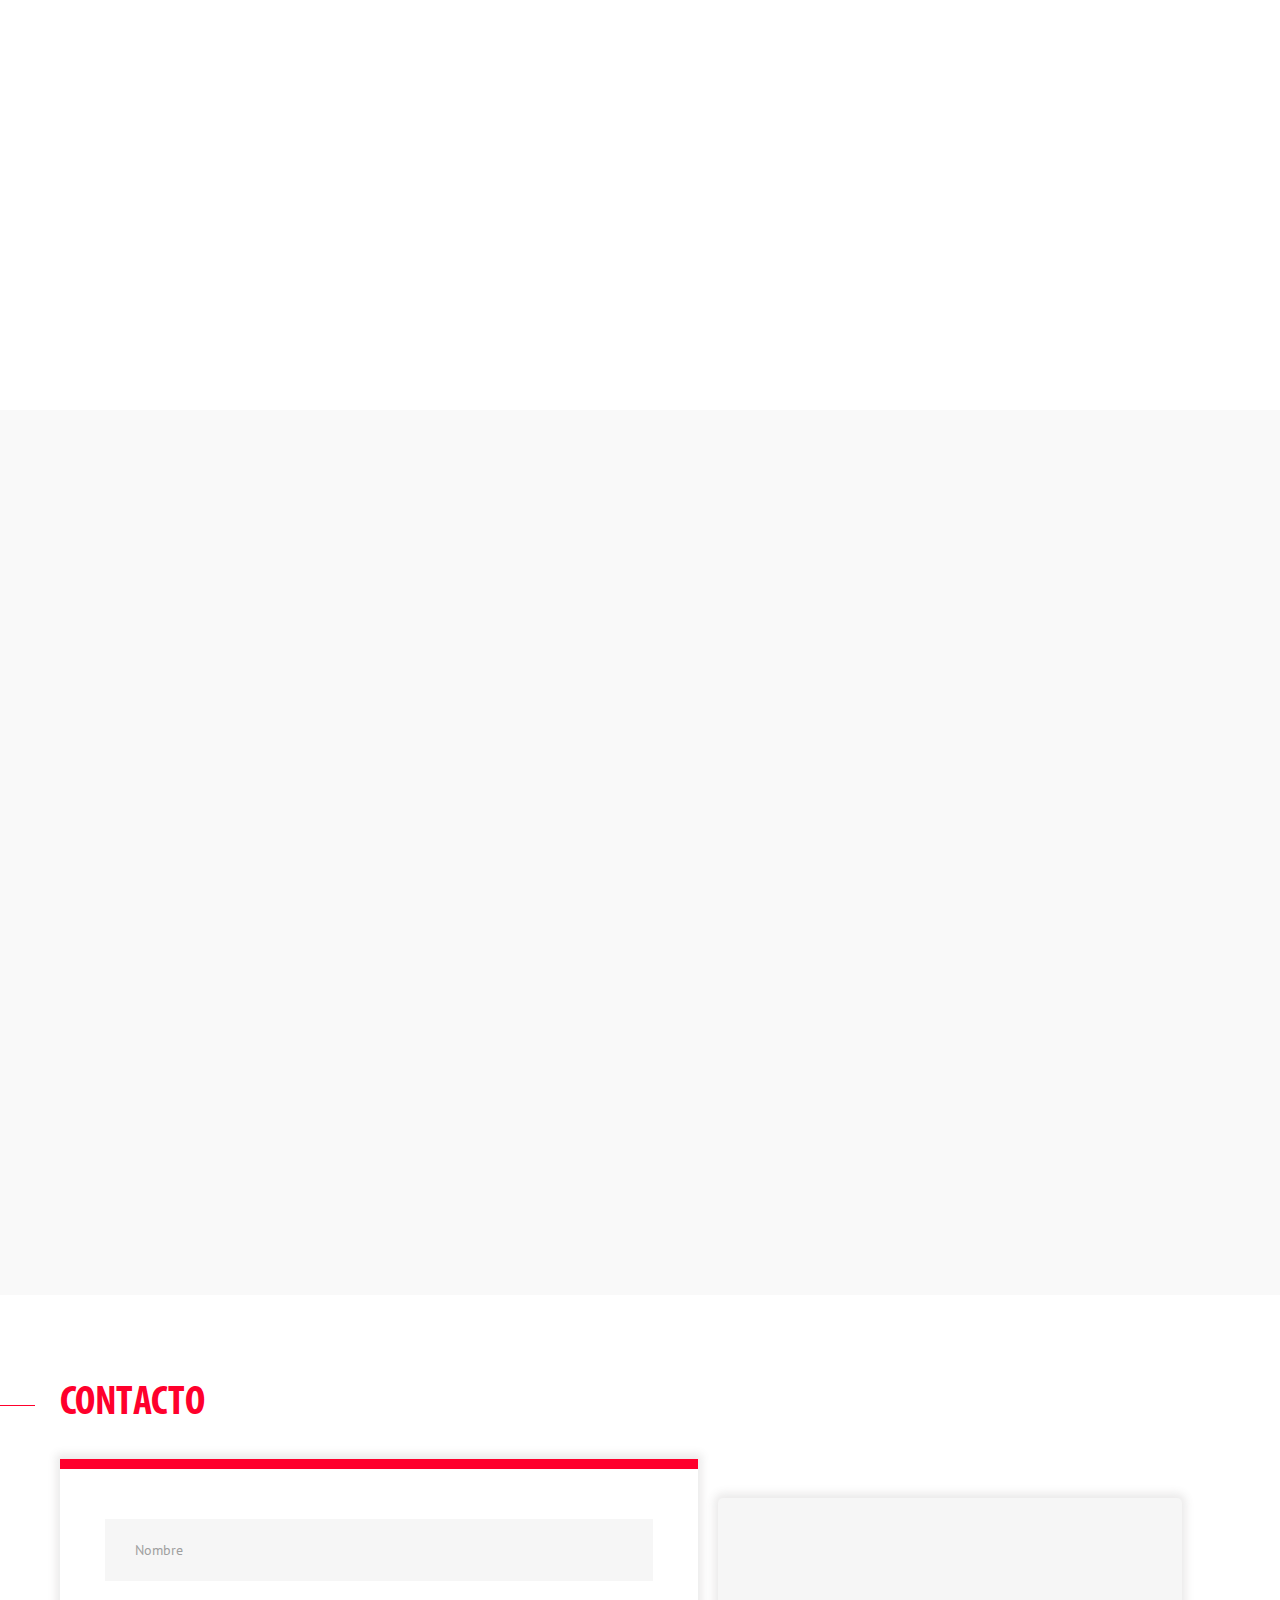
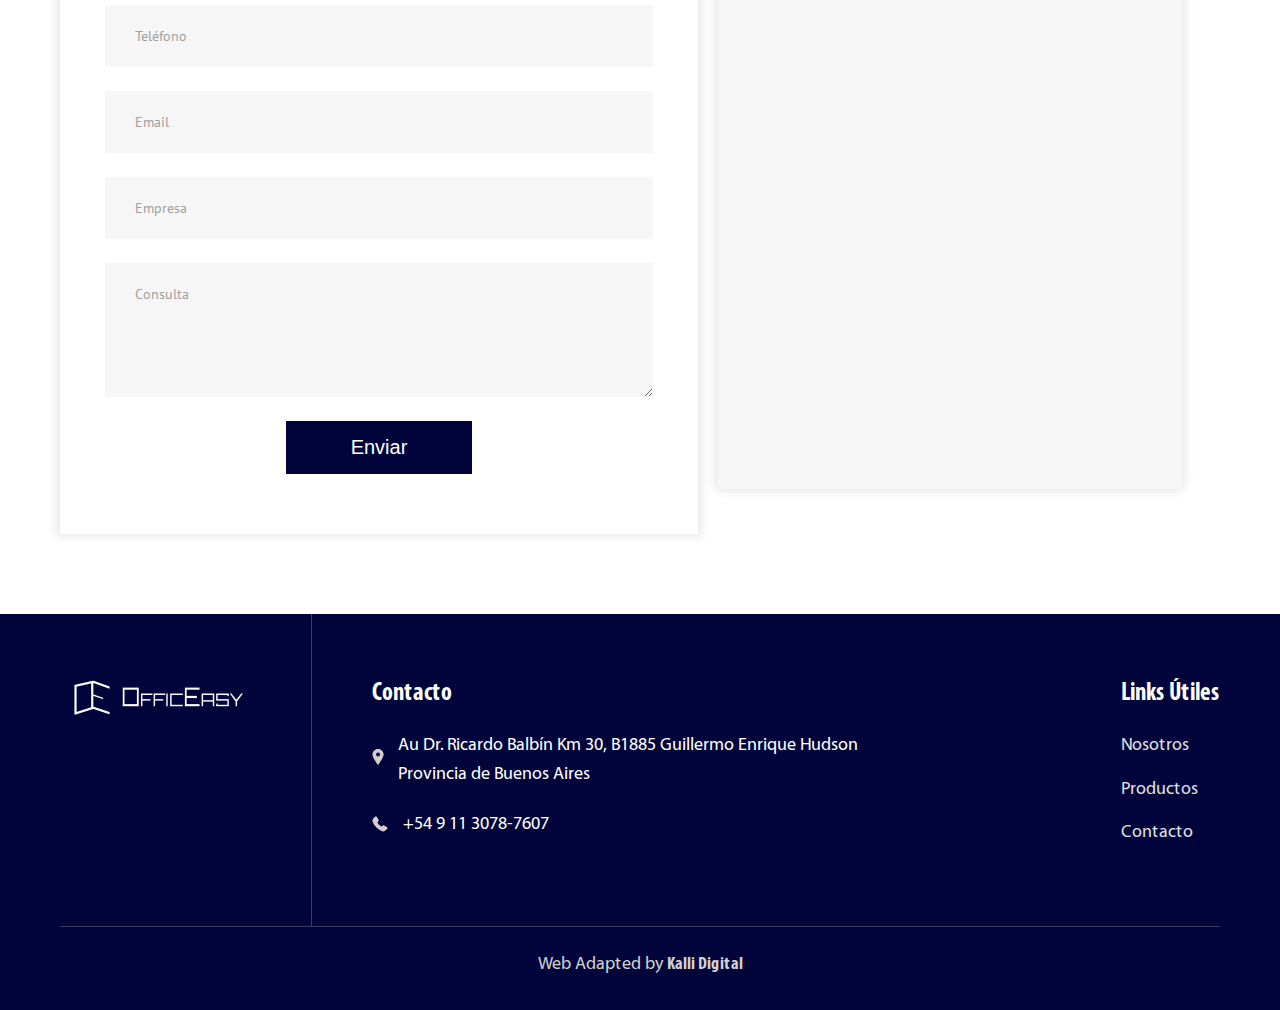
==== commit a2c921bc: "Avances" ====
--- a/index.html
+++ b/index.html
@@ -381,6 +381,37 @@
 					</div>
 					<div class="services-body">
 						<h4 class="services-title">CASA EXPANDIBLE</h4>
+						<div class="services-desc">
+							Es el tipo de vivienda tecnológicamente más avanzado entre las casas de contenedores residenciales, con una superficie total de 54 metros cuadrados.
+						</div>
+						<!--<a href="#modal-form" data-effect="mfp-zoom-in" class="def-btn services-btn">Order service</a>-->
+						<a href="casa_expandible.html" class="def-btn" style="width: 100%;text-align: center;padding: 10px 45px;">Más Info.</a>
+					</div>
+				</div>
+			</div>
+			<br>
+			<div class="services-row">
+
+				<div class="services-item wow fadeIn" data-wow-delay="0.3s">
+					<div class="services-thumb">
+						<img style="height: 225px;" src="images/Portada_expandible.png">
+					</div>
+					<div class="services-body">
+						<h4 class="services-title">BAÑOS</h4>
+						<div class="services-desc">
+							Es el tipo de vivienda tecnológicamente más avanzado entre las casas de contenedores residenciales, con una superficie total de 54 metros cuadrados.
+						</div>
+						<!--<a href="#modal-form" data-effect="mfp-zoom-in" class="def-btn services-btn">Order service</a>-->
+						<a href="casa_expandible.html" class="def-btn" style="width: 100%;text-align: center;padding: 10px 45px;">Más Info.</a>
+					</div>
+				</div>
+
+				<div class="services-item wow fadeIn" data-wow-delay="0.3s">
+					<div class="services-thumb">
+						<img style="height: 225px;" src="images/Portada_expandible.png">
+					</div>
+					<div class="services-body">
+						<h4 class="services-title">MINI DEPÓSITOS</h4>
 						<div class="services-desc">
 							Es el tipo de vivienda tecnológicamente más avanzado entre las casas de contenedores residenciales, con una superficie total de 54 metros cuadrados.
 						</div>
--- a/css/style.css
+++ b/css/style.css
@@ -417,7 +417,7 @@
 }
 .services-item {
 	box-shadow: 0px 1px 12px 1px rgba(0, 0, 0, 0.15);
-	width: 33.3%;
+	width: 30%;
 	/*height: 100%;*/
 }
 .services-thumb img {
